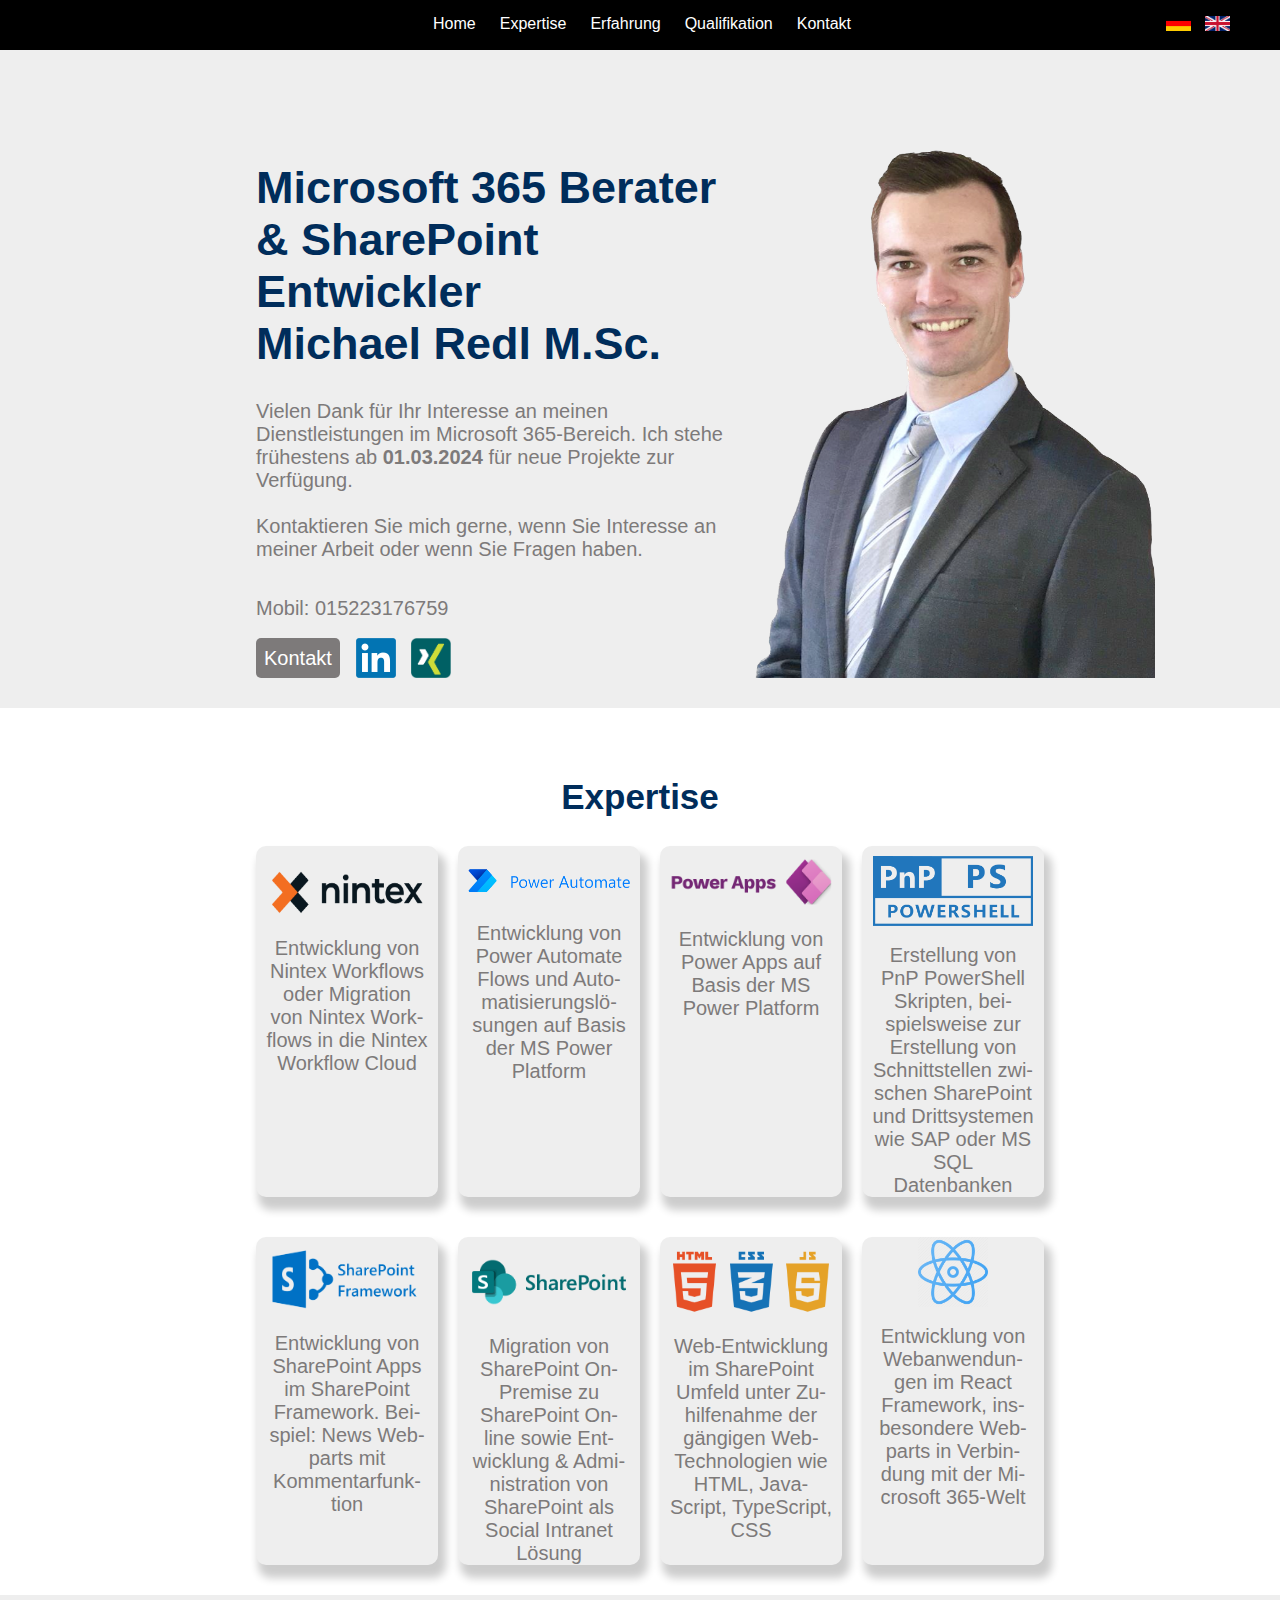
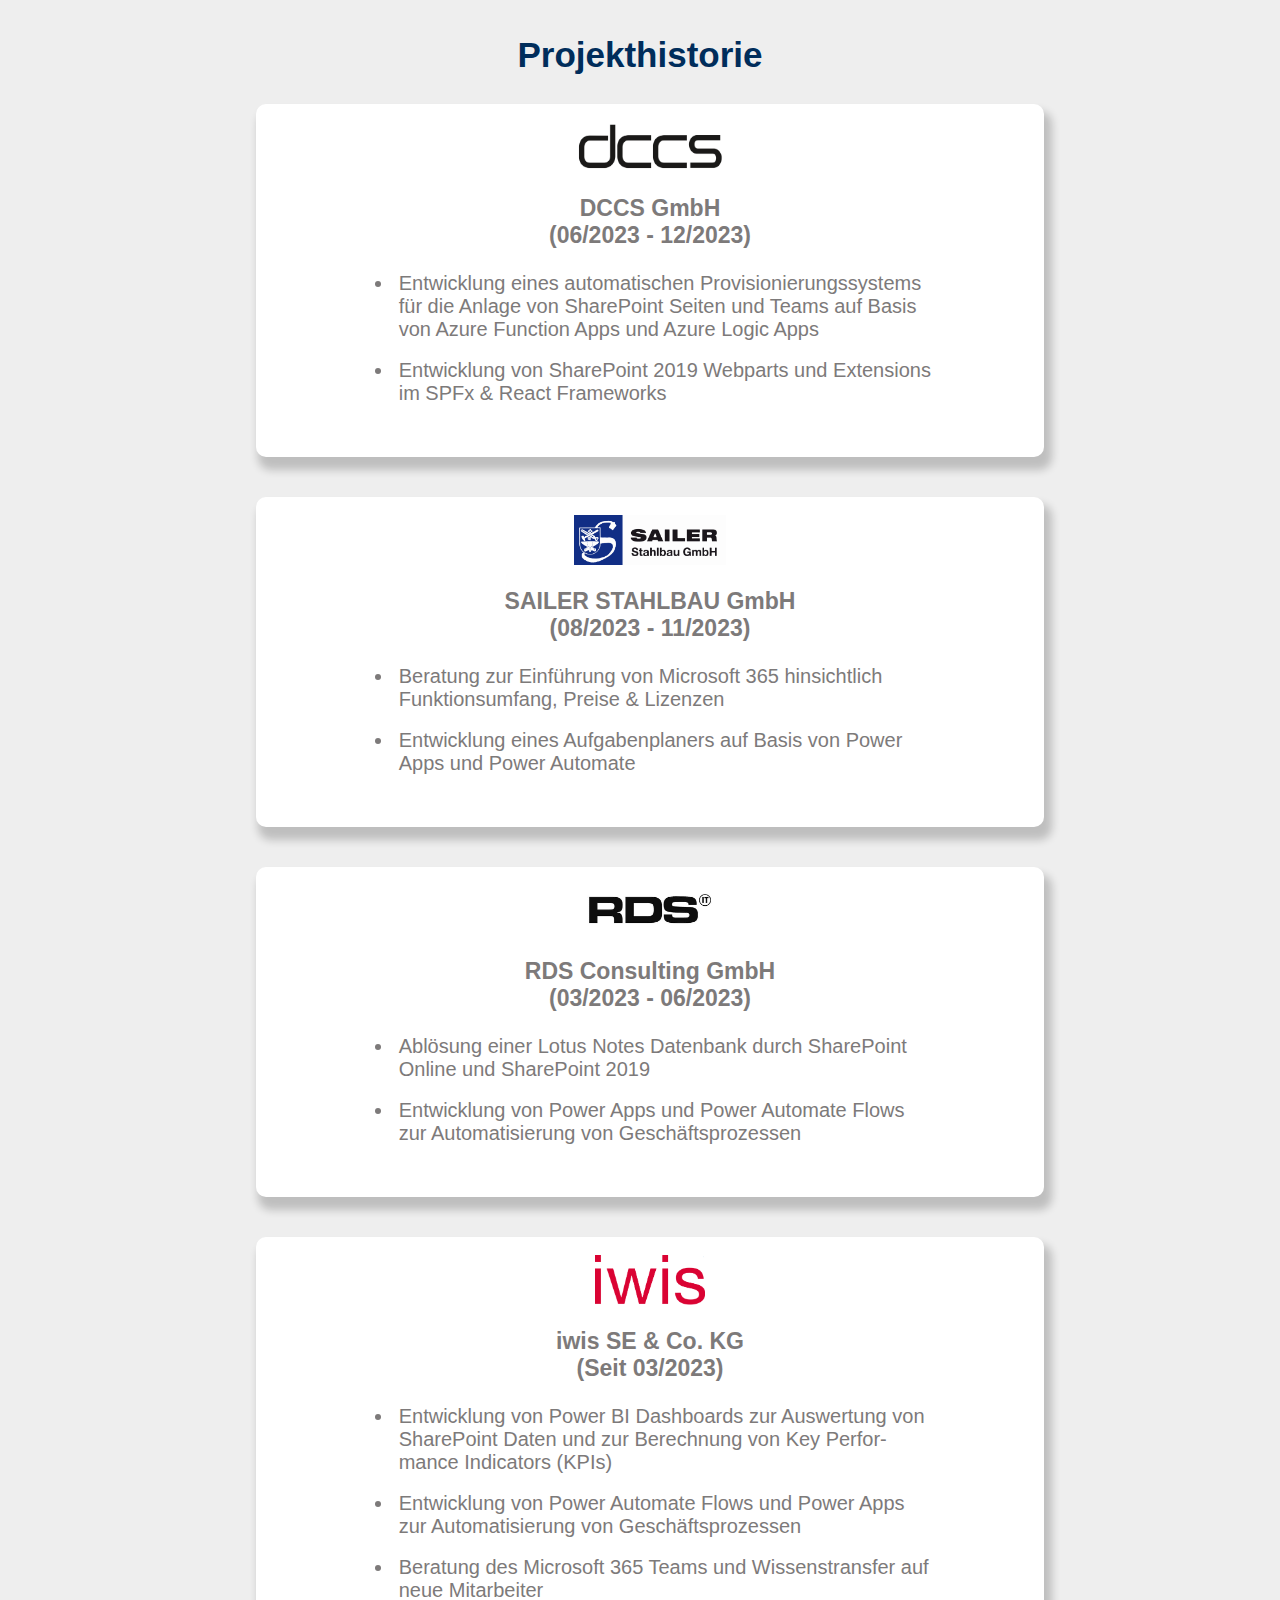
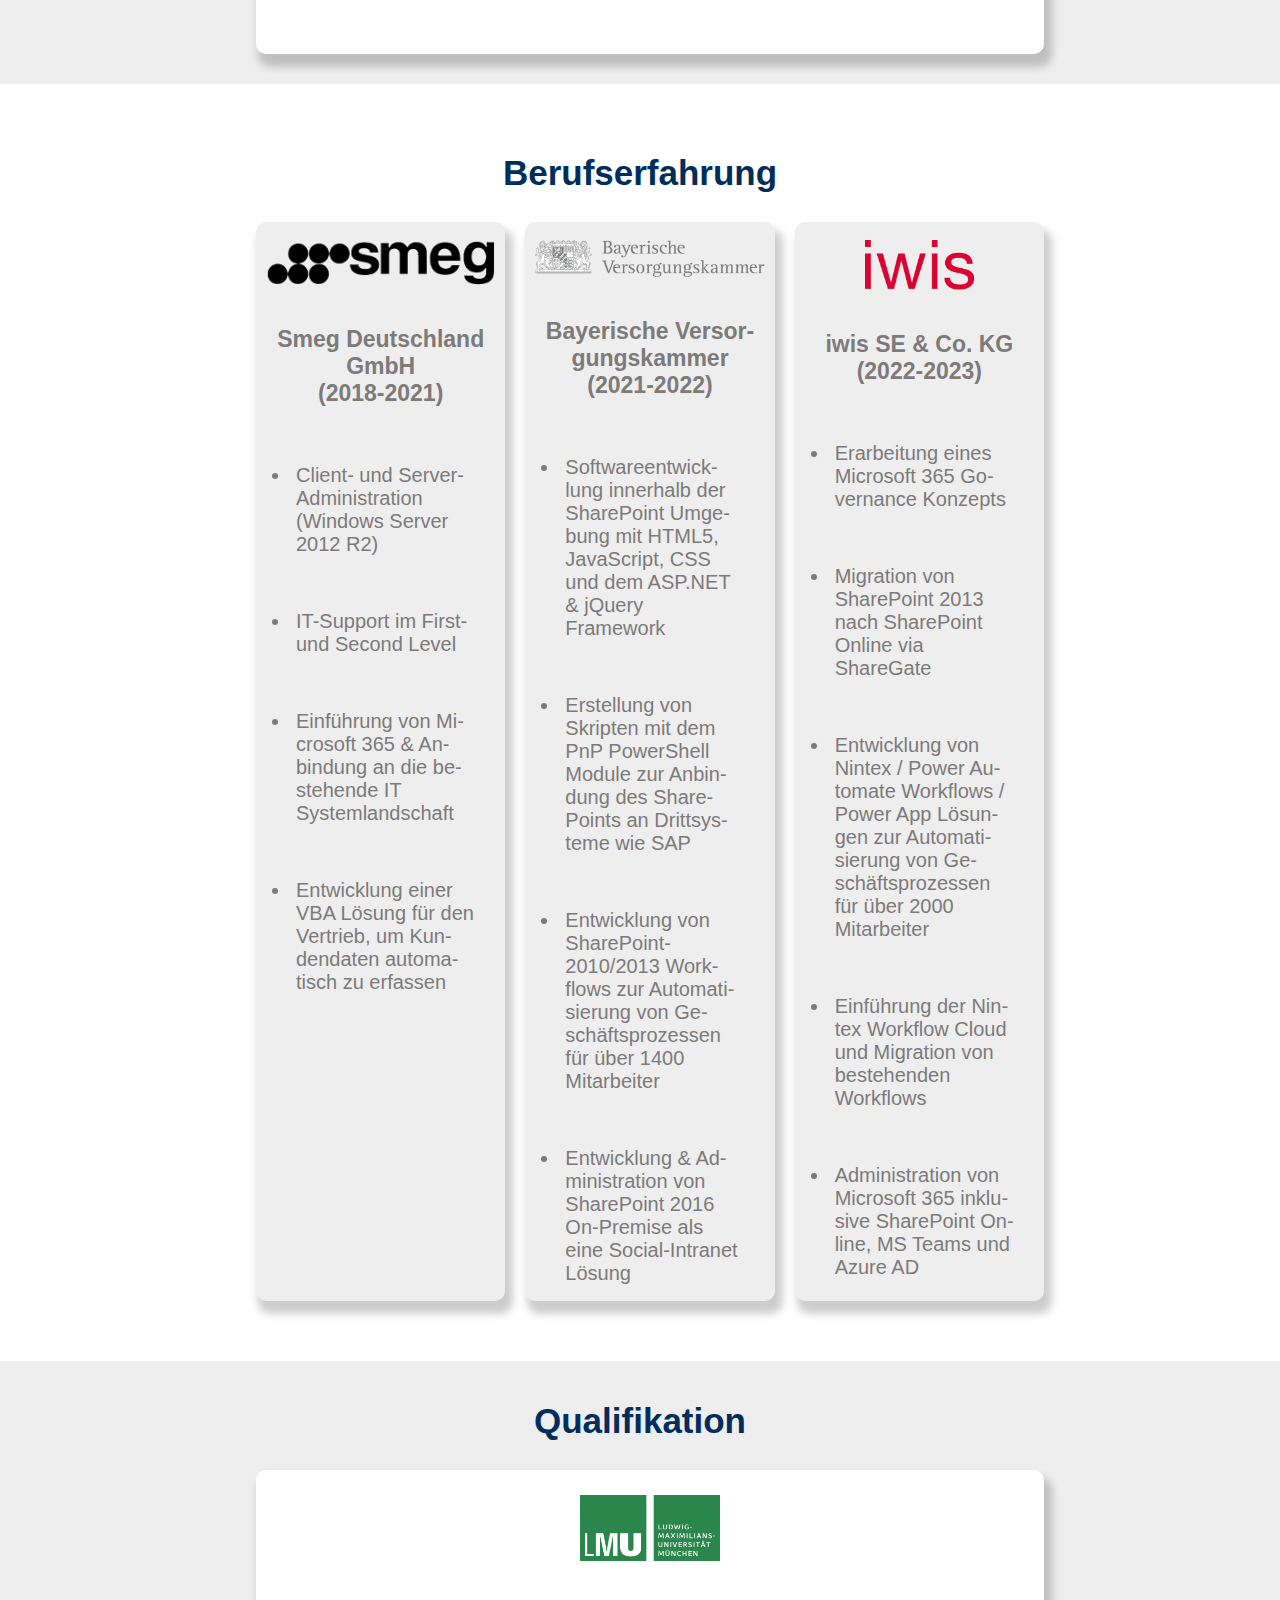
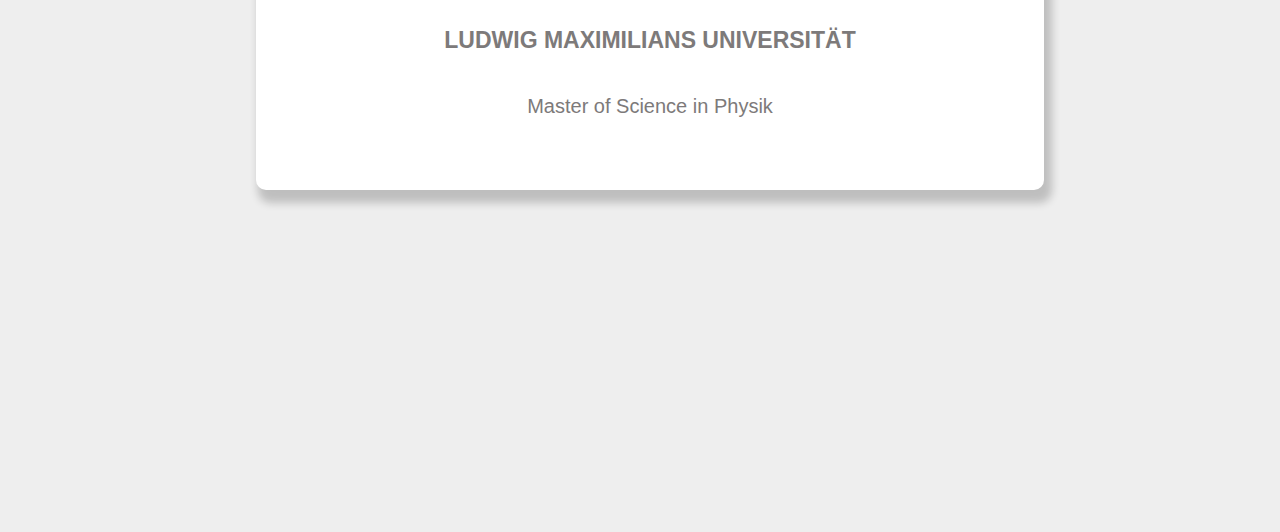
==== index.html @ 173f1e0d "update" ====
<!-- HTML -->
<html lang="de">

<head>
    <link rel="stylesheet" type="text/css" href="css/style.css">

    <meta name="viewport" content="width=device-width, initial-scale=1">
</head>

<body class="backGroundBeige">


    <nav class="topnav" id="nav">
        <div class="inlineblock">
            <div class="HamburgerIcon">
                <div></div>
                <div></div>
                <div></div>
            </div>
            <div class="mobileNav" style="display: none">
                <div style="height: 2em"></div>
                <div id="HomeClick"><a href="#home">Home</a></div>
                <div id="exprt"><a href="#exp">Expertise</a></div>
                <div id="expr"> <a href="#edu">Erfahrung</a></div>
                <div id="qual"> <a href="#edu">Qualifikation</a></div>
                <div> <a href="mailto:m.redl@michael-redl.com">Kontakt</a></div>
            </div>
            <div class="desktopNav">
                <div class="inlineblock vertical-align "></div>
                <div class="inlineblock " id="HomeClick2"><a style="vertical-align: bottom;" href="#home">Home</a></div>
                <div class="inlineblock " id="exprt2"><a href="#exp">Expertise</a></div>
                <div class="inlineblock " id="expr2"> <a href="#edu">Erfahrung</a></div>
                <div class="inlineblock " id="qual2"> <a href="#edu">Qualifikation</a></div>
                <div class="inlineblock "> <a href="mailto:m.redl@michael-redl.com">Kontakt</a></div>
            </div>

        </div>
        <div class="languageDiv inlineblock">
            <div class="inlineblock" style="width:35px">
                <a href="index.html">
                    <img href="index.html" class="languageImage" src="Images/germanFlag.jpg">
                </a>
            </div>
            <div class="inlineblock" style="width:35px">
                <a href="index_eng.html">
                    <img class="languageImage" src="Images/britishFlag.png">
                </a>
            </div>
        </div>
    </nav>


    <section class="backGroundBeige2 sectionClass" id="profileSection">
        <div class="verticalSpace"></div>
        <div class="profile marginLeftRight20">
            <div class="profileGrid">
                <div class="profileDiv">
                    <h1><br>Microsoft 365 Berater & SharePoint Entwickler
                        <br>Michael Redl M.Sc.
                    </h1>
                    <text>Vielen Dank für Ihr Interesse an meinen Dienstleistungen
                        im Microsoft 365-Bereich. Ich stehe frühestens ab <strong>01.03.2024</strong> für neue Projekte zur
                        Verfügung.
                        <br><br> Kontaktieren Sie mich gerne, wenn Sie Interesse an meiner Arbeit oder wenn Sie Fragen
                        haben.<br>

                    </text>
                    <br>
                    <br>

                    <text>Mobil: 015223176759<br></text>
                    <br>
                    <div class="contactGrid">
                        <div>
                            <a href="mailto:michael.redl@web.de">
                                <button id="contactButton">Kontakt</button>
                            </a>
                        </div>
                        <div>
                            <a href="https://de.linkedin.com/in/michael-redl-b79789136">
                                <img class="contactWidth" src="Images/linkedin.png">
                            </a>
                        </div>
                        <div>
                            <a href="https://www.xing.com/profile/Michael_Redl7">
                                <img class="contactWidth" src="Images/xing.png">
                            </a>
                        </div>
                    </div>
                </div>
                <div class="profileDiv">
                    <img class="profileImg" src="Images/profilepicture.png">
                </div>
            </div>
        </div>
        <div class="verticalSpace"></div>

    </section>
    <section class="section1">
        <div id="expertiseSection">
            <h2><br>Expertise</h2>
            <div class="myExpertiseGrid marginLeftRight20">
                <div class="myExpertiseGridDiv backGroundBeige2">
                    <div class="center"><img style="height:15%; margin-top:20px" src="Images/Nintex.png"></div><br>
                    <text>Entwicklung von Nintex Workflows oder Migration von Nintex Workflows in die Nintex Workflow
                        Cloud</text>
                </div>
                <div class="myExpertiseGridDiv backGroundBeige2">
                    <div class="center"><img style="margin-top:10px" src="Images/PowerAutomate.png"></div><br>
                    <text>Entwicklung von Power Automate Flows und Automatisierungslösungen auf Basis der MS Power
                        Platform</text>
                </div>
                <div class="myExpertiseGridDiv backGroundBeige2">
                    <div class="center"><img style="margin-top:10px" src="Images/PowerApps2.png"></div><br>
                    <text>Entwicklung von Power Apps auf Basis der MS Power Platform</text>
                </div>
                <div class="myExpertiseGridDiv backGroundBeige2">
                    <div class="center"><img style="margin-top:10px" src="Images/PnPPowerShell.png"></div><br>
                    <text>Erstellung von PnP PowerShell Skripten, beispielsweise zur Erstellung von Schnittstellen
                        zwischen SharePoint und Drittsystemen wie SAP oder MS SQL Datenbanken</text>
                </div>
                <div class="myExpertiseGridDiv backGroundBeige2">
                    <div class="center"><img style="margin-top:10px" src="Images/Spfx.png"></div><br>
                    <text>Entwicklung von SharePoint Apps im SharePoint Framework. Beispiel: News Webparts mit
                        Kommentarfunktion</text>
                </div>
                <div class="myExpertiseGridDiv backGroundBeige2">
                    <div class="center"><img style="margin-top:10px" src="Images/ShrePoint.png"></div><br>
                    <text>Migration von SharePoint On-Premise zu SharePoint Online sowie Entwicklung & Administration
                        von SharePoint als Social Intranet Lösung</text>
                </div>
                <div class="myExpertiseGridDiv backGroundBeige2">
                    <div class="center"><img style="margin-top:10px" src="Images/HtmlJavascriptCss.png"></div><br>
                    <text>Web-Entwicklung im SharePoint Umfeld unter Zuhilfenahme der gängigen Web-Technologien wie
                        HTML, JavaScript, TypeScript, CSS</text>
                </div>
                <div class="myExpertiseGridDiv backGroundBeige2">
                    <div class="center"><img style="height:150% " src="Images/react.png"></div><br>
                    <text>Entwicklung von Webanwendungen im React Framework, insbesondere Webparts in
                        Verbindung mit der Microsoft 365-Welt</text>

                </div>
            </div>
        </div>
    </section>
    <section class="backgroundBeige2">
        <div class="projects marginLeftRight20">
            <h2><br>Projekthistorie</h2>
            <div class="projectsGrid">
                <div class="projectsGridDiv">


                    <br>
                    <div class="center" style="align-items:center"><img src="Images/DCCS.PNG"></div>

                    <h3>DCCS GmbH<br>(06/2023 - 12/2023)<br></h3>
                    <ul>
                        <li>
                            Entwicklung eines automatischen Provisionierungssystems für die Anlage von SharePoint Seiten
                            und Teams auf Basis von Azure Function Apps und Azure Logic Apps
                        </li><br>
                        <li>
                            Entwicklung von SharePoint 2019 Webparts und Extensions im SPFx & React Frameworks
                        </li><br>
                        <br>
                    </ul>
                </div>

                <div class="projectsGridDiv">


                    <br>
                    <div class="center" style="align-items:center"><img src="Images/sailerstahlbau.png"></div>

                    <h3>SAILER STAHLBAU GmbH<br>(08/2023 - 11/2023)<br></h3>
                    <ul>
                        <li>
                            Beratung zur Einführung von Microsoft 365 hinsichtlich Funktionsumfang, Preise & Lizenzen
                        </li><br>
                        <li>
                            Entwicklung eines Aufgabenplaners auf Basis von Power Apps und Power Automate
                        </li><br>
                        <br>
                    </ul>
                </div>

                <div class="projectsGridDiv">


                    <br>
                    <div class="center" style="align-items:center"><img src="Images/RDS.jpg"></div>

                    <h3>RDS Consulting GmbH<br>(03/2023 - 06/2023)<br></h3>
                    <ul>
                        <li>
                            Ablösung einer Lotus Notes Datenbank durch SharePoint Online und SharePoint 2019
                        </li><br>
                        <li>
                            Entwicklung von Power Apps und Power Automate Flows zur Automatisierung von
                            Geschäftsprozessen
                        </li><br>
                        <br>
                    </ul>
                </div>
                <div class="projectsGridDiv">


                    <br>
                    <div class="center" style="align-items:center"><img src="Images/iwis.png"></div>

                    <h3>iwis SE & Co. KG <br>(Seit 03/2023)<br></h3>
                    <ul>
                        <li>
                            Entwicklung von Power BI Dashboards zur Auswertung von SharePoint Daten und zur Berechnung
                            von Key Performance Indicators (KPIs)
                        </li><br>
                        <li>
                            Entwicklung von Power Automate Flows und Power Apps zur Automatisierung von
                            Geschäftsprozessen
                        </li><br>
                        <li>
                            Beratung des Microsoft 365 Teams und Wissenstransfer auf neue Mitarbeiter
                        </li>
                        <br>
                        <br>
                    </ul>
                </div>
            </div>
            <div class="verticalSpace"></div>
        </div>

    </section>
    <section class="backGroundBeige" id="experienceSection">
        <div class="aboutMe marginLeftRight20">
            <h2><br>Berufserfahrung</h2>
            <div class="aboutMeGrid1">
                <div class="aboutMeGrid1div backGroundBeige2">
                    <br>
                    <div class="center"><img src="Images/smeg.png"></div>
                    <br>
                    <h3>Smeg Deutschland GmbH <br>(2018-2021)<br></h3><br>

                    <ul>
                        <li>
                            Client- und Server-Administration <br>(Windows Server 2012 R2)
                        </li><br><br><br>
                        <li>
                            IT-Support im First- und Second Level
                        </li><br><br><br>
                        <li>
                            Einführung von Microsoft 365 & Anbindung an die bestehende IT Systemlandschaft
                        </li><br><br><br>
                        <li>
                            Entwicklung einer VBA Lösung für den Vertrieb, um Kundendaten automatisch zu erfassen
                        </li>
                    </ul>
                </div>
                <div class="aboutMeGrid1div backGroundBeige2">
                    <br>
                    <div class="center"><img src="Images/bvk.png"></div>
                    <br>
                    <h3>Bayerische Versorgungskammer <br>(2021-2022)</h3><br>

                    <ul>
                        <li>
                            Softwareentwicklung innerhalb der SharePoint Umgebung mit HTML5, JavaScript, CSS
                            und dem ASP.NET & jQuery Framework
                        </li><br><br><br>
                        <li>
                            Erstellung von Skripten mit dem PnP PowerShell Module zur Anbindung des SharePoints
                            an Drittsysteme wie SAP
                        </li><br><br><br>
                        <li>
                            Entwicklung von SharePoint-2010/2013 Workflows zur Automatisierung von
                            Geschäftsprozessen für über 1400 Mitarbeiter
                        </li><br><br><br>
                        <li>
                            Entwicklung & Administration von SharePoint 2016 On-Premise als eine Social-Intranet
                            Lösung
                        </li>
                    </ul>
                </div>
                <div class="aboutMeGrid1div backGroundBeige2">
                    <br>
                    <div class="center"><img src="Images/iwis.png"></div>
                    <br>
                    <h3>iwis SE & Co. KG <br>(2022-2023)<br></h3>
                    <br>
                    <ul>
                        <li>
                            Erarbeitung eines Microsoft 365 Governance Konzepts
                        </li><br><br><br>
                        <li>
                            Migration von SharePoint 2013 nach SharePoint Online via ShareGate
                        </li><br><br><br>
                        <li>
                            Entwicklung von Nintex / Power Automate Workflows / Power App Lösungen zur
                            Automatisierung von Geschäftsprozessen für über 2000 Mitarbeiter
                        </li><br><br><br>
                        <li>
                            Einführung der Nintex Workflow Cloud und Migration von bestehenden Workflows
                        </li><br><br><br>
                        <li>
                            Administration von Microsoft 365 inklusive SharePoint Online, MS Teams und Azure AD
                        </li>
                    </ul>
                </div>
            </div>
        </div>
        <div class="verticalSpace"></div>
    </section>
    <section class="section1 backGroundBeige2" id="qualificationSection">
        <div>
            <h2><br>Qualifikation</h2>
            <div class="qualificationGrid marginLeftRight20">
                <div class="qualificationDiv backGroundBeige">
                    <br>
                    <div class="center"><img src="Images/LMU.png"></div>
                    <br>
                    <br>
                    <h3>LUDWIG MAXIMILIANS UNIVERSITÄT<br></h3>
                    <br>
                    <text>Master of Science in Physik</text>
                    <br>
                    <br>

                </div>
            </div>
        </div>
        <br>
        <br>
        <br>
        <br>
        <br><br>
        <br><br>
        <br><br>
        <br><br>
        <br><br>
        <br><br>
        <br><br>
        <br>
    </section>

    <script src="https://code.jquery.com/jquery-3.6.0.js"></script>
    <script src="js/custom.js"></script>
</body>

</html>
---- css/style.css ----
:root {
  --primary-color: #ffd500;
  --white-color: #ffffff;
  --dark-color: #010101;
  --menu-bg-color: #212529;

  --gray-color: #909090;
  --p-color: #7d7a7a;

  --base-font-family: "Plain", -apple-system, BlinkMacSystemFont, "Segoe UI", Roboto, "Helvetica Neue", Arial, "Noto Sans", sans-serif, "Apple Color Emoji", "Segoe UI Emoji", "Segoe UI Symbol", "Noto Color Emoji";
  --font-weight-bold: 600;
  --font-weight-normal: 400;
  --font-weight-light: 300;

  --h1-font-size: 56px;
  --h2-font-size: 48px;
  --h3-font-size: 38px;
  --h4-font-size: 34px;
  --h5-font-size: 30px;
  --h6-font-size: 24px;
  --p-font-size: 18px;
  --base-font-size: 16px;
  --button-font-size: 20px;

  --border-radius-large: 100%;
  --border-radius-medium: 80px;
  --border-radius-small: 40px;

}

/* html
{*/
/*font-size: 1em !important;
   color: #000 !important;*/
/* font-family: Arial !important;
   scroll-behavior: smooth;
}*/
html,
body {
  margin: 0;
}



.languageImage {
  height: 15px;
  /* margin-left:10px*/
}

.languageImage:hover {
  cursor: pointer;
}

.languageDiv {
  position: absolute;
  right: 50px;
  top: 16px;
}

section {
  vertical-align: top;

}

.topnav {
  background-color: black;
  /***************background-color: rgb(235, 250, 255);*/
  /*overflow: hidden;*/
  width: 100%;
  height: 50px;
  text-align: center;
  /*position: -webkit-sticky;
	  position: sticky;*/
  top: 0;
  z-index: 999;
  position: sticky;

}

html,
body {
  margin: 0;
  padding: 0;
}

.topnav a {
  font-family: Verdana, Geneva, Tahoma, sans-serif;
  display: block;
  height: 100%;
  padding: 0px 10px;
  text-decoration: none;
  font-size: 16px;
  color: rgb(255, 255, 255);

}

.topnav a:hover {
  color: rgba(226, 226, 226, 0.61);
}

.topnav a.active {
  background-color: #ebebeb;
  color: rgb(0, 0, 0);
}

.HamburgerIcon {
  display: none;
  position: absolute;
  left: 25px;
  top: 5px;
  cursor: pointer;
  z-index: 2;
  
}

.HamburgerIcon:hover div{
  background-color: rgba(226, 226, 226, 0.61);
  
}

.HamburgerIcon div {
  width: 35px;
  height: 5px;
  background-color: white;
  margin: 6px 0;
}
.mobileNav{
  width: 100%;
  height: 14em;
  display: none;
}

@viewport {
  width: device-width;
  zoom: 1.0;
}

.inlineBlock {
  display: inline-block;
}

.vertical-align {
  vertical-align: middle;
  height: 100%;
}

.backGroundBeige {
 /* background-color: rgb(254, 250, 250);*/
 background-color: white;

  /**************background-color: rgb(242, 248, 250);*/
}

.backGroundBeige2 {
 /* background-color: rgb(253, 245, 245);*/

background-color: rgb(238, 238, 238);
  /***********background-color: rgb(235, 250, 255);*/
}

.center {
  text-align: center;
}

.contactGrid {
  display: grid;
  grid-template-columns: 100px 55px 55px
}

.contactWidth {
  /*height:200px;*/
  width: 40px;

  /* margin-left:10px*/
}

.contactWidth:hover {
  /*height:200px;*/
  /* width:45px;*/
  opacity: 70%;

  /* margin-left:10px*/
}

.verticalSpace {
  height: 30px;
}

/*My Expertise*/
.section1 {
  /* background-color: rgb(254, 250, 250);*/
  /*********background-color: rgb(242, 248, 250);*/
}

.section1 h2 {
  font-size: 35px;
  font-family: Verdana, Geneva, Tahoma, sans-serif;
  text-align: center;
  color: rgb(0, 45, 91);

}

.marginLeftRight20 {
  margin-left: 20%;
  margin-right: 20%;
}

.myExpertiseGrid {
  display: grid;
  grid-template-columns: 1fr 1fr 1fr 1fr;
  text-align: left;
  grid-gap: 40px;

}

.myExpertiseGridDiv {
  border-radius: 10px;
  /*background-color: rgb(253, 245, 245);*/
  /*********************** background-color: rgb(235, 250, 255);*/
  color: #7d7a7a;
  width: 100%;
  min-width: 20px;
  text-align: center;
  padding-left: 10px;
  padding-right: 10px;
  min-height: 320px;
  /* max-height: 320px;*/
  box-shadow: 5px 10px 8px 3px rgba(0, 0, 0, 0.2);

}

.myExpertiseGrid img {
  max-width: 100%;
  max-height: 70px;
  /* text-align: center;*/
}

.myExpertiseGrid text {
  font-family: Verdana, Geneva, Tahoma, sans-serif;
  font-size: 20px;
  color: #7d7a7a;
  text-align: left;
  hyphens: auto;
  -webkit-hyphens: auto; /* For Safari and older versions of Chrome */
  -moz-hyphens: auto;    /* For Firefox */
  -ms-hyphens: auto;
}

.projects {
  text-align: center;
}

.projects h2 {
  font-size: 35px;
  font-family: Verdana, Geneva, Tahoma, sans-serif;
  text-align: center;
  color: rgb(0, 45, 91);

}

.projects h3 {
  font-size: 23px;
  font-family: Verdana, Geneva, Tahoma, sans-serif;
  text-align: center;
  color: #7d7a7a;

}

.projectsGrid {
  display: grid;
  grid-template-columns: 1fr;
  text-align: left;
  grid-gap: 40px;
  /*display:flex;*/
  justify-content: center;


}

.projectsGridDiv {
  /* border: 2px solid black;*/
  border-radius: 10px;
  background-color: white;
  color: #7d7a7a;
  width: 100%;
  min-width: 200px;
  text-align: left;
  padding-left: 10px;
  padding-right: 10px;
  hyphens: auto;
  -webkit-hyphens: auto; /* For Safari and older versions of Chrome */
  -moz-hyphens: auto;    /* For Firefox */
  -ms-hyphens: auto;
  box-shadow: 5px 10px 8px 3px rgba(0, 0, 0, 0.2);

}

.projectsGrid img {
  max-width: 100%;
  max-height: 50px;
  /* text-align: center;*/
}

.projectsGrid ul {
  /* for IE below version 7 use `width` instead of `max-width` */
  /*max-width: 800px;*/
  width: 70%;
  margin-right: auto;
  margin-left: auto;
}

.projectsGrid text {
  font-family: Verdana, Geneva, Tahoma, sans-serif;
  font-size: 20px;
  color: #7d7a7a;
  text-align: left;
  hyphens: auto;
  -webkit-hyphens: auto; /* For Safari and older versions of Chrome */
  -moz-hyphens: auto;    /* For Firefox */
  -ms-hyphens: auto;
}





/* Profile section*/
/*.profile{
    
  }*/
.profileGrid {
  display: grid;
  grid-template-columns: 65% 400px;
  align-items: flex-end;


}

.profileImg {
  width: 100%;
}

.profile h1 {
  font-family: Verdana, Geneva, Tahoma, sans-serif;
  font-size: 45px;
  color: rgb(0, 45, 91);
}

.profile text {
  font-family: 'Gill Sans', 'Gill Sans MT', Calibri, 'Trebuchet MS', sans-serif;
  font-size: 20px;
  color: #7d7a7a;
}

.profile button {
  background-color: #7d7a7a;
  border-color: #01010100;
  border-radius: 5px;
  font-size: 20px;
  color: #ffffff;
  height: 40px;
}

.profile button:hover {
  background-color: #4e4e4e;
  border-color: #01010100;
  border-radius: 5px;
  font-size: 20px;
  color: #ffffff;
  height: 40px;
  cursor: pointer;
}

/*About me section*/
.aboutMe {
  text-align: center;
}

.aboutMe h2 {
  font-size: 35px;
  font-family: Verdana, Geneva, Tahoma, sans-serif;
  text-align: center;
  color: rgb(0, 45, 91);

}

.aboutMe h3 {
  font-size: 23px;
  font-family: Verdana, Geneva, Tahoma, sans-serif;
  text-align: center;
  color: #7d7a7a;

}

.aboutMeGrid1 {
  display: grid;
  grid-template-columns: 1fr 1fr 1fr;
  text-align: left;
  grid-gap: 40px;

}

.aboutMeGrid1div {
  /* border: 2px solid black;*/
  border-radius: 10px;
  /*background-color: white;*/
  color: #7d7a7a;
  width: 100%;
  min-width: 200px;
  text-align: left;
  padding-left: 10px;
  padding-right: 10px;
  hyphens: auto;
  -webkit-hyphens: auto; /* For Safari and older versions of Chrome */
  -moz-hyphens: auto;    /* For Firefox */
  -ms-hyphens: auto;
  box-shadow: 5px 10px 8px 3px rgba(0, 0, 0, 0.2);

}

.aboutMeGrid1 img {
  max-width: 100%;
  max-height: 50px;
  /* text-align: center;*/
}

.aboutMeGrid1 text {
  font-family: 'Gill Sans', 'Gill Sans MT', Calibri, 'Trebuchet MS', sans-serif;
  font-size: 20px;
  color: #7d7a7a;
  text-align: left;
}



ul {
  padding-left: 25px;
  margin-right: 20px;

}

ul li {
  padding-left: 5px;
  font-family: 'Gill Sans', 'Gill Sans MT', Calibri, 'Trebuchet MS', sans-serif;
  font-size: 20px;
  /*text-align:center;
*/


}

/*Qualification Section*/
.qualificationGrid {
  display: grid;
  grid-template-columns: 1fr;
  text-align: left;
  grid-gap: 40px;
}

.qualificationDiv {
  border-radius: 10px;
  /*background-color: rgb(253, 245, 245);*/
  /*********************** background-color: rgb(235, 250, 255);*/
  color: #7d7a7a;
  width: 100%;
  min-width: 200px;
  text-align: center;
  padding-left: 10px;
  padding-right: 10px;
  min-height: 320px;
  max-height: 600px;
  box-shadow: 5px 10px 8px 3px rgba(0, 0, 0, 0.2);
}

.qualificationDiv text {
  font-family: Verdana, Geneva, Tahoma, sans-serif;
  font-size: 20px;
  color: #7d7a7a;
  text-align: center;
  hyphens: auto;
  -webkit-hyphens: auto; /* For Safari and older versions of Chrome */
  -moz-hyphens: auto;    /* For Firefox */
  -ms-hyphens: auto;
}

.qualificationDiv img {
  max-width: 20%;
}

.qualificationDiv h3 {
  font-size: 23px;
  font-family: Verdana, Geneva, Tahoma, sans-serif;
  text-align: center;
  color: #7d7a7a;

}

/*@media (max-width: 1600px) {
  .myExpertiseGrid{
    display:grid;
    grid-template-columns: 1fr 1fr 1fr;
    text-align:left;
    grid-gap:40px;
  }
  
 
}
*/
@media (max-width: 1250px) {
  .profileGrid {
    display: grid;
    grid-template-columns: 54% 400px;
    align-items: flex-end;


  }

  .myExpertiseGrid {
    display: grid;
    grid-template-columns: 1fr 1fr 1fr;
    text-align: left;
    grid-gap: 40px;
  }


  /*
  .myExpertiseGrid{
    display:grid;
    grid-template-columns: 1fr 1fr;
    text-align:left;
    grid-gap:40px;
  }*/
  .aboutMeGrid1 {
    display: grid;
    grid-template-columns: 1fr 1fr;
    text-align: left;
    grid-gap: 40px;

  }

  .profileDiv h1 {
    font-size: 2em;
  }

  .contactGrid {
    display: grid;
    grid-template-columns: 110px 55px 55px
  }

}

@media (max-width: 800px) {
  .profileGrid {
    display: grid;
    grid-template-columns: 1fr;


  }

  .profileDiv:nth-of-type(1) {
    /*background-color: #ffd500;*/

    order: 2;
  }

  .profileDiv:nth-of-type(2) {
    /*background-color: #ffd500;*/

    text-align: center;
  }

  .profileImg {
    max-width: 50%;
  }

  .marginLeftRight20 {
    margin-left: 5%;
    margin-right: 5%;
  }

  .myExpertiseGrid {
    display: grid;
    grid-template-columns: 1fr;
    text-align: left;
    grid-gap: 40px;
  }

  .myExpertiseGridDiv {
    border-radius: 10px;
    /*background-color: rgb(253, 245, 245);*/
    /*********************** background-color: rgb(235, 250, 255);*/
    color: #7d7a7a;
    width: 97%;
    min-width: 200px;
    text-align: center;
    padding-left: 10px;
    padding-right: 10px;
    min-height: 320px;
    /*max-height: 320px;*/

  }

  .projectsGridDiv {
    /* border: 2px solid black;*/
    border-radius: 10px;
    background-color: white;
    color: #7d7a7a;
    width: 97%;
    min-width: 200px;
    text-align: left;
    padding-left: 10px;
    padding-right: 10px;
    hyphens: auto;
    -webkit-hyphens: auto; /* For Safari and older versions of Chrome */
    -moz-hyphens: auto;    /* For Firefox */
    -ms-hyphens: auto;

  }

  .aboutMeGrid1 {
    display: grid;
    grid-template-columns: 1fr;
    text-align: left;
    grid-gap: 40px;

  }

  .aboutMeGrid1div {
    /* border: 2px solid black;*/
    border-radius: 10px;
    background-color: white;
    color: #7d7a7a;
    width: 97%;
    min-width: 20px;
    text-align: left;
    padding-left: 10px;
    padding-right: 10px;
    hyphens: auto;
    -webkit-hyphens: auto; /* For Safari and older versions of Chrome */
    -moz-hyphens: auto;    /* For Firefox */
    -ms-hyphens: auto;

  }

  .profile h1 {
    font-family: Verdana, Geneva, Tahoma, sans-serif;
    font-size: 25px;
    color: rgb(0, 45, 91);
  }

  .languageDiv {
    position: absolute;
    right: 50px;
    top: 16px;
  }

  .qualificationDiv {
    border-radius: 10px;
    /*background-color: rgb(253, 245, 245);*/
    /*********************** background-color: rgb(235, 250, 255);*/
    color: #7d7a7a;
    width: 97%;
    min-width: 200px;
    text-align: center;
    padding-left: 10px;
    padding-right: 10px;
    min-height: 320px;
    max-height: 600px;
  }

  .HamburgerIcon{
    display: block !important;
  }


  .mobileNav{
    /*display: block !important;*/
    position: absolute;
    z-index: 1;
    top: 0px;
    left: 0px; 
    background-color: black;
    border-bottom: 1px solid black;
    
  }
  .mobileNav a{
  height: 2em;
  color: white;
  }
  .mobileNav a:hover{
    height: 2em;
    color: rgb(181, 181, 181);
    }

  .desktopNav{
    display: none;
  }
}
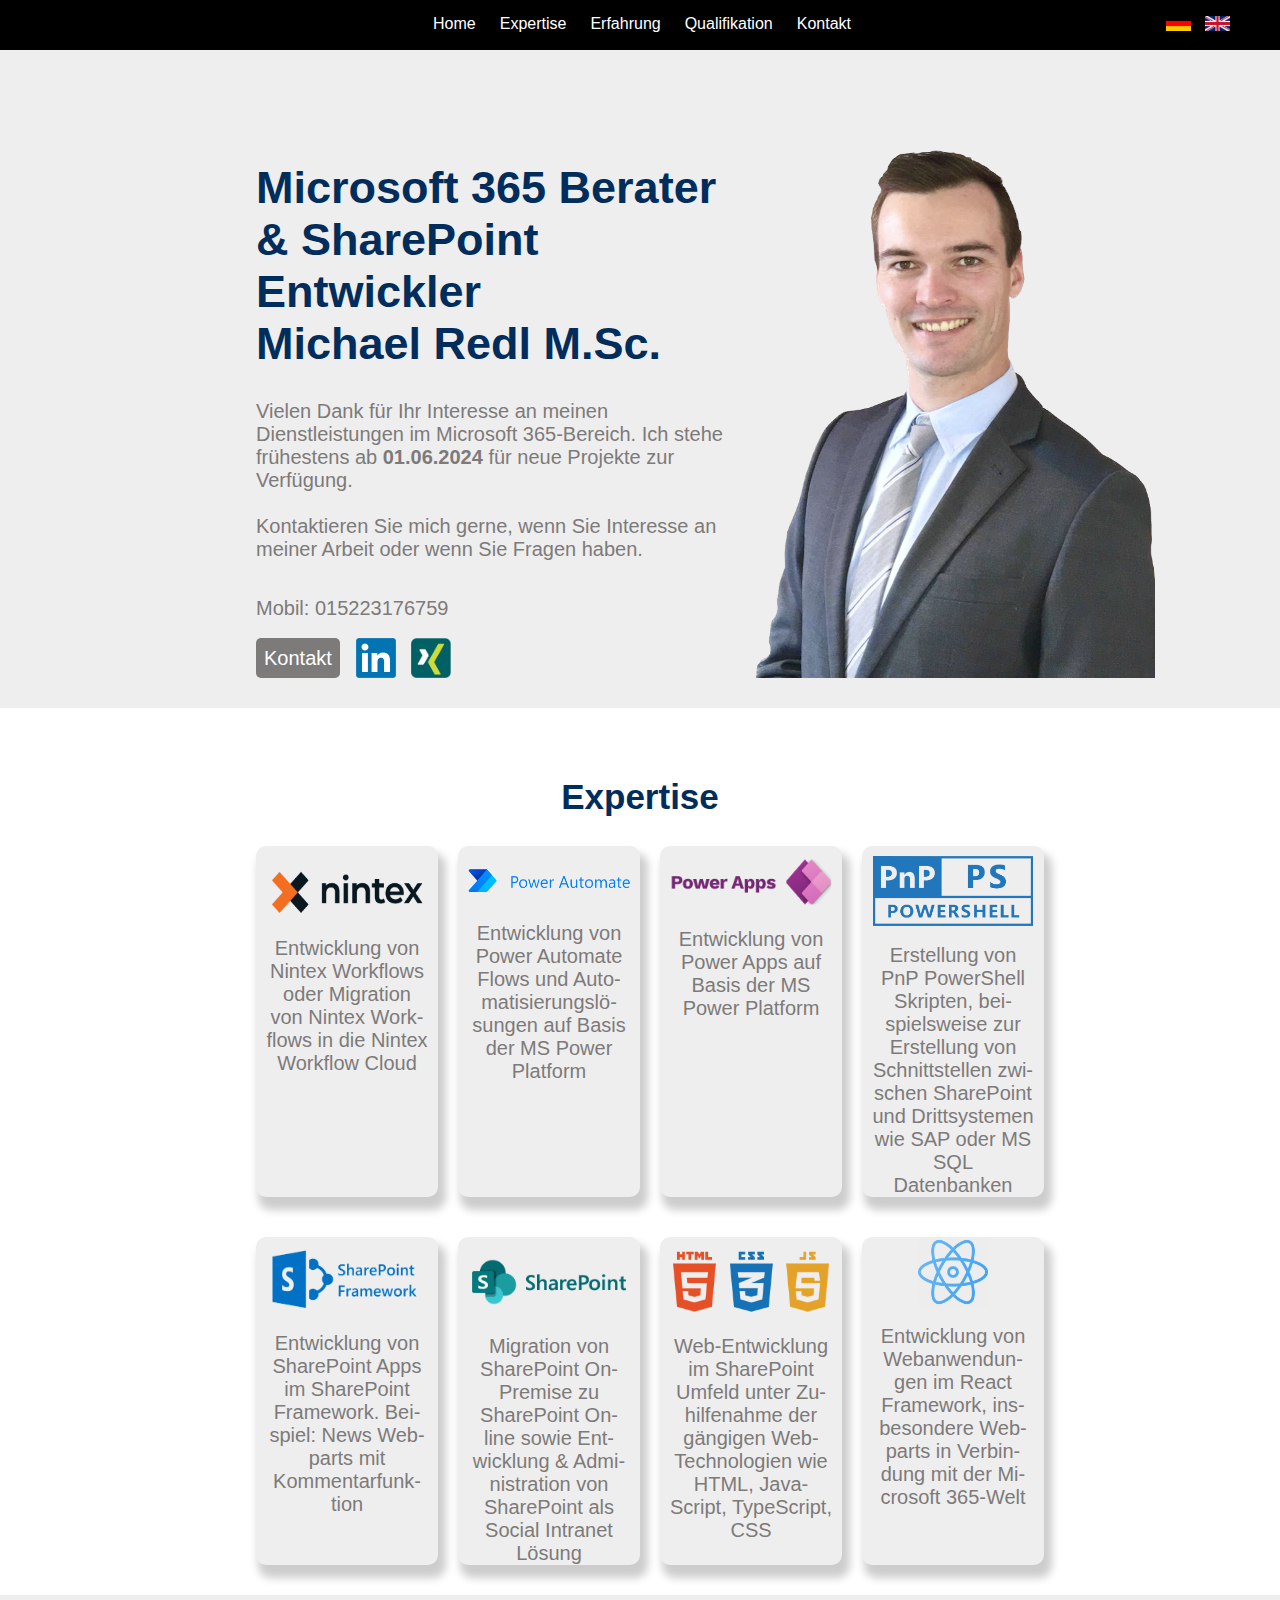
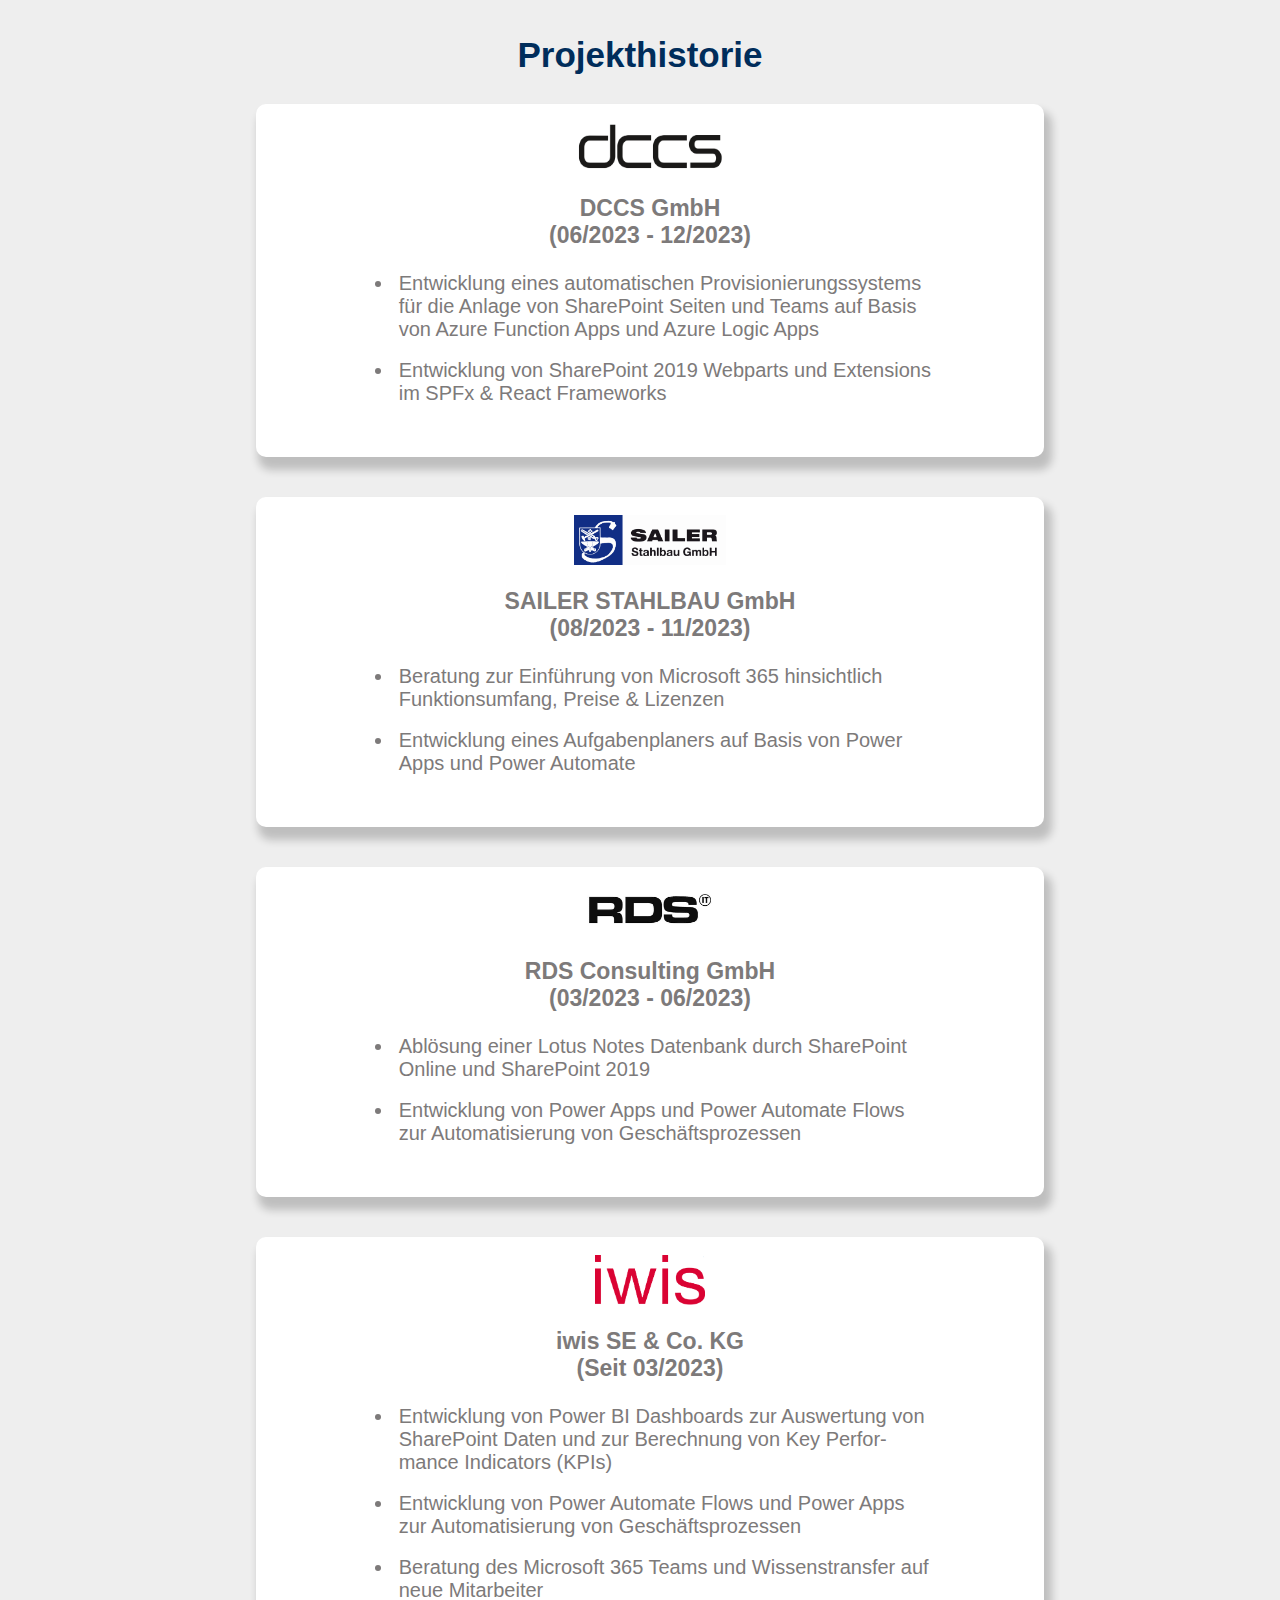
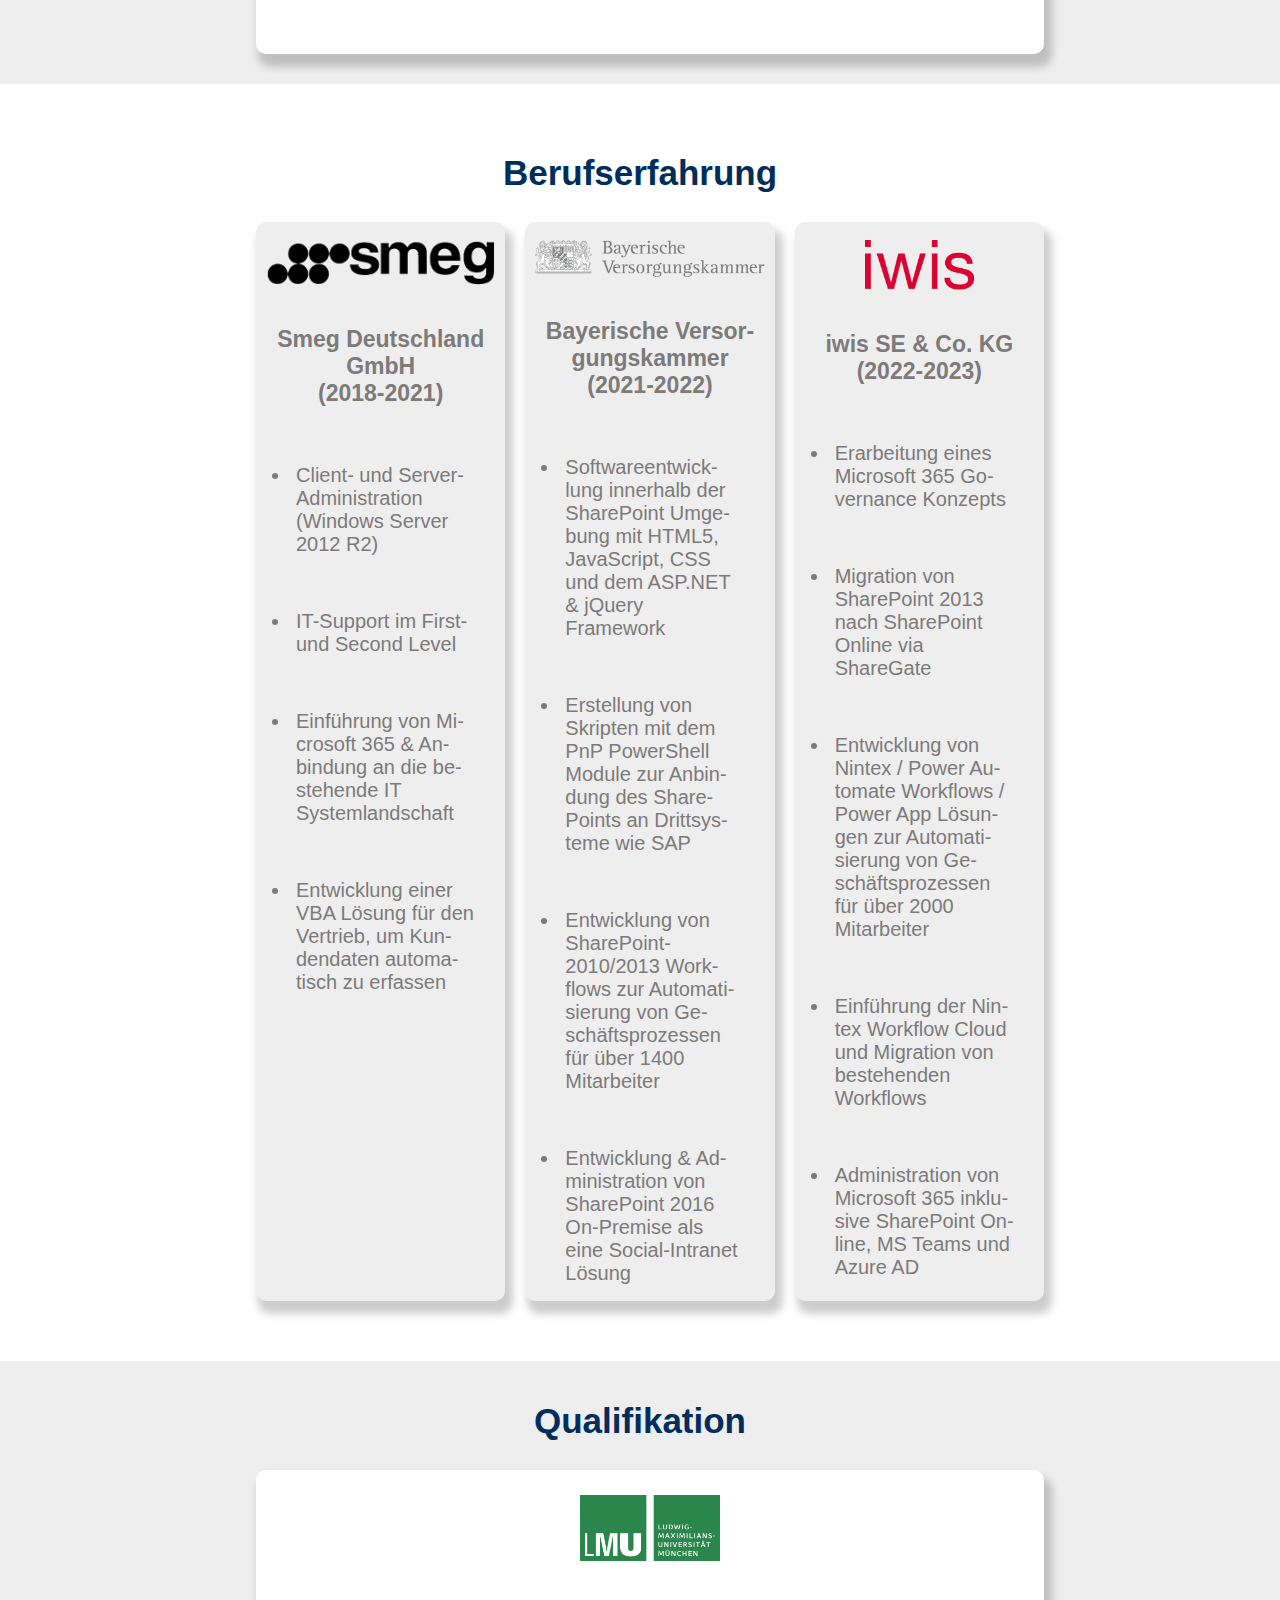
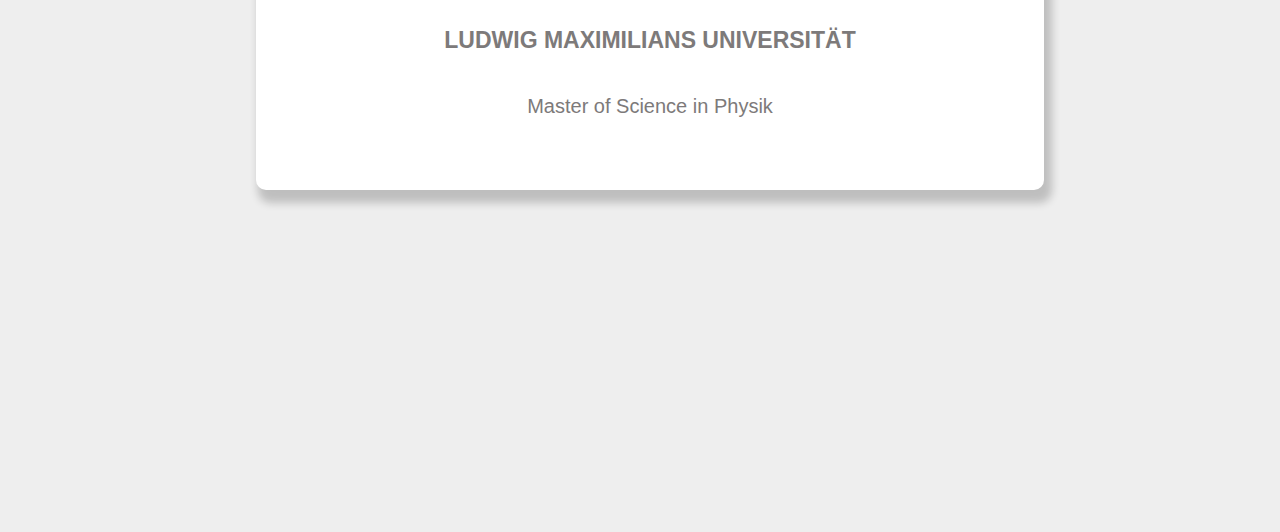
==== commit 225c625d: "updated availability" ====
--- a/index.html
+++ b/index.html
@@ -48,7 +48,6 @@
             </div>
         </div>
     </nav>
-
 
     <section class="backGroundBeige2 sectionClass" id="profileSection">
         <div class="verticalSpace"></div>
@@ -59,7 +58,8 @@
                         <br>Michael Redl M.Sc.
                     </h1>
                     <text>Vielen Dank für Ihr Interesse an meinen Dienstleistungen
-                        im Microsoft 365-Bereich. Ich stehe frühestens ab <strong>01.03.2024</strong> für neue Projekte zur
+                        im Microsoft 365-Bereich. Ich stehe frühestens ab <strong>01.06.2024</strong> für neue Projekte
+                        zur
                         Verfügung.
                         <br><br> Kontaktieren Sie mich gerne, wenn Sie Interesse an meiner Arbeit oder wenn Sie Fragen
                         haben.<br>
@@ -75,6 +75,7 @@
                             <a href="mailto:michael.redl@web.de">
                                 <button id="contactButton">Kontakt</button>
                             </a>
+                            <!--button id="contactButton" onclick="showContactForm()">Kontakt</button-->
                         </div>
                         <div>
                             <a href="https://de.linkedin.com/in/michael-redl-b79789136">
@@ -92,7 +93,42 @@
                     <img class="profileImg" src="Images/profilepicture.png">
                 </div>
             </div>
-        </div>
+            <!-- Contact Form Modal -->
+            <div id="contactFormModal" class="modal" style="display:none;">
+                <div class="modal-content">
+                    <form id="contactForm">
+                        <label for="subject">Betreff:<span class="required-star">*</span></label>
+                        <input type="text" id="subject" name="subject" required>
+
+                        <label for="description">Anschreiben:<span class="required-star">*</span></label>
+                        <textarea id="description" name="description" required></textarea>
+
+                        <label for="vorname">Vorname:<span class="required-star">*</span></label>
+                        <input type="text" id="vorname" name="vorname" required>
+
+                        <label for="nachname">Nachname:<span class="required-star">*</span></label>
+                        <input type="text" id="nachname" name="nachname" required>
+
+                        <label for="phone">Telefonnummer:<span class="required-star">*</span></label>
+                        <input type="tel" id="phone" name="phone" required pattern="^\+?\d+(\s\d+)*$" title="Telefonnummer">
+
+                        <label for="email">E-Mail:<span class="required-star">*</span></label>
+                        <input type="email" id="email" name="email" required>
+
+                        <div class="form-buttons">
+                            <button type="submit">Absenden</button>
+                            <button type="button" onclick="cancelForm()">Abbrechen</button>
+                        </div>
+                    </form>
+                </div>
+            </div>
+        </div>
+        <div class="thankYouMessageContainer" id="thankYouMessageContainer">
+            <div class="thankYouMessage marginLeftRight20" id="thankYouMessage" style="display: none;">
+                Vielen Dank für Ihre Anfrage!
+            </div>
+        </div>
+
         <div class="verticalSpace"></div>
 
     </section>
--- a/css/style.css
+++ b/css/style.css
@@ -27,6 +27,143 @@
   --border-radius-small: 40px;
 
 }
+
+
+/*Contact form */
+.required-star {
+  color: red;
+  margin-left: 4px;
+  /* Adjust spacing to your liking */
+}
+
+.modal {
+  /*position: fixed;*/
+  z-index: 1050;
+  /* Keep on top */
+  left: 0;
+  top: 0;
+  width: 100%;
+  height: 750px;
+  display: flex;
+  justify-content: center;
+  /* Center horizontally */
+  align-items: center;
+  /* Center vertically */
+  overflow: auto;
+  /* Allow scrolling if needed */
+ /* background-color: rgba(0, 0, 0, 0.4);*/
+  /* Semi-transparent background */
+
+}
+
+.modal-content {
+  background-color: rgb(238, 238, 238);
+  margin: auto;
+  /* Helps in centering if flex properties fail */
+  padding: 0px;
+  border-radius: 8px;
+ /* box-shadow: 0 4px 6px rgba(0, 0, 0, 0.1);*/
+  width: auto;
+  /* Adjust based on your preference */
+  margin-top: 40px;
+}
+
+#contactForm {
+  font-family: var(--base-font-family);
+  font-size: var(--base-font-size);
+  /* Adjust if you have a specific font size for form elements */
+  color: var(--dark-color);
+  /* Assuming you want the text color to match the rest of the site */
+}
+
+/* Form Field Styles */
+#contactForm label {
+  font-weight: var(--font-weight-bold);
+  color: var(--dark-color);
+  display: block;
+  margin-bottom: 5px;
+  font-weight: bold;
+  color: #333;
+}
+
+#contactForm input[type="text"],
+#contactForm input[type="email"],
+#contactForm input[type="tel"],
+#contactForm textarea {
+  font-family: var(--base-font-family);
+  border: 1px solid var(--gray-color);
+  /* Example to use CSS var for border */
+  color: var(--dark-color);
+  width: 100%;
+  padding: 10px;
+  margin-bottom: 10px;
+  border: 1px solid #ccc;
+  border-radius: 5px;
+  box-sizing: border-box;
+  /* Ensures padding doesn't affect overall width */
+}
+
+#contactForm textarea {
+  height: 200px;
+  resize: vertical;
+  /* Allows the user to vertically resize the textarea (not horizontally) */
+}
+
+/* Button Styles */
+#contactForm button {
+  font-family: var(--base-font-family);
+  font-size: var(--button-font-size);
+  cursor: pointer;
+  width: auto;
+  padding: 0px 20px;
+  border: none;
+  border-radius: 5px;
+  background-color: #007bff;
+  color: white;
+  transition: background-color 0.3s ease;
+  margin-right: 10px;
+}
+
+#contactForm button:hover {
+  background-color: #0056b3;
+}
+
+#contactForm button[type="submit"] {
+  background-color: #28a745;
+}
+
+#contactForm button[type="submit"]:hover {
+  background-color: #218838;
+}
+
+#contactForm button[type="button"] {
+  /* Specifically targeting the cancel button */
+  background-color: #dc3545;
+}
+
+#contactForm button[type="button"]:hover {
+  background-color: #c82333;
+}
+.form-buttons {
+  display: flex;
+  justify-content: space-between;
+}
+
+.thankYouMessageContainer {
+  display: grid !important;
+  align-items: center;
+  height: 0px;
+}
+.thankYouMessage {
+  text-align: center; /* Ensures text within is centered if it wraps */
+  font-family: var(--base-font-family);
+  font-size: 75;
+  color: green;
+  display: none;
+}
+
+/*End of contact form css*/
+
 
 /* html
 {*/
@@ -110,12 +247,12 @@
   top: 5px;
   cursor: pointer;
   z-index: 2;
-  
-}
-
-.HamburgerIcon:hover div{
+
+}
+
+.HamburgerIcon:hover div {
   background-color: rgba(226, 226, 226, 0.61);
-  
+
 }
 
 .HamburgerIcon div {
@@ -124,7 +261,8 @@
   background-color: white;
   margin: 6px 0;
 }
-.mobileNav{
+
+.mobileNav {
   width: 100%;
   height: 14em;
   display: none;
@@ -145,16 +283,16 @@
 }
 
 .backGroundBeige {
- /* background-color: rgb(254, 250, 250);*/
- background-color: white;
+  /* background-color: rgb(254, 250, 250);*/
+  background-color: white;
 
   /**************background-color: rgb(242, 248, 250);*/
 }
 
 .backGroundBeige2 {
- /* background-color: rgb(253, 245, 245);*/
-
-background-color: rgb(238, 238, 238);
+  /* background-color: rgb(253, 245, 245);*/
+
+  background-color: rgb(238, 238, 238);
   /***********background-color: rgb(235, 250, 255);*/
 }
 
@@ -241,8 +379,10 @@
   color: #7d7a7a;
   text-align: left;
   hyphens: auto;
-  -webkit-hyphens: auto; /* For Safari and older versions of Chrome */
-  -moz-hyphens: auto;    /* For Firefox */
+  -webkit-hyphens: auto;
+  /* For Safari and older versions of Chrome */
+  -moz-hyphens: auto;
+  /* For Firefox */
   -ms-hyphens: auto;
 }
 
@@ -288,8 +428,10 @@
   padding-left: 10px;
   padding-right: 10px;
   hyphens: auto;
-  -webkit-hyphens: auto; /* For Safari and older versions of Chrome */
-  -moz-hyphens: auto;    /* For Firefox */
+  -webkit-hyphens: auto;
+  /* For Safari and older versions of Chrome */
+  -moz-hyphens: auto;
+  /* For Firefox */
   -ms-hyphens: auto;
   box-shadow: 5px 10px 8px 3px rgba(0, 0, 0, 0.2);
 
@@ -315,8 +457,10 @@
   color: #7d7a7a;
   text-align: left;
   hyphens: auto;
-  -webkit-hyphens: auto; /* For Safari and older versions of Chrome */
-  -moz-hyphens: auto;    /* For Firefox */
+  -webkit-hyphens: auto;
+  /* For Safari and older versions of Chrome */
+  -moz-hyphens: auto;
+  /* For Firefox */
   -ms-hyphens: auto;
 }
 
@@ -411,8 +555,10 @@
   padding-left: 10px;
   padding-right: 10px;
   hyphens: auto;
-  -webkit-hyphens: auto; /* For Safari and older versions of Chrome */
-  -moz-hyphens: auto;    /* For Firefox */
+  -webkit-hyphens: auto;
+  /* For Safari and older versions of Chrome */
+  -moz-hyphens: auto;
+  /* For Firefox */
   -ms-hyphens: auto;
   box-shadow: 5px 10px 8px 3px rgba(0, 0, 0, 0.2);
 
@@ -478,8 +624,10 @@
   color: #7d7a7a;
   text-align: center;
   hyphens: auto;
-  -webkit-hyphens: auto; /* For Safari and older versions of Chrome */
-  -moz-hyphens: auto;    /* For Firefox */
+  -webkit-hyphens: auto;
+  /* For Safari and older versions of Chrome */
+  -moz-hyphens: auto;
+  /* For Firefox */
   -ms-hyphens: auto;
 }
 
@@ -611,8 +759,10 @@
     padding-left: 10px;
     padding-right: 10px;
     hyphens: auto;
-    -webkit-hyphens: auto; /* For Safari and older versions of Chrome */
-    -moz-hyphens: auto;    /* For Firefox */
+    -webkit-hyphens: auto;
+    /* For Safari and older versions of Chrome */
+    -moz-hyphens: auto;
+    /* For Firefox */
     -ms-hyphens: auto;
 
   }
@@ -636,8 +786,10 @@
     padding-left: 10px;
     padding-right: 10px;
     hyphens: auto;
-    -webkit-hyphens: auto; /* For Safari and older versions of Chrome */
-    -moz-hyphens: auto;    /* For Firefox */
+    -webkit-hyphens: auto;
+    /* For Safari and older versions of Chrome */
+    -moz-hyphens: auto;
+    /* For Firefox */
     -ms-hyphens: auto;
 
   }
@@ -668,31 +820,33 @@
     max-height: 600px;
   }
 
-  .HamburgerIcon{
+  .HamburgerIcon {
     display: block !important;
   }
 
 
-  .mobileNav{
+  .mobileNav {
     /*display: block !important;*/
     position: absolute;
     z-index: 1;
     top: 0px;
-    left: 0px; 
+    left: 0px;
     background-color: black;
     border-bottom: 1px solid black;
-    
-  }
-  .mobileNav a{
-  height: 2em;
-  color: white;
-  }
-  .mobileNav a:hover{
+
+  }
+
+  .mobileNav a {
+    height: 2em;
+    color: white;
+  }
+
+  .mobileNav a:hover {
     height: 2em;
     color: rgb(181, 181, 181);
-    }
-
-  .desktopNav{
+  }
+
+  .desktopNav {
     display: none;
   }
 }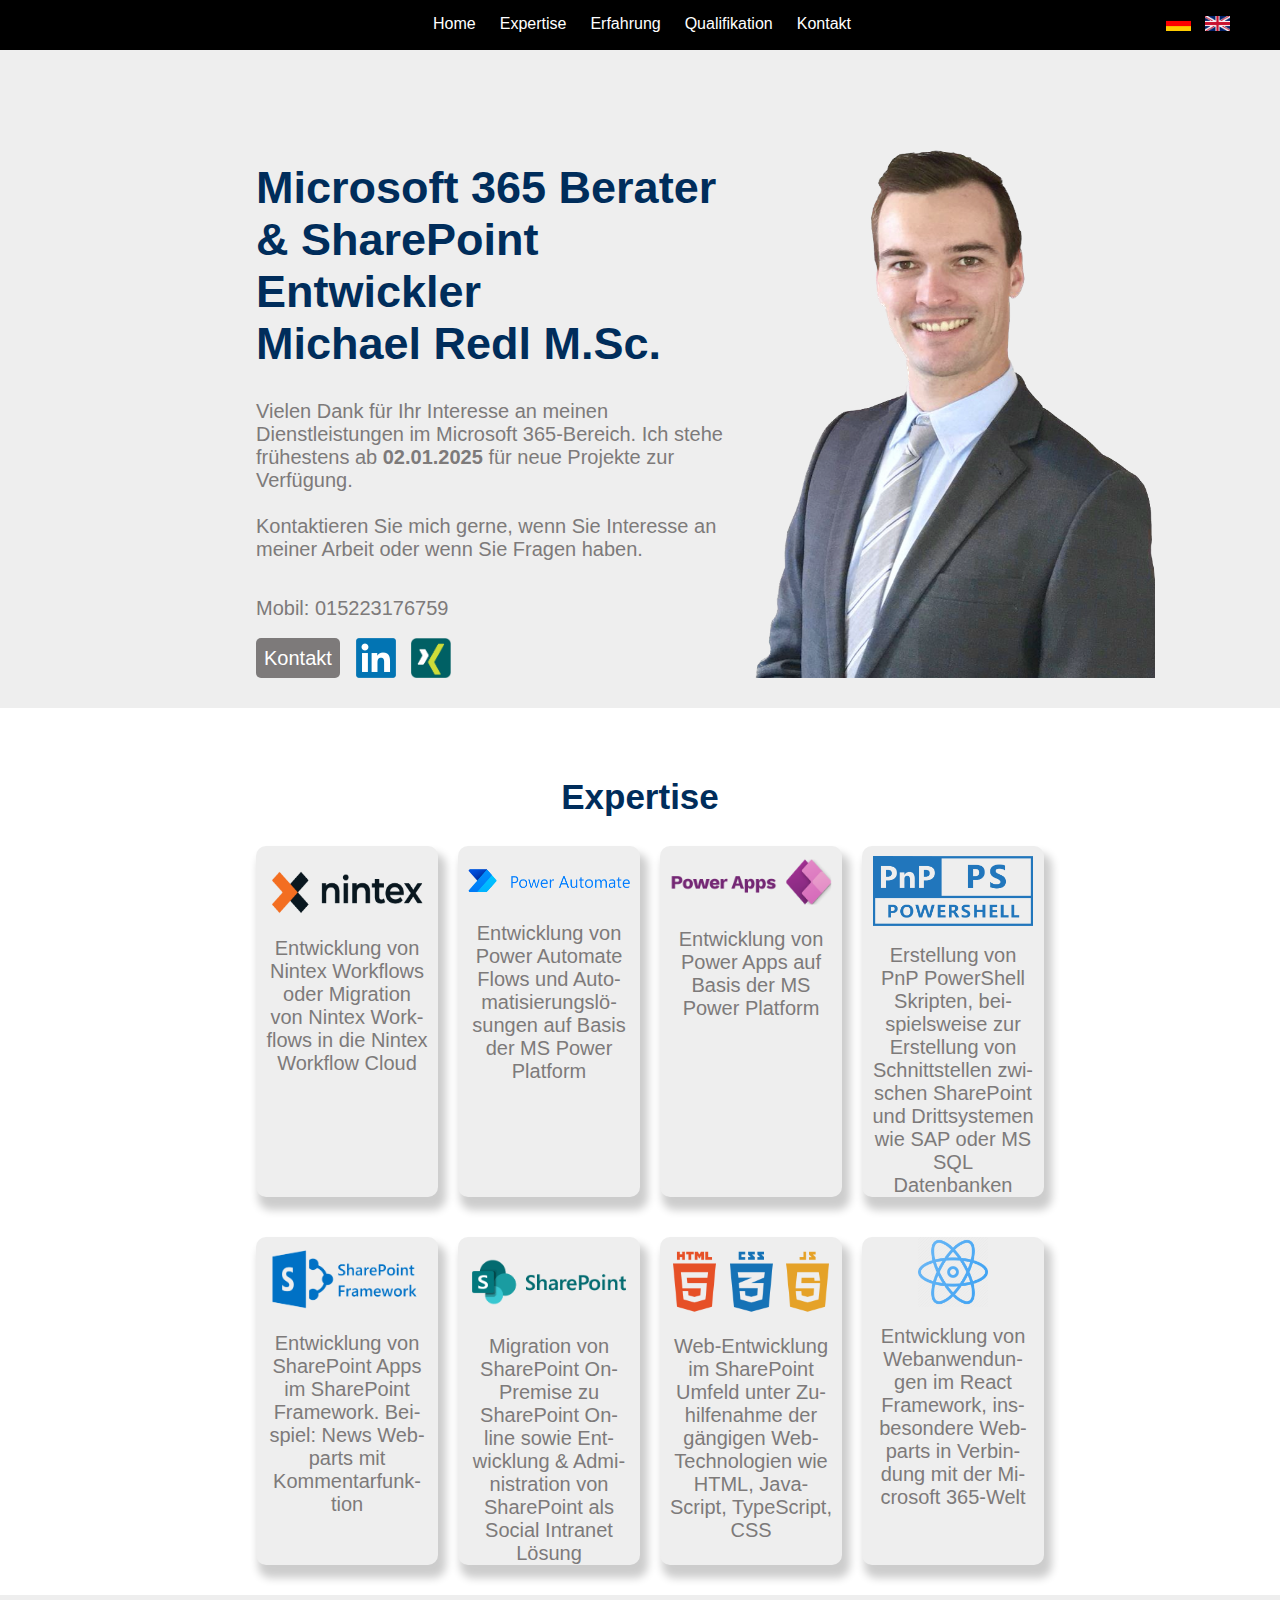
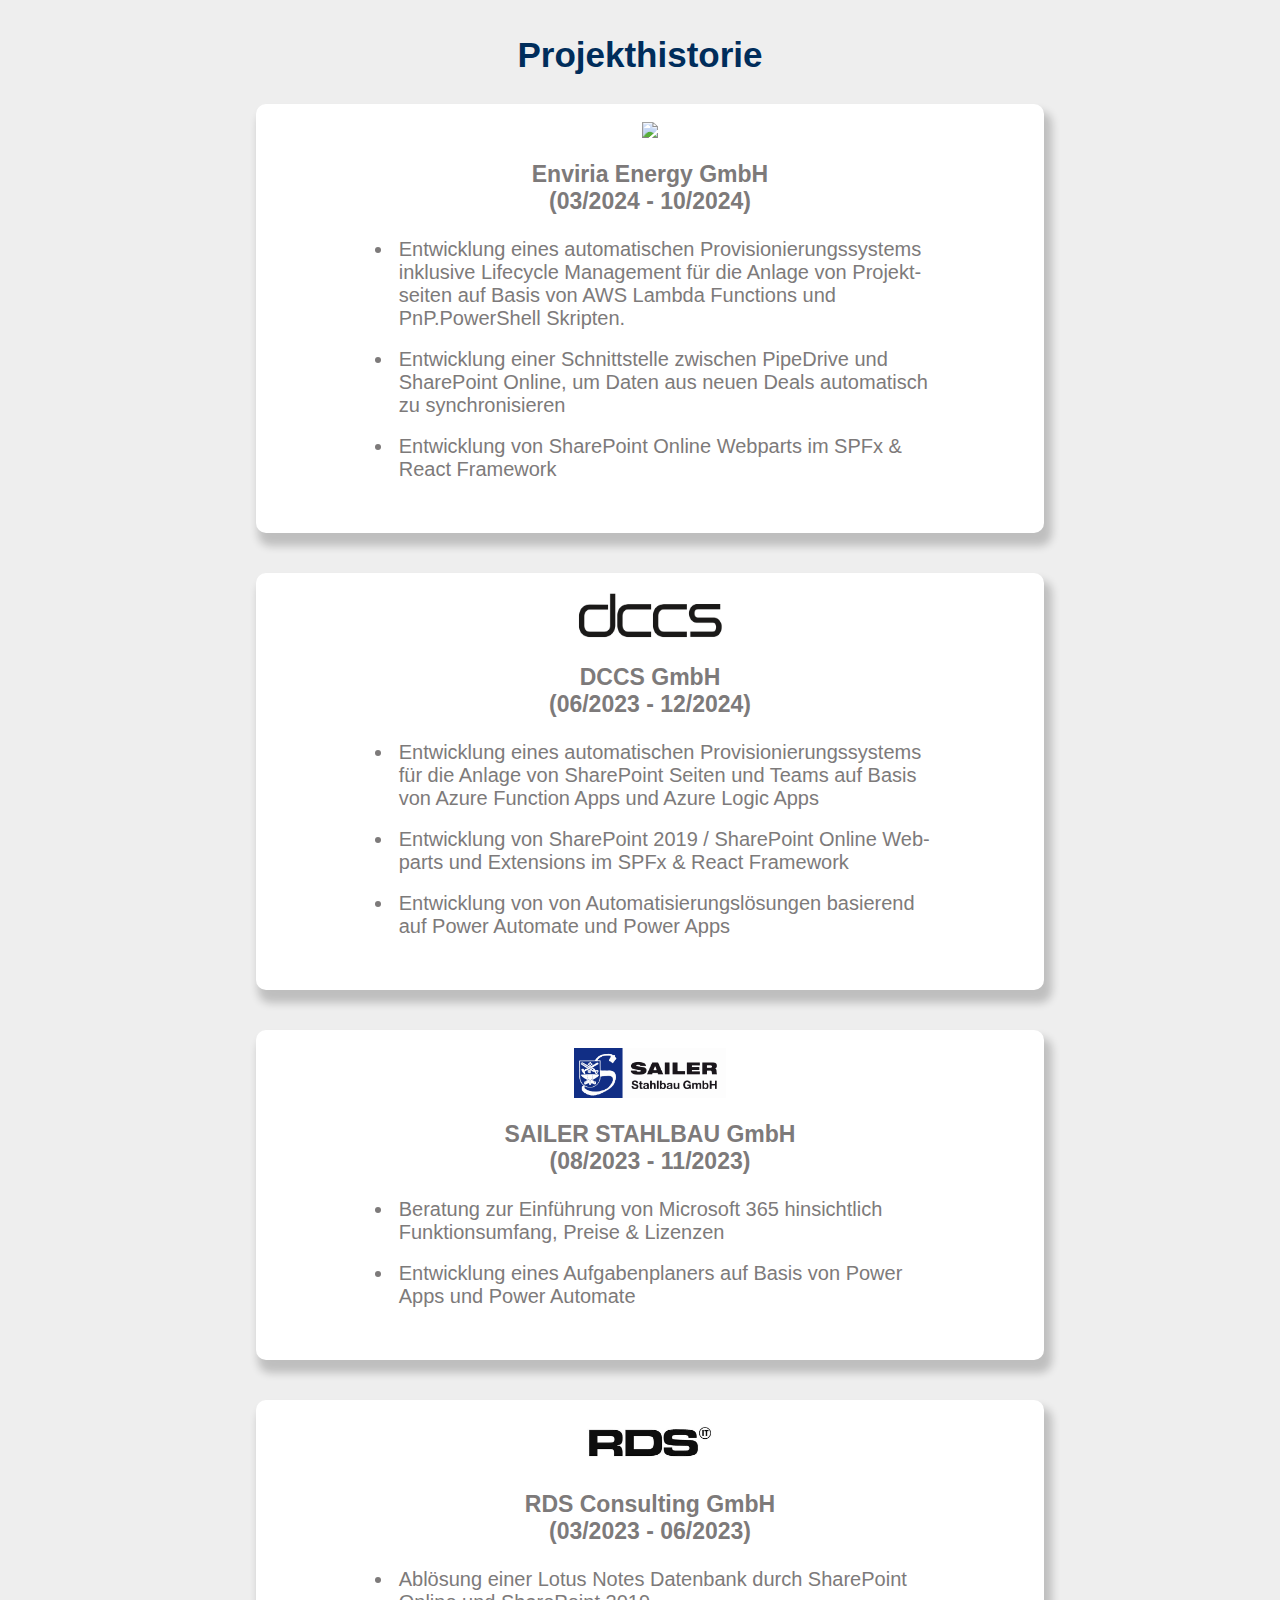
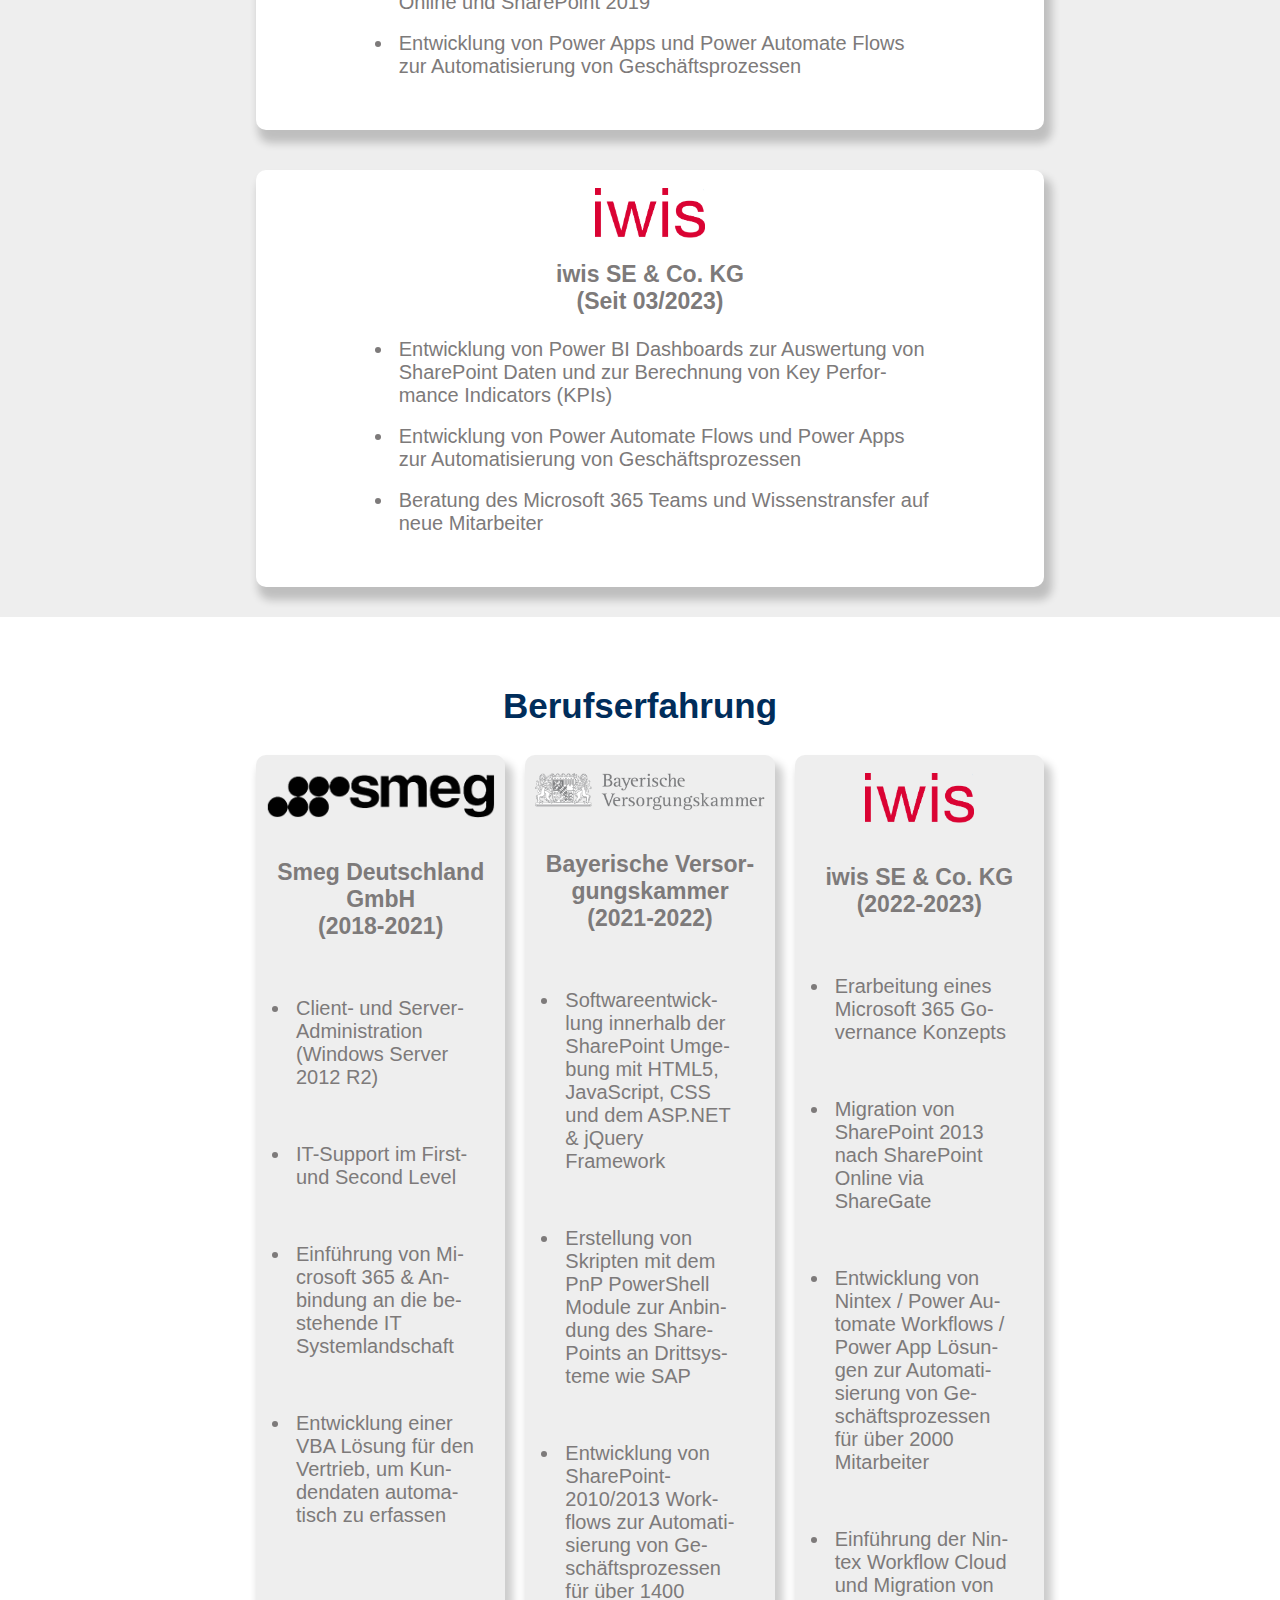
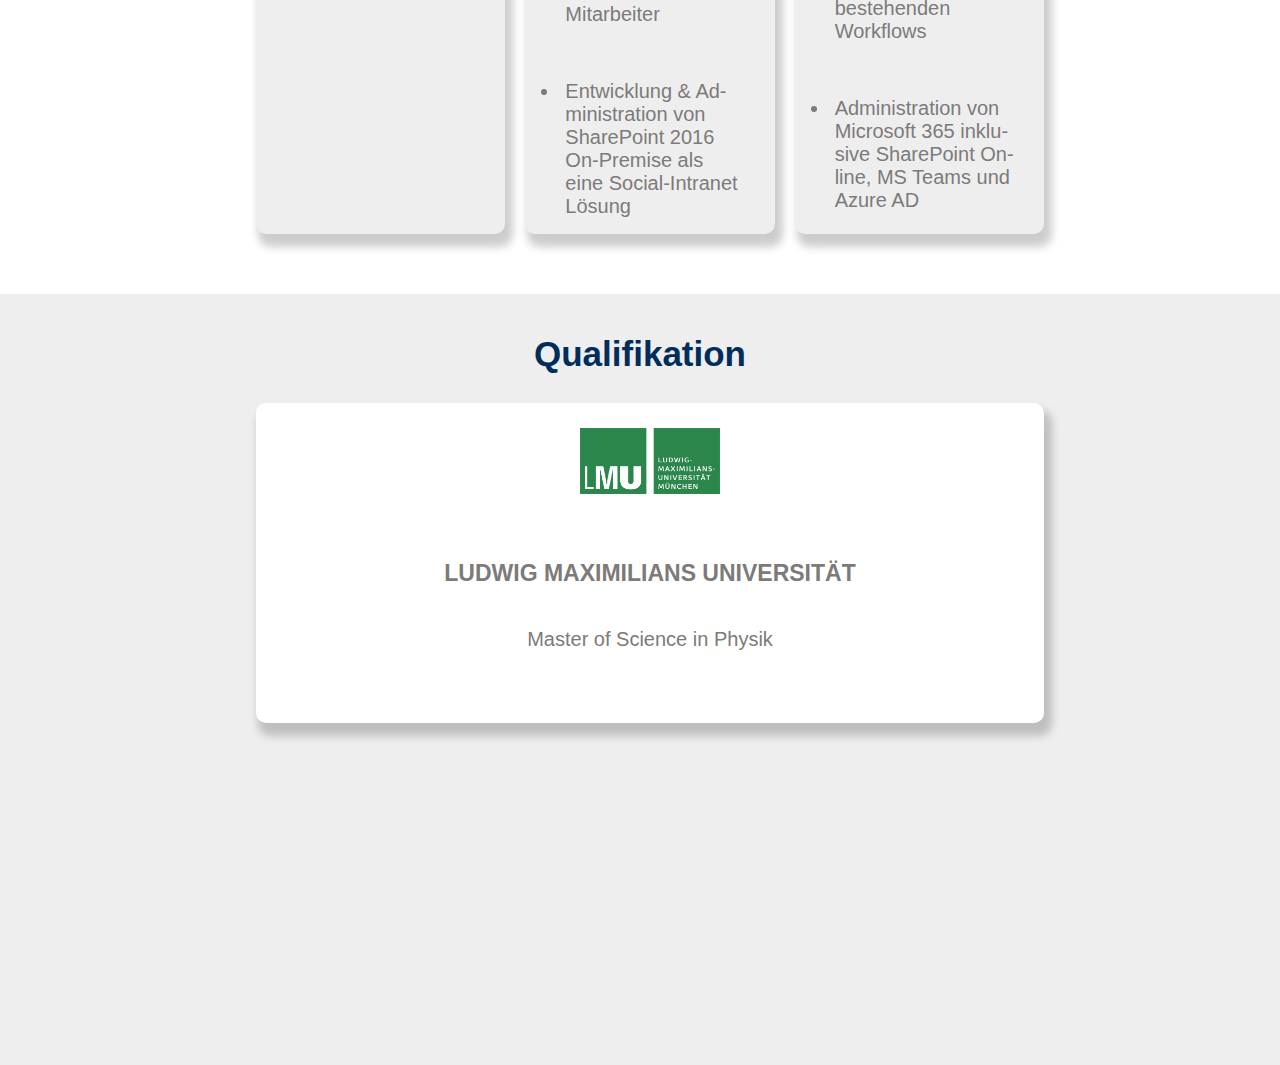
==== commit a6a2276a: "updated cv" ====
--- a/index.html
+++ b/index.html
@@ -58,7 +58,7 @@
                         <br>Michael Redl M.Sc.
                     </h1>
                     <text>Vielen Dank für Ihr Interesse an meinen Dienstleistungen
-                        im Microsoft 365-Bereich. Ich stehe frühestens ab <strong>01.06.2024</strong> für neue Projekte
+                        im Microsoft 365-Bereich. Ich stehe frühestens ab <strong>02.01.2025</strong> für neue Projekte
                         zur
                         Verfügung.
                         <br><br> Kontaktieren Sie mich gerne, wenn Sie Interesse an meiner Arbeit oder wenn Sie Fragen
@@ -187,16 +187,40 @@
 
 
                     <br>
+                    <div class="center" style="align-items:center"><img src="Images/EnviriaLogo.PNG"></div>
+
+                    <h3>Enviria Energy GmbH<br>(03/2024 - 10/2024)<br></h3>
+                    <ul>
+                        <li>
+                            Entwicklung eines automatischen Provisionierungssystems inklusive Lifecycle Management für die Anlage von Projektseiten auf Basis von AWS Lambda Functions
+                            und PnP.PowerShell Skripten.
+                        </li><br>
+                        <li>
+                            Entwicklung einer Schnittstelle zwischen PipeDrive und SharePoint Online, um Daten aus neuen Deals automatisch zu synchronisieren
+                        </li><br>
+                        <li>
+                            Entwicklung von SharePoint Online Webparts im SPFx & React Framework
+                        </li><br>
+                        <br>
+                    </ul>
+                </div>
+                <div class="projectsGridDiv">
+
+
+                    <br>
                     <div class="center" style="align-items:center"><img src="Images/DCCS.PNG"></div>
 
-                    <h3>DCCS GmbH<br>(06/2023 - 12/2023)<br></h3>
+                    <h3>DCCS GmbH<br>(06/2023 - 12/2024)<br></h3>
                     <ul>
                         <li>
                             Entwicklung eines automatischen Provisionierungssystems für die Anlage von SharePoint Seiten
                             und Teams auf Basis von Azure Function Apps und Azure Logic Apps
                         </li><br>
                         <li>
-                            Entwicklung von SharePoint 2019 Webparts und Extensions im SPFx & React Frameworks
+                            Entwicklung von SharePoint 2019 / SharePoint Online Webparts und Extensions im SPFx & React Framework
+                        </li><br>
+                        <li>
+                            Entwicklung von von Automatisierungslösungen basierend auf Power Automate und Power Apps
                         </li><br>
                         <br>
                     </ul>
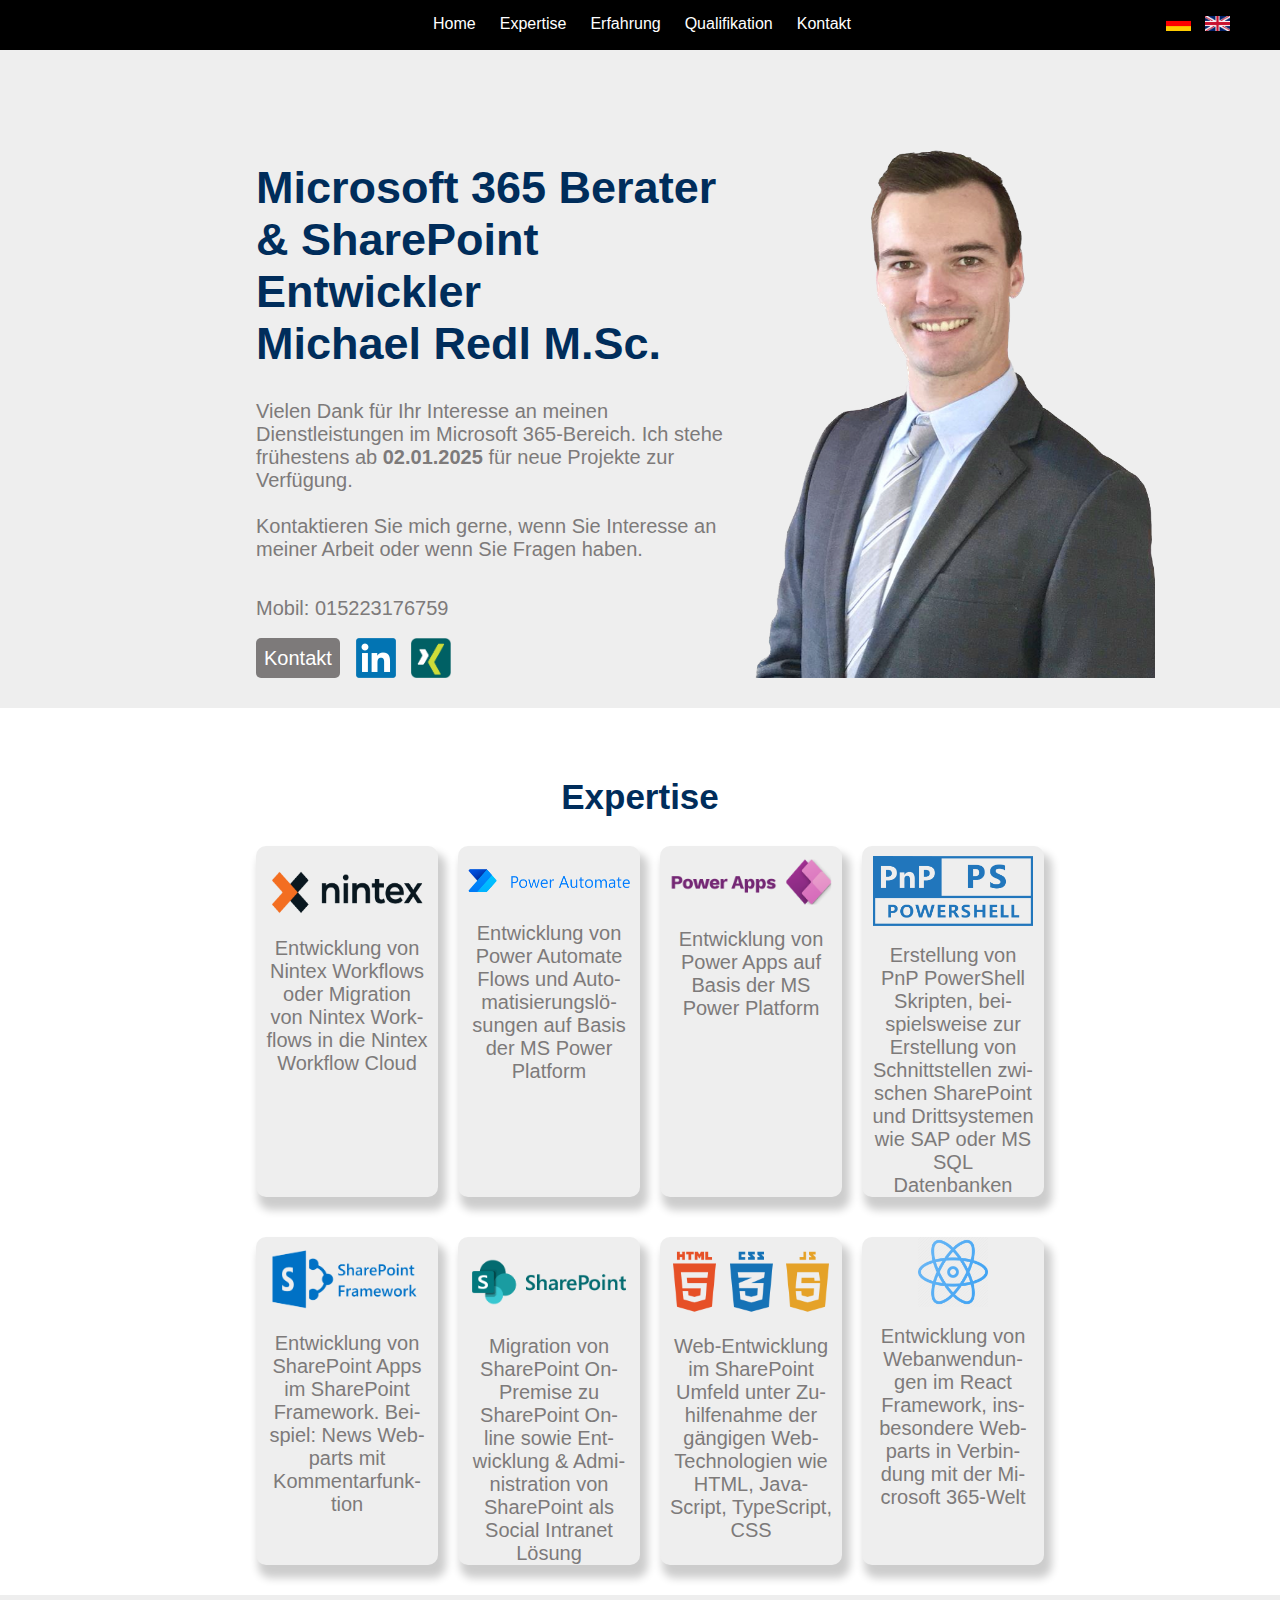
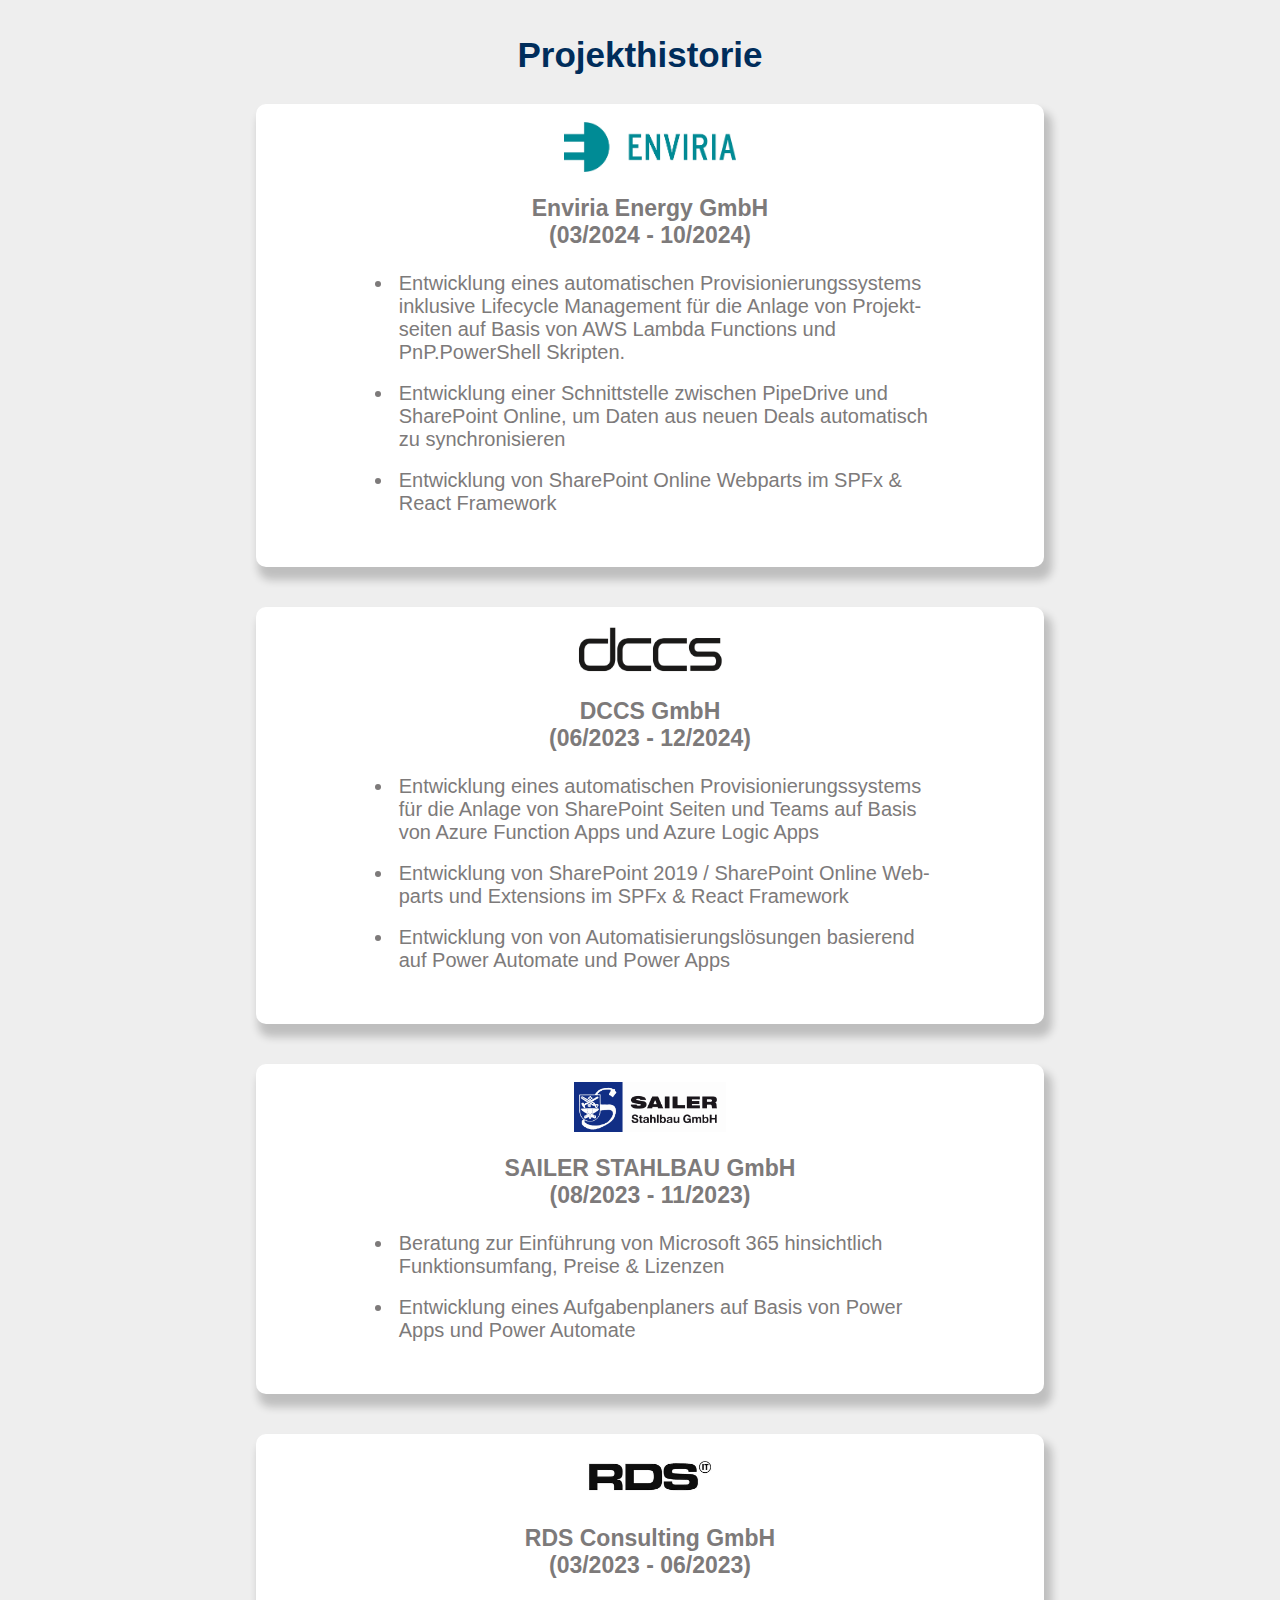
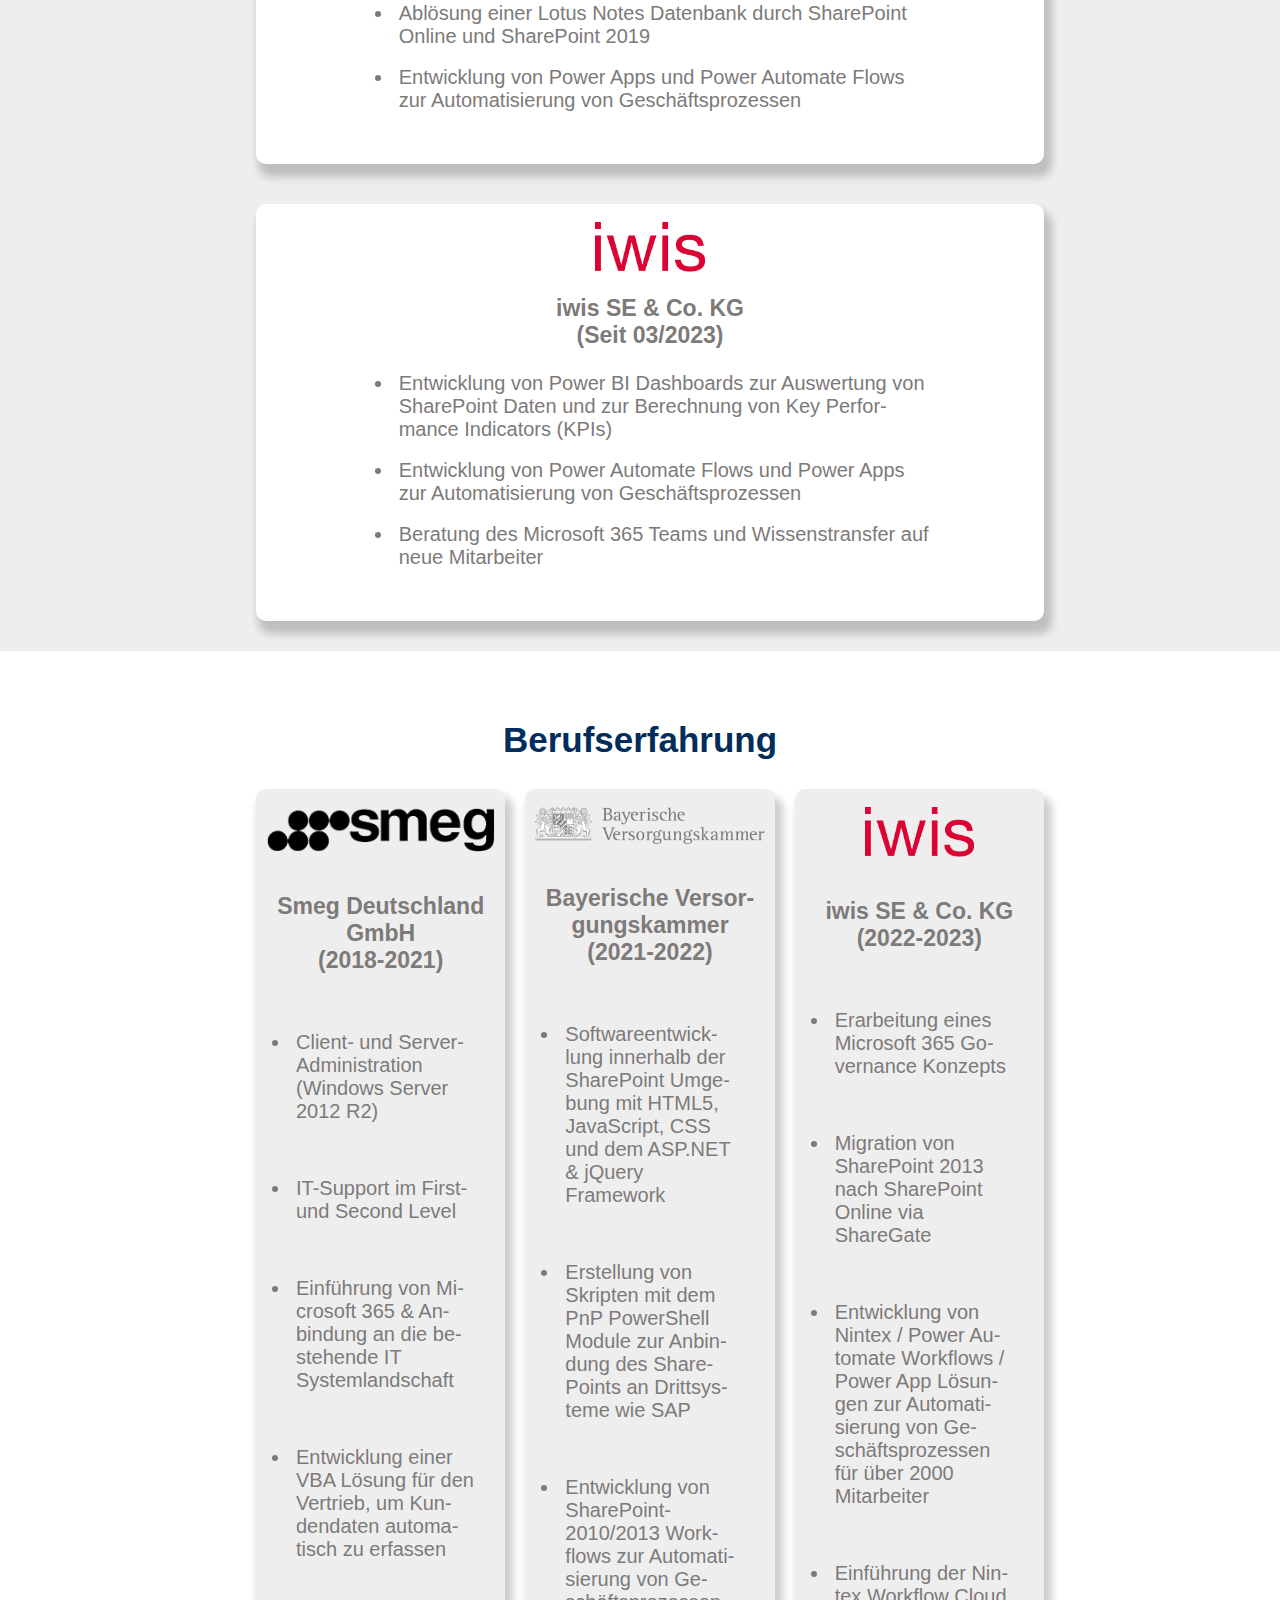
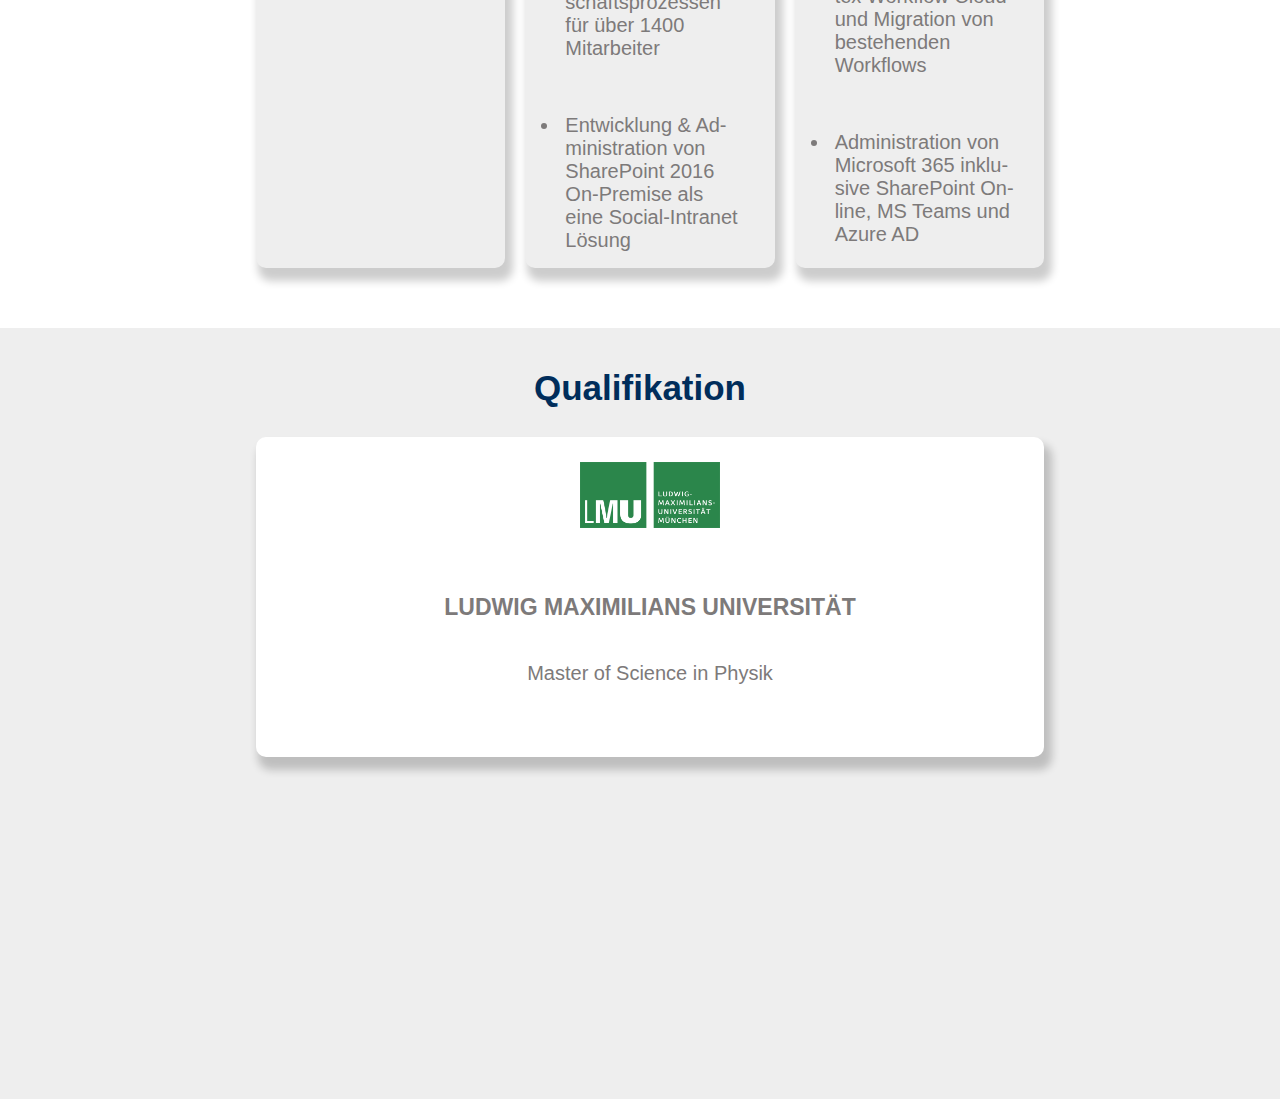
==== commit 8472392c: "updated cv" ====
--- a/index.html
+++ b/index.html
@@ -187,7 +187,7 @@
 
 
                     <br>
-                    <div class="center" style="align-items:center"><img src="Images/EnviriaLogo.PNG"></div>
+                    <div class="center" style="align-items:center"><img src="Images/EnviriaLogo.png"></div>
 
                     <h3>Enviria Energy GmbH<br>(03/2024 - 10/2024)<br></h3>
                     <ul>
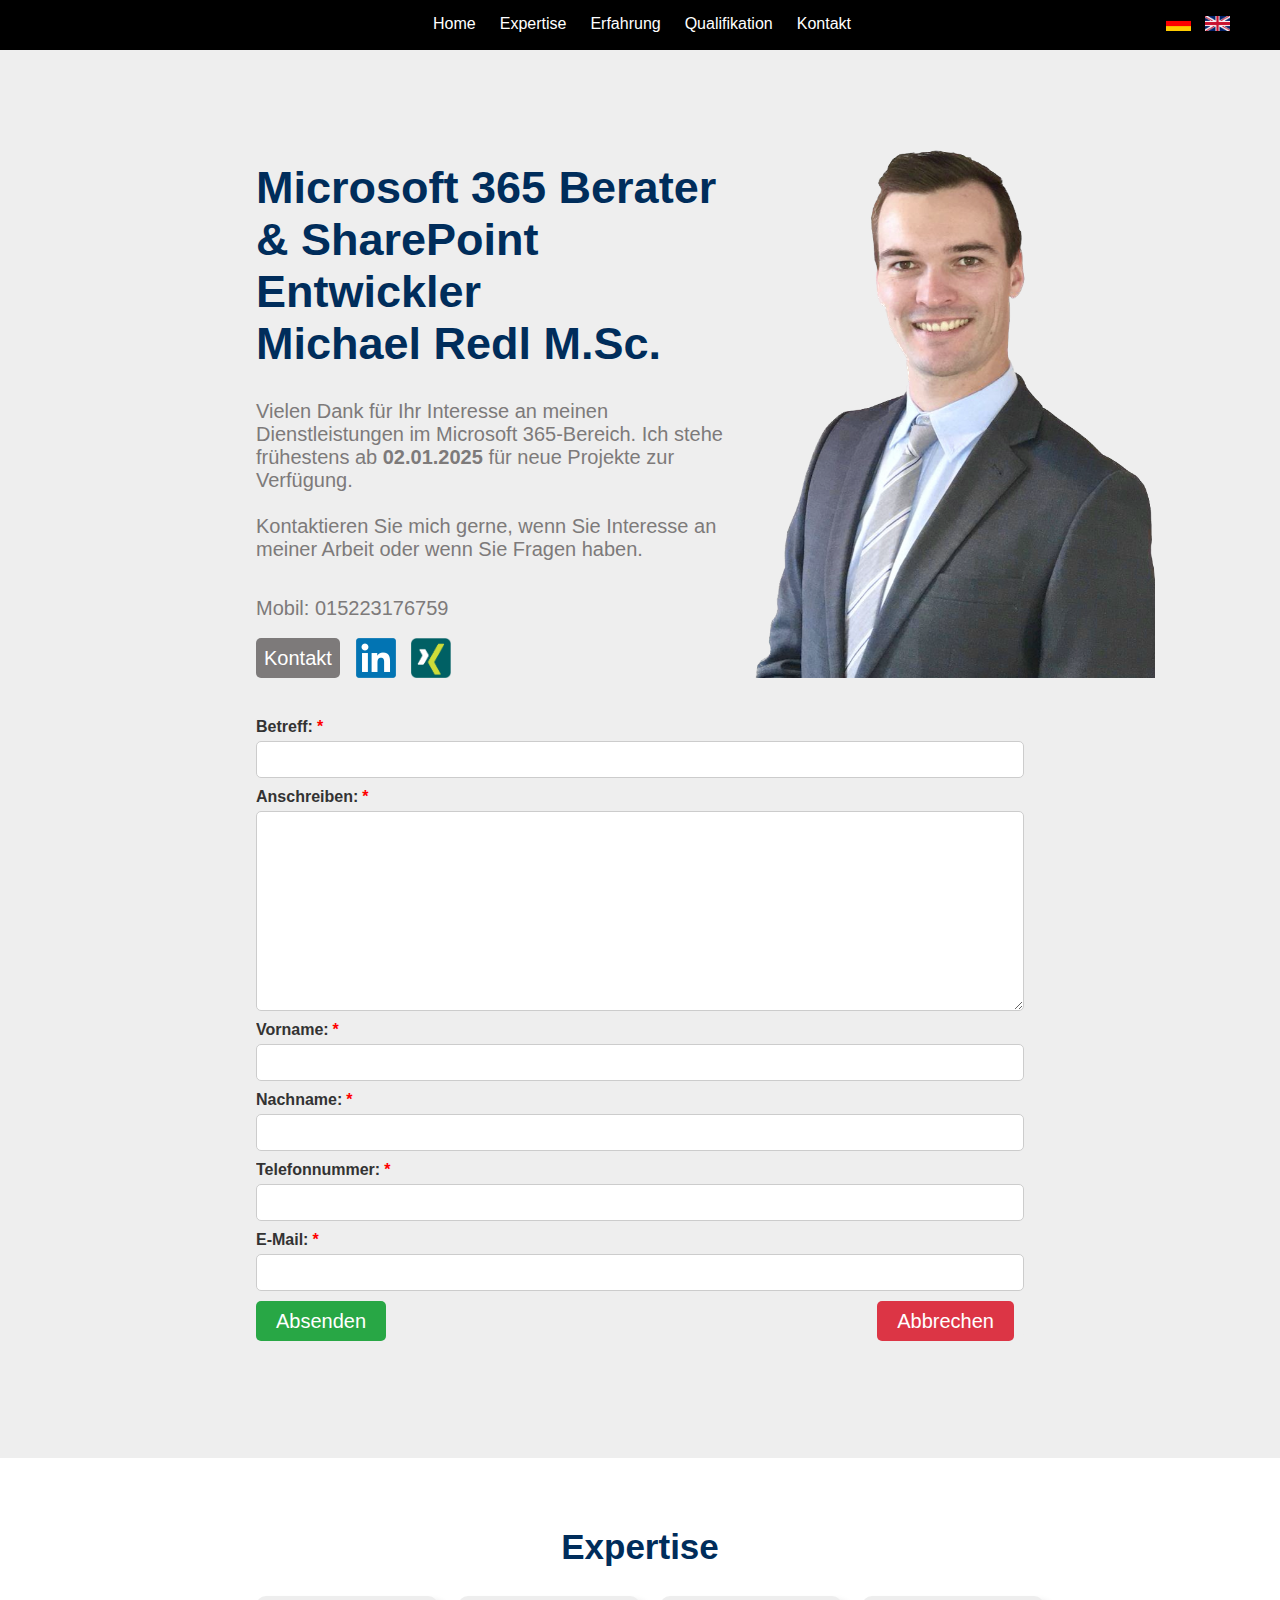
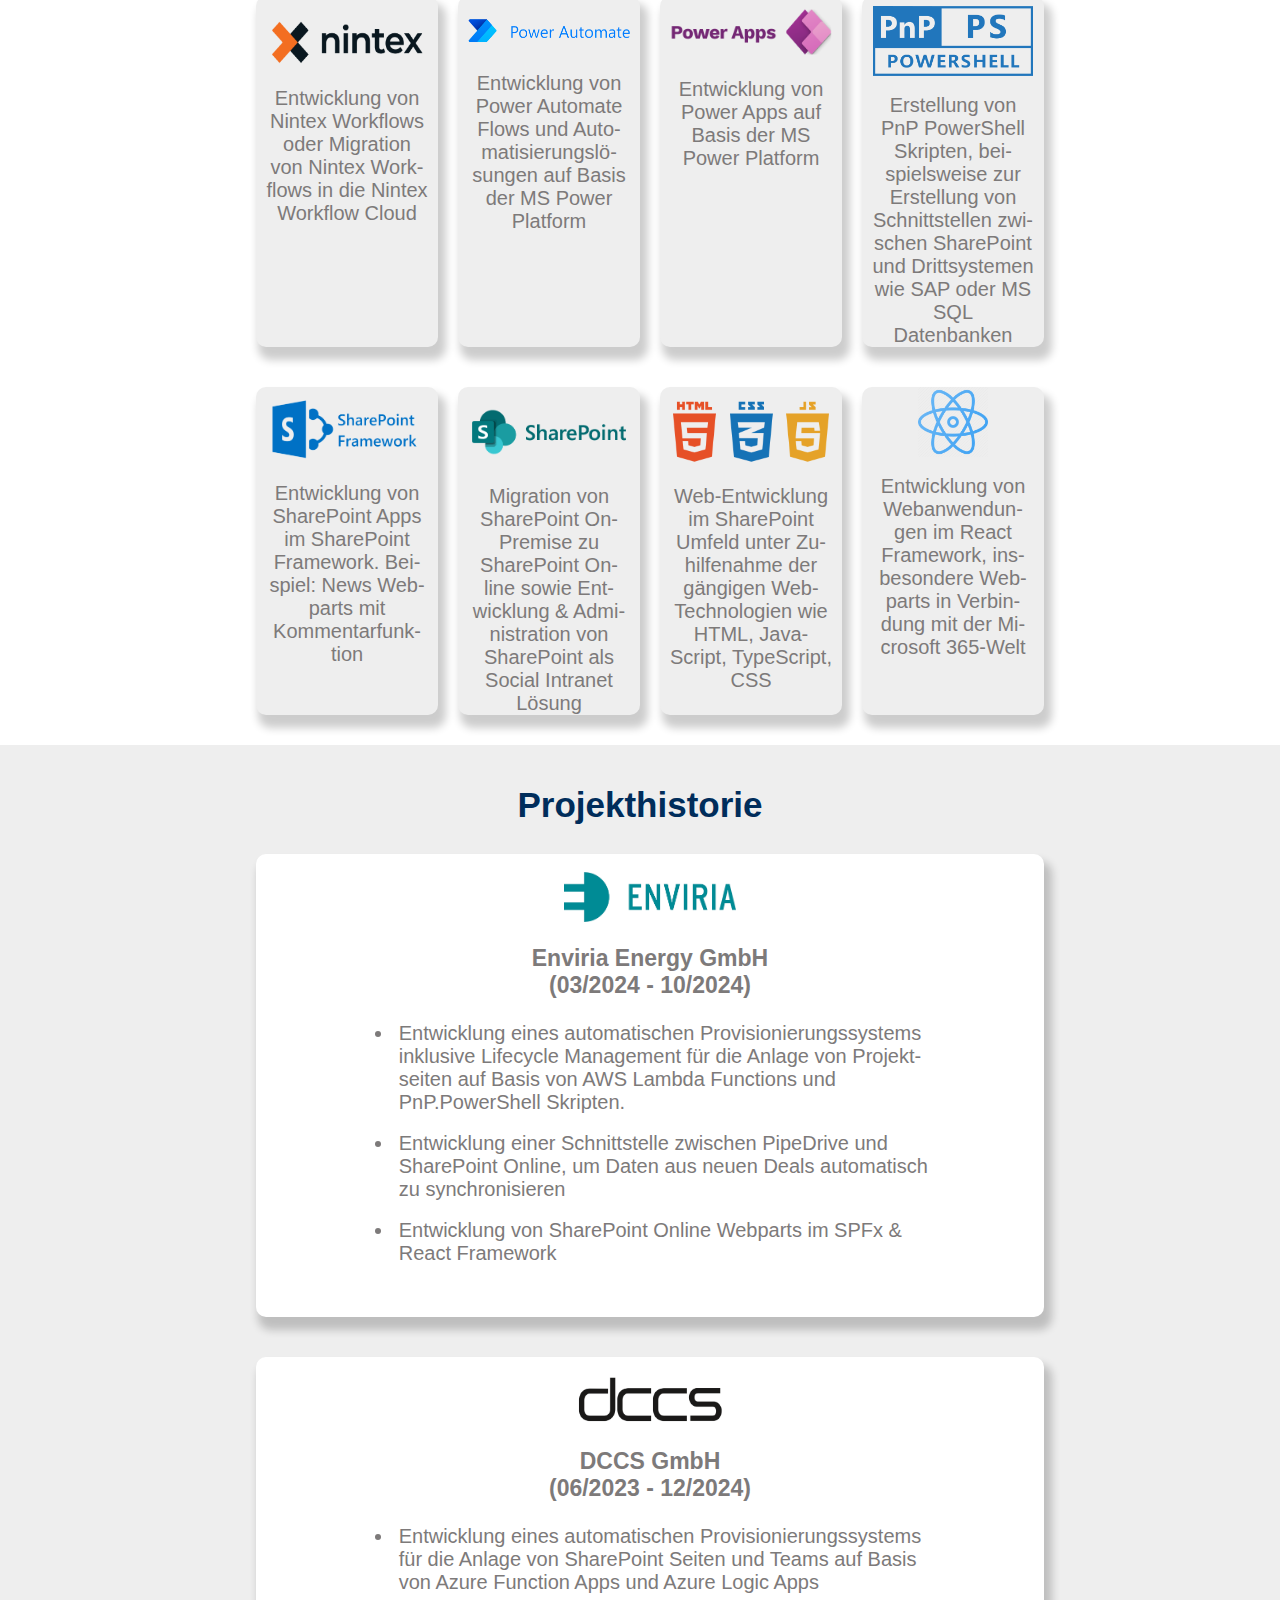
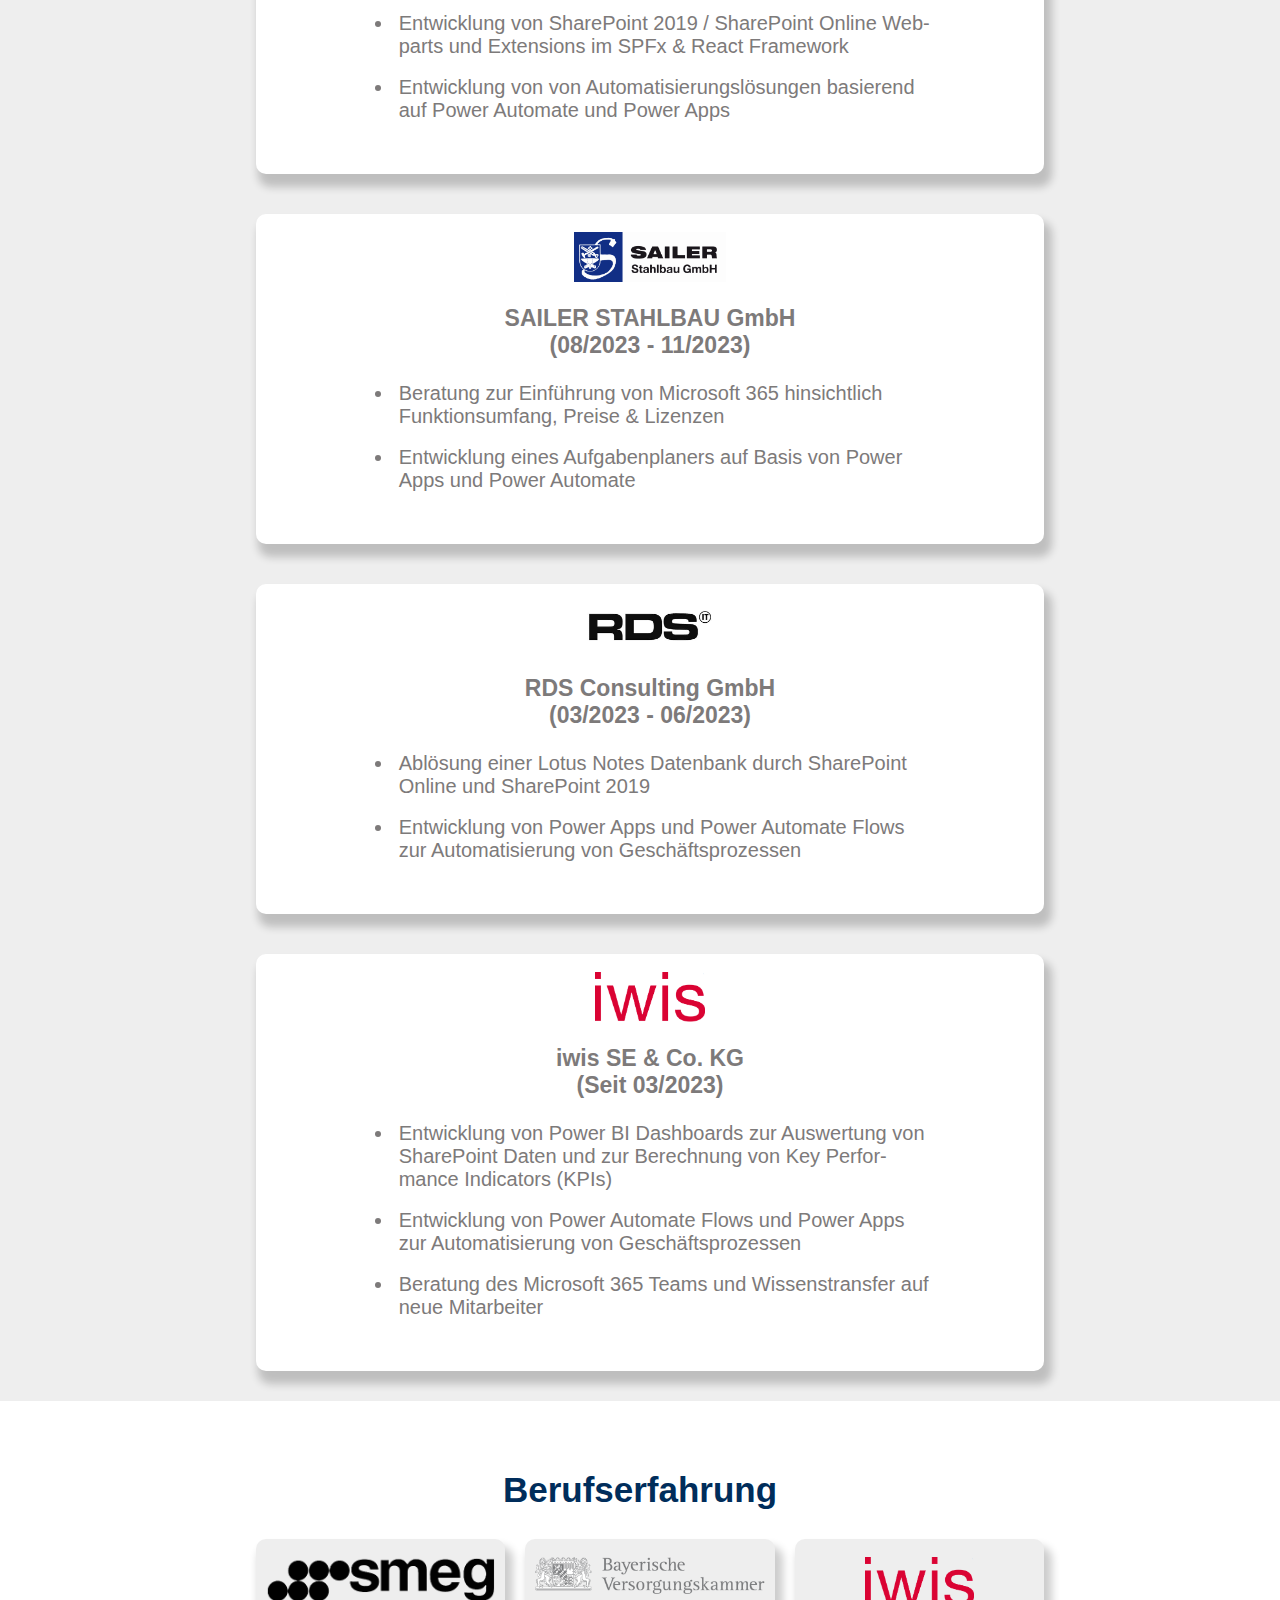
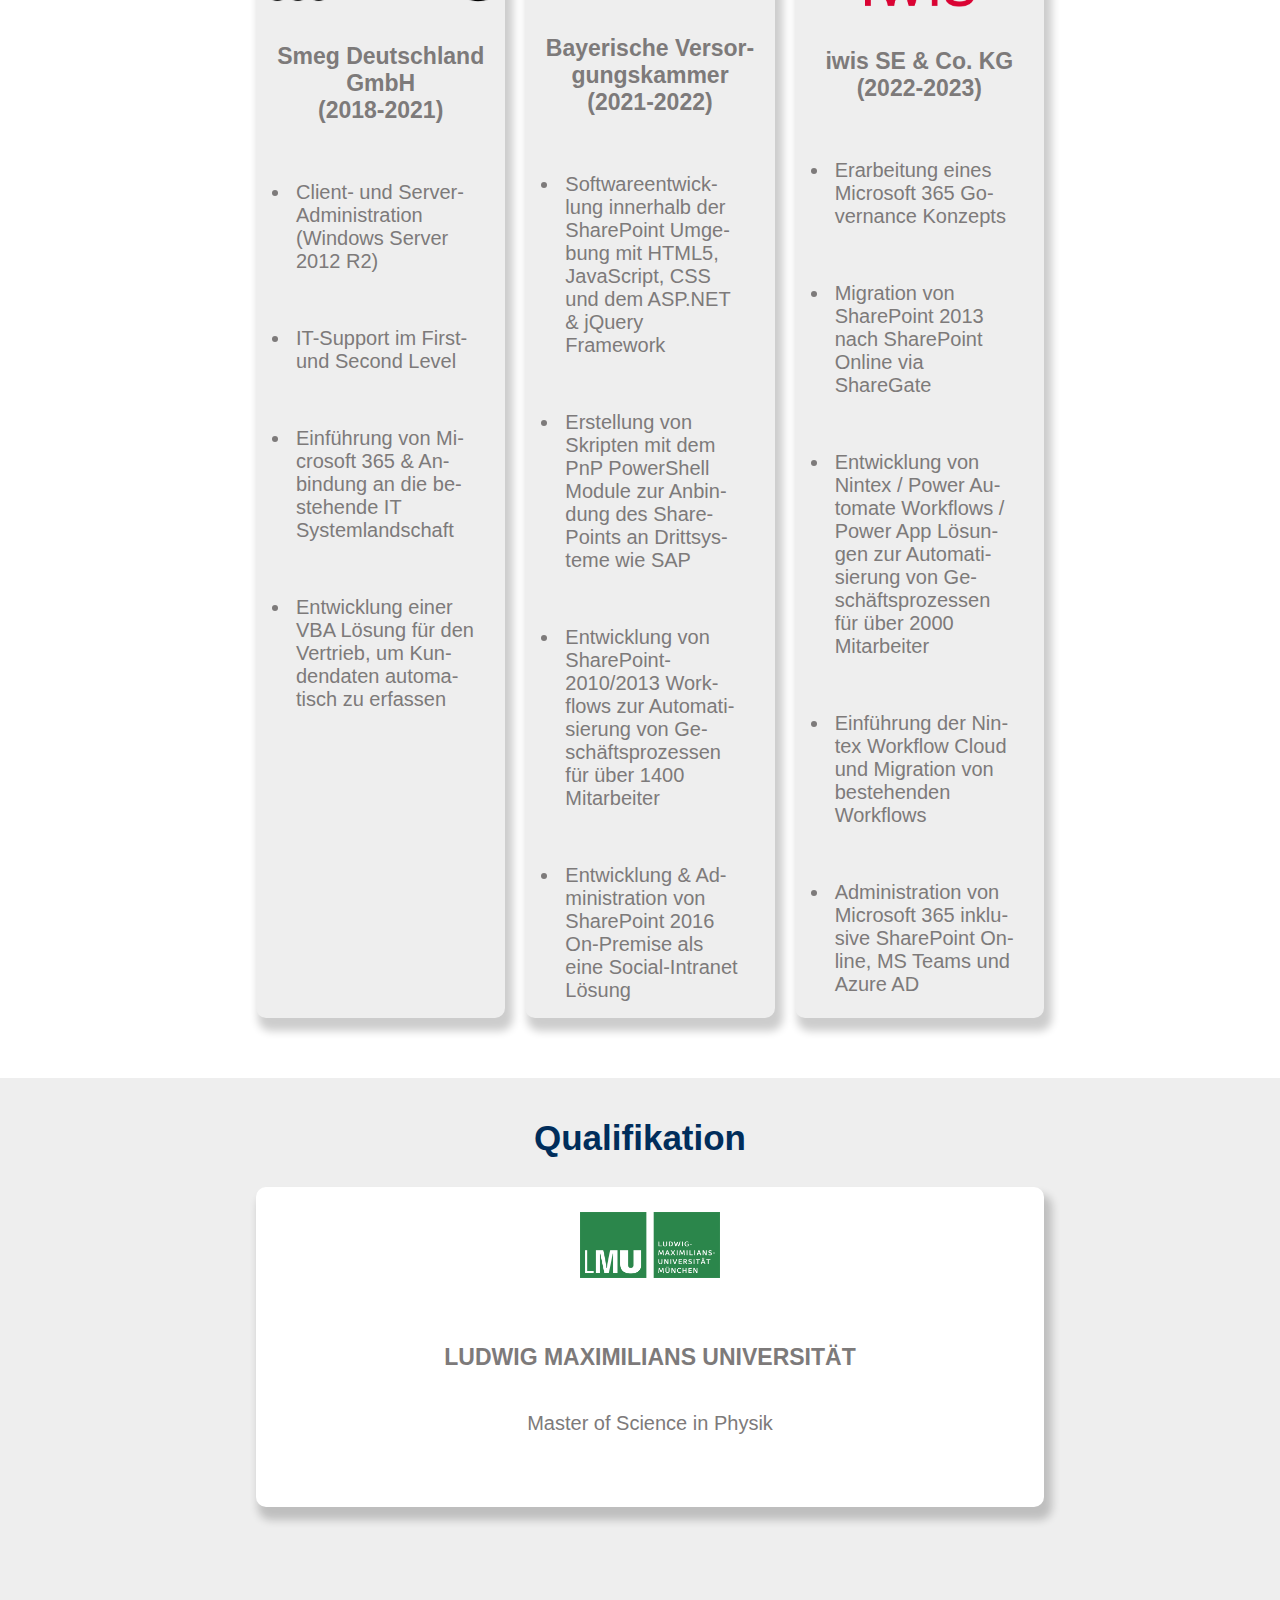
==== commit a30731d4: "add form" ====
--- a/index.html
+++ b/index.html
@@ -94,7 +94,7 @@
                 </div>
             </div>
             <!-- Contact Form Modal -->
-            <div id="contactFormModal" class="modal" style="display:none;">
+            <div id="contactFormModal" class="modal" style="display:block;">
                 <div class="modal-content">
                     <form id="contactForm">
                         <label for="subject">Betreff:<span class="required-star">*</span></label>
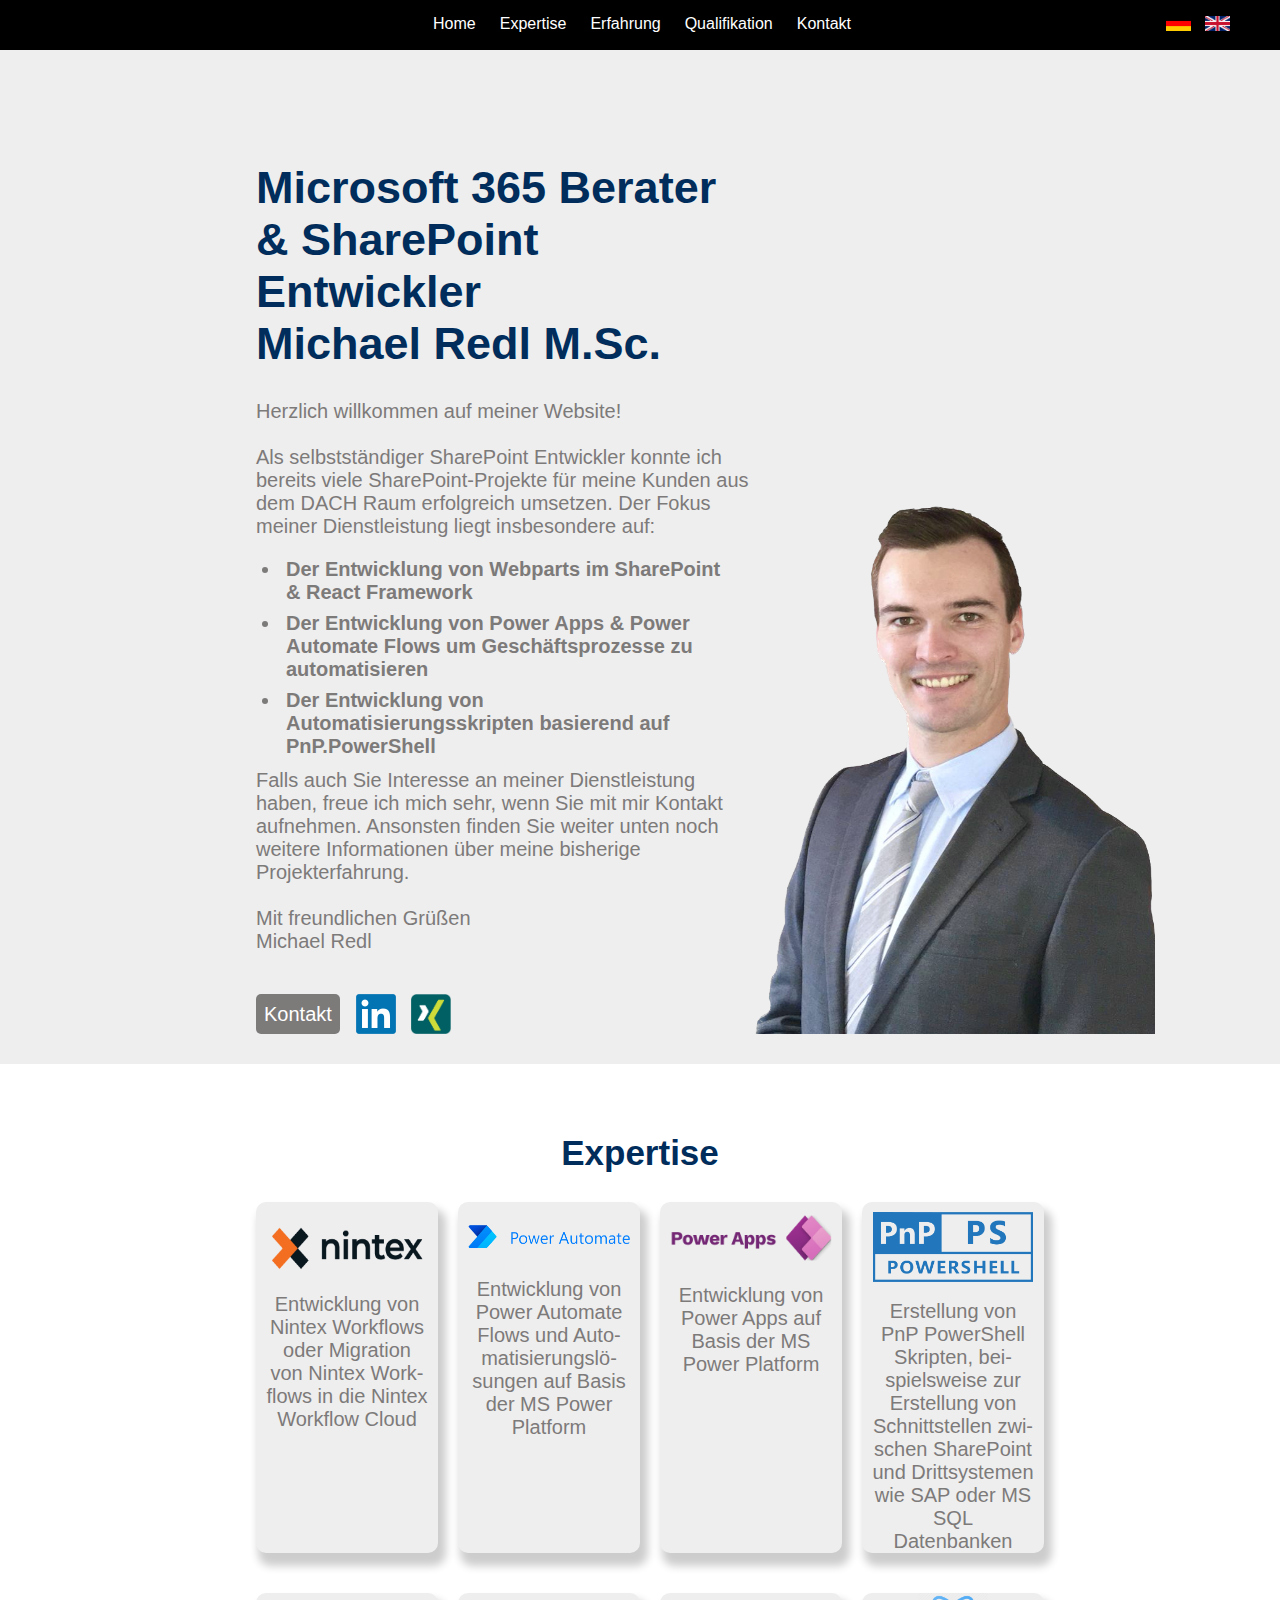
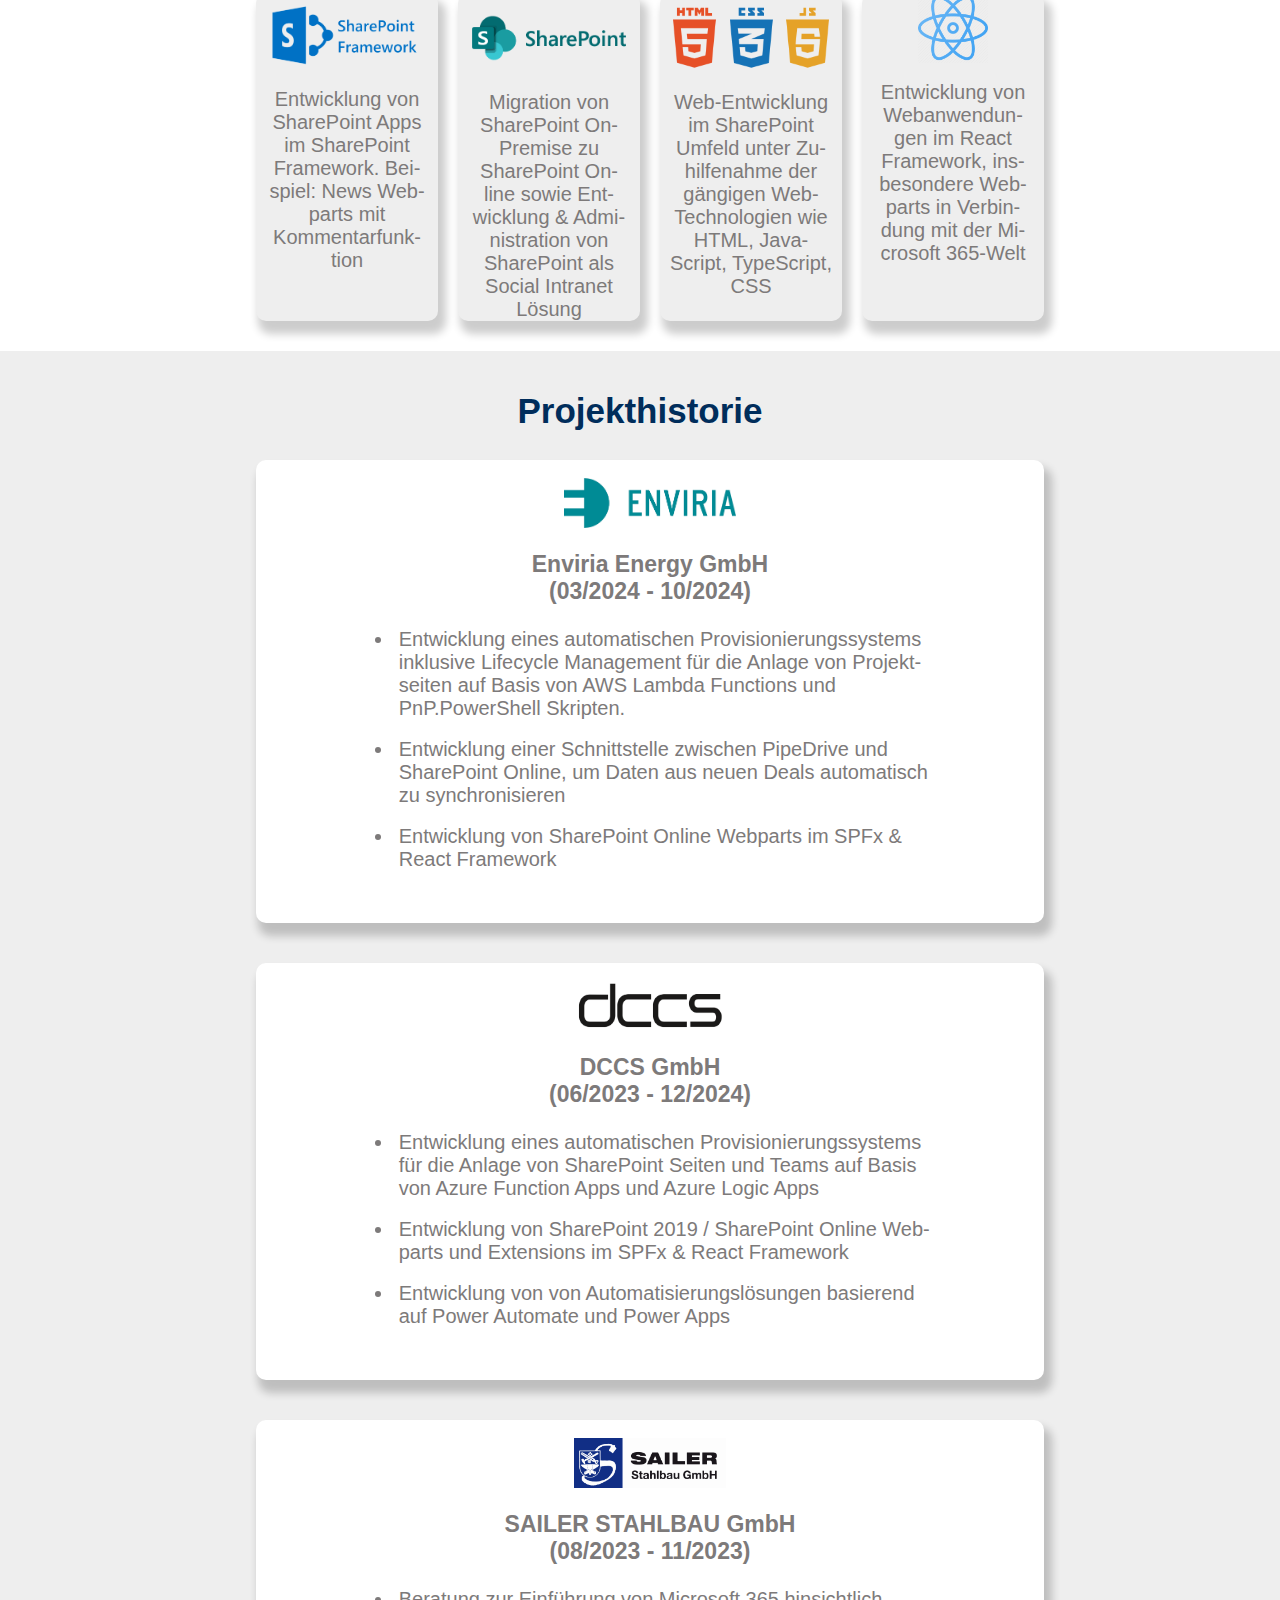
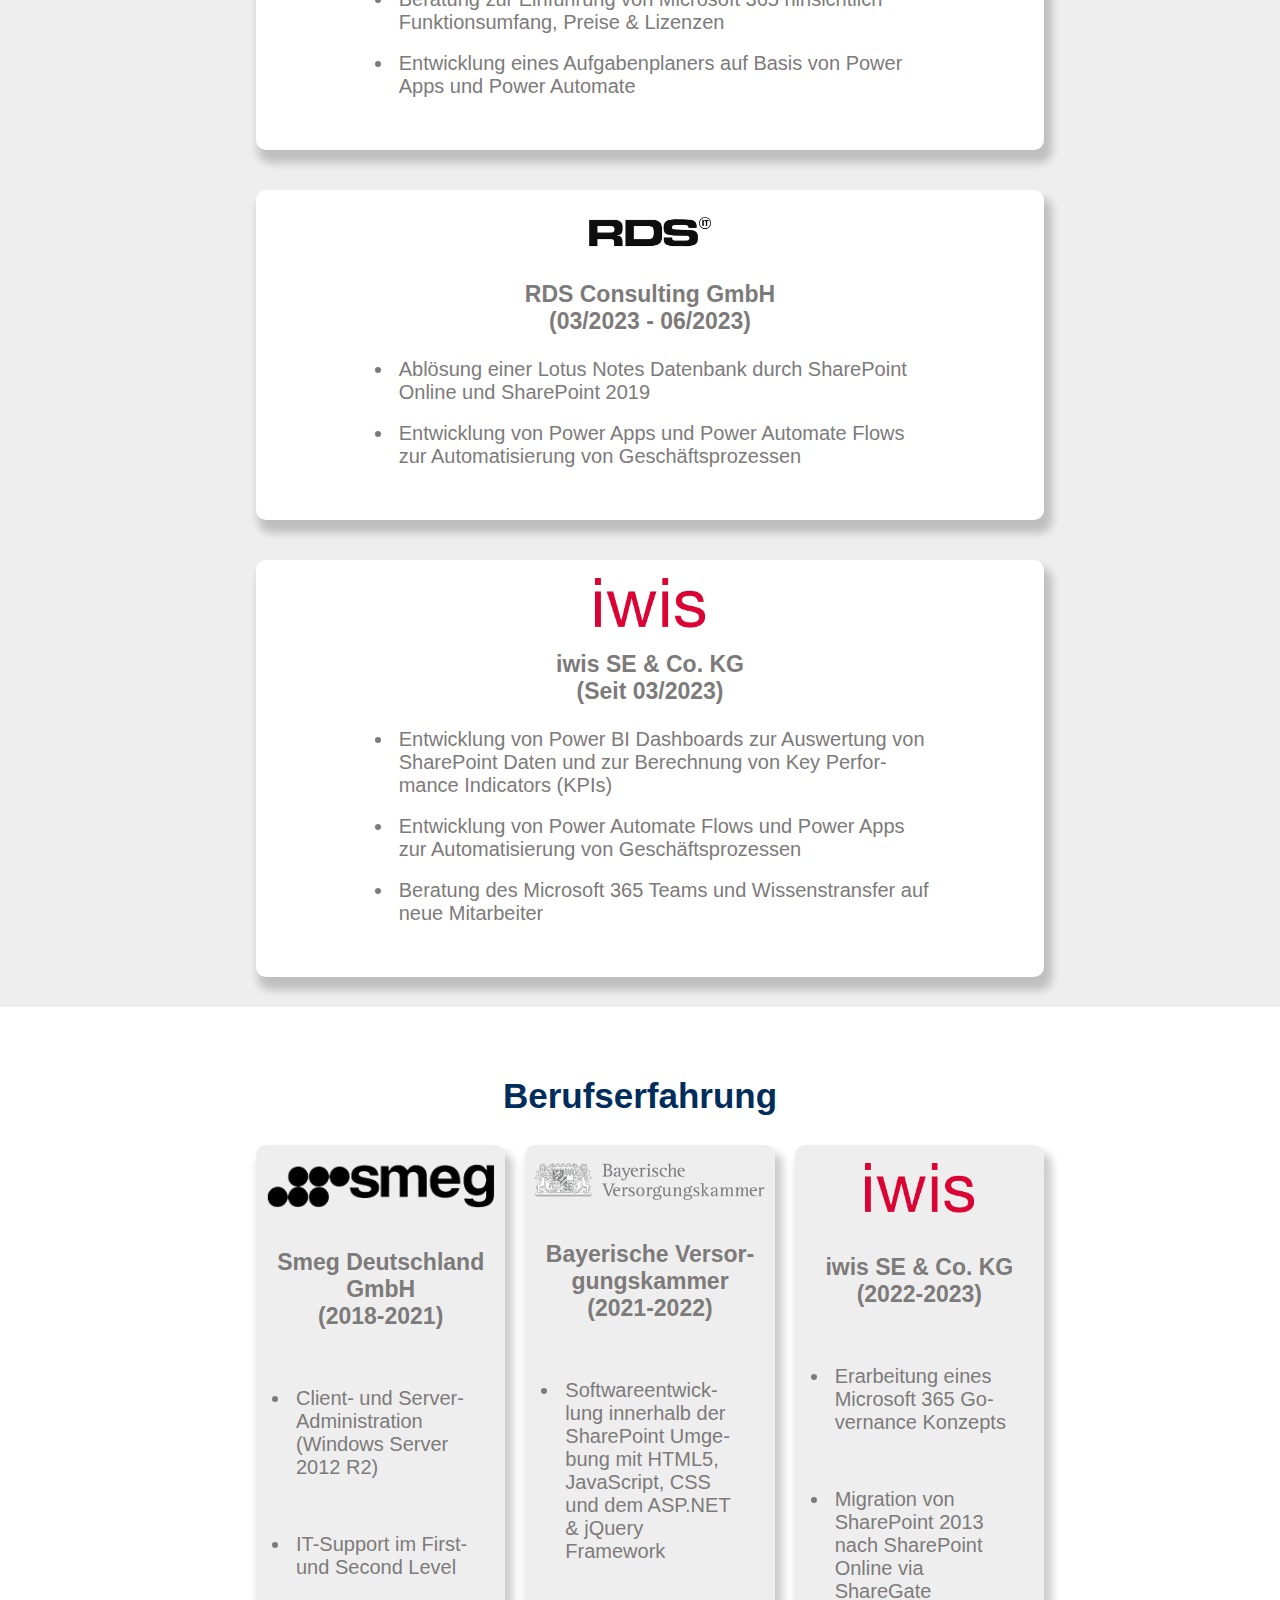
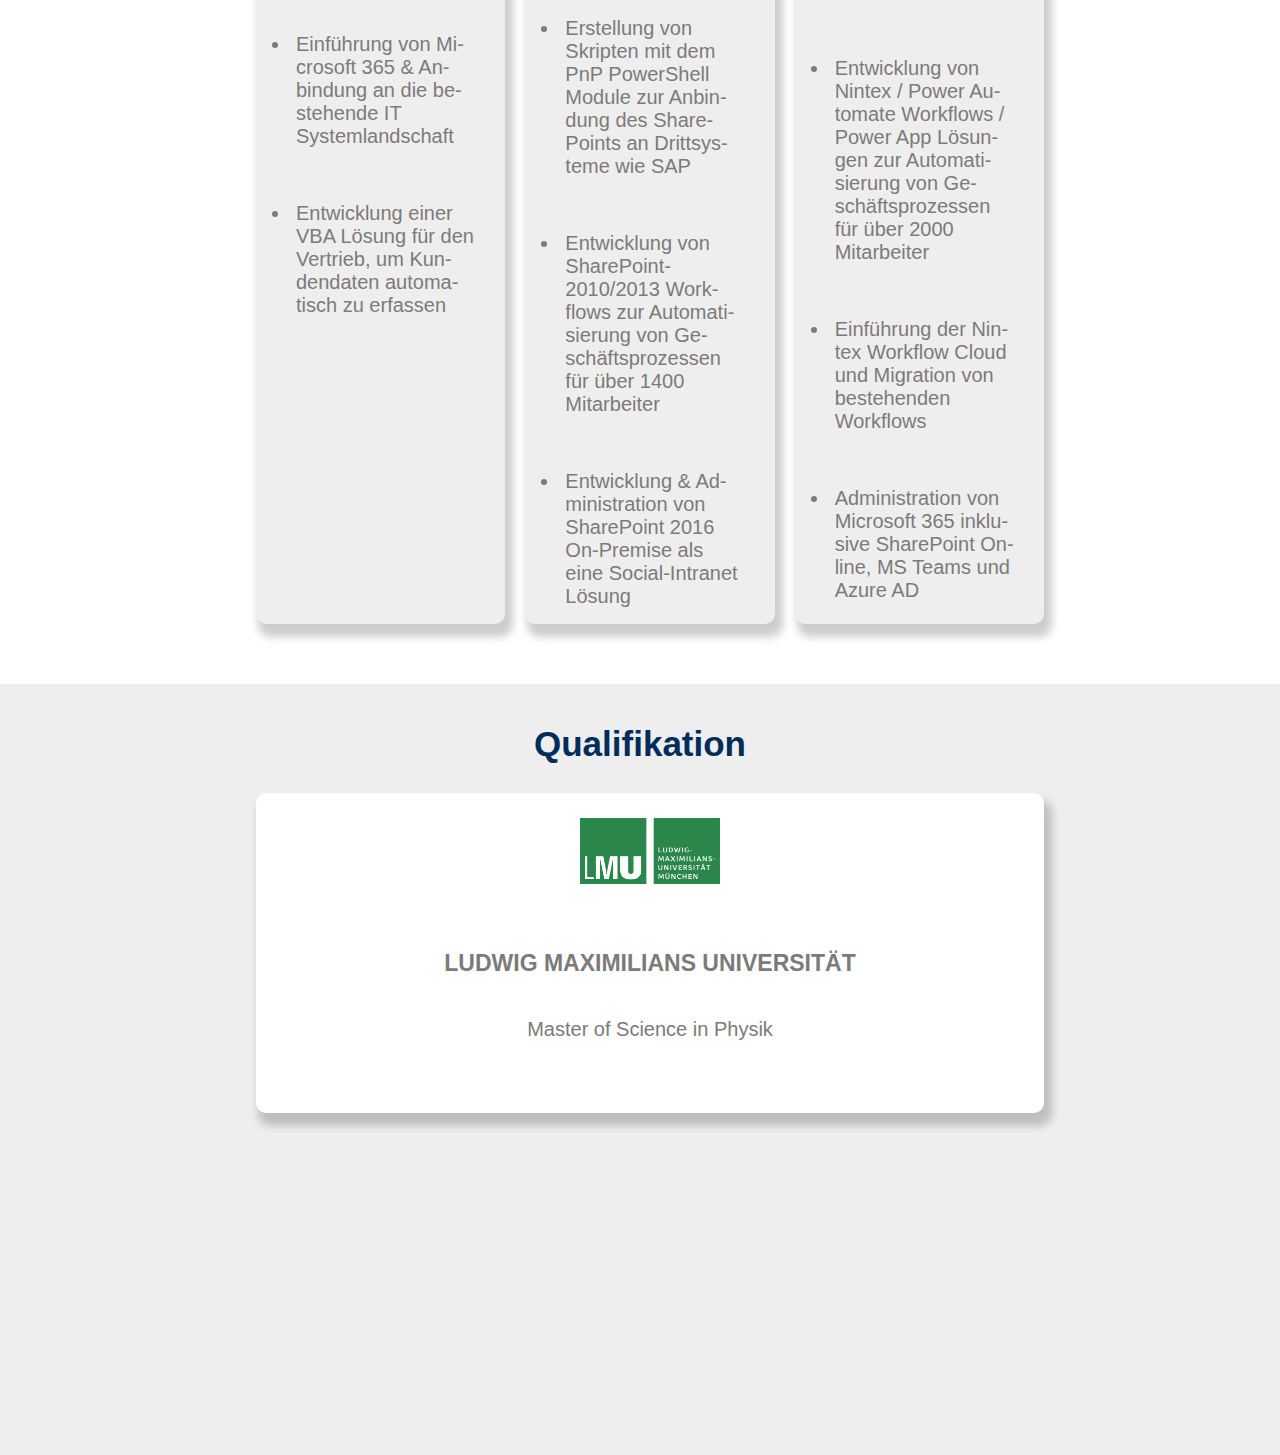
==== commit 873dabae: "test" ====
--- a/index.html
+++ b/index.html
@@ -57,19 +57,36 @@
                     <h1><br>Microsoft 365 Berater & SharePoint Entwickler
                         <br>Michael Redl M.Sc.
                     </h1>
-                    <text>Vielen Dank für Ihr Interesse an meinen Dienstleistungen
-                        im Microsoft 365-Bereich. Ich stehe frühestens ab <strong>02.01.2025</strong> für neue Projekte
-                        zur
-                        Verfügung.
-                        <br><br> Kontaktieren Sie mich gerne, wenn Sie Interesse an meiner Arbeit oder wenn Sie Fragen
-                        haben.<br>
-
+                    <text>Herzlich willkommen auf meiner Website!<br><br>
+                        Als selbstständiger SharePoint Entwickler konnte ich bereits viele SharePoint-Projekte für meine
+                        Kunden aus dem DACH Raum erfolgreich umsetzen.
+                        Der Fokus meiner Dienstleistung liegt insbesondere auf:<br>
+                        <ul class="marginBottom">
+                            <li class="boldText">
+                                Der Entwicklung von Webparts im SharePoint & React Framework
+                            </li><br>
+                            <li class="boldText">
+                                Der Entwicklung von Power Apps & Power Automate Flows um Geschäftsprozesse zu
+                                automatisieren
+                            </li><br>
+                            <li class="boldText">
+                                Der Entwicklung von Automatisierungsskripten basierend auf PnP.PowerShell
+                            </li><br>
+                            <br>
+                        </ul>
+                        Falls auch Sie Interesse an meiner Dienstleistung haben, freue ich mich sehr, wenn Sie mit mir Kontakt aufnehmen.
+                         Ansonsten finden Sie weiter unten noch weitere Informationen über meine bisherige
+                        Projekterfahrung.
+                        <br>
+                        <br>
+                        Mit freundlichen Grüßen
+                        <br>
+                        Michael Redl
+                        <br>
+                        <br>
                     </text>
                     <br>
-                    <br>
-
-                    <text>Mobil: 015223176759<br></text>
-                    <br>
+
                     <div class="contactGrid">
                         <div>
                             <a href="mailto:michael.redl@web.de">
@@ -94,7 +111,7 @@
                 </div>
             </div>
             <!-- Contact Form Modal -->
-            <div id="contactFormModal" class="modal" style="display:block;">
+            <div id="contactFormModal" class="modal" style="display:none;">
                 <div class="modal-content">
                     <form id="contactForm">
                         <label for="subject">Betreff:<span class="required-star">*</span></label>
--- a/css/style.css
+++ b/css/style.css
@@ -28,7 +28,14 @@
 
 }
 
-
+.marginBottom{
+  margin-bottom: -20px;
+}
+
+.boldText{
+  font-weight: bold;
+  margin-bottom:-15px;
+}
 /*Contact form */
 .required-star {
   color: red;
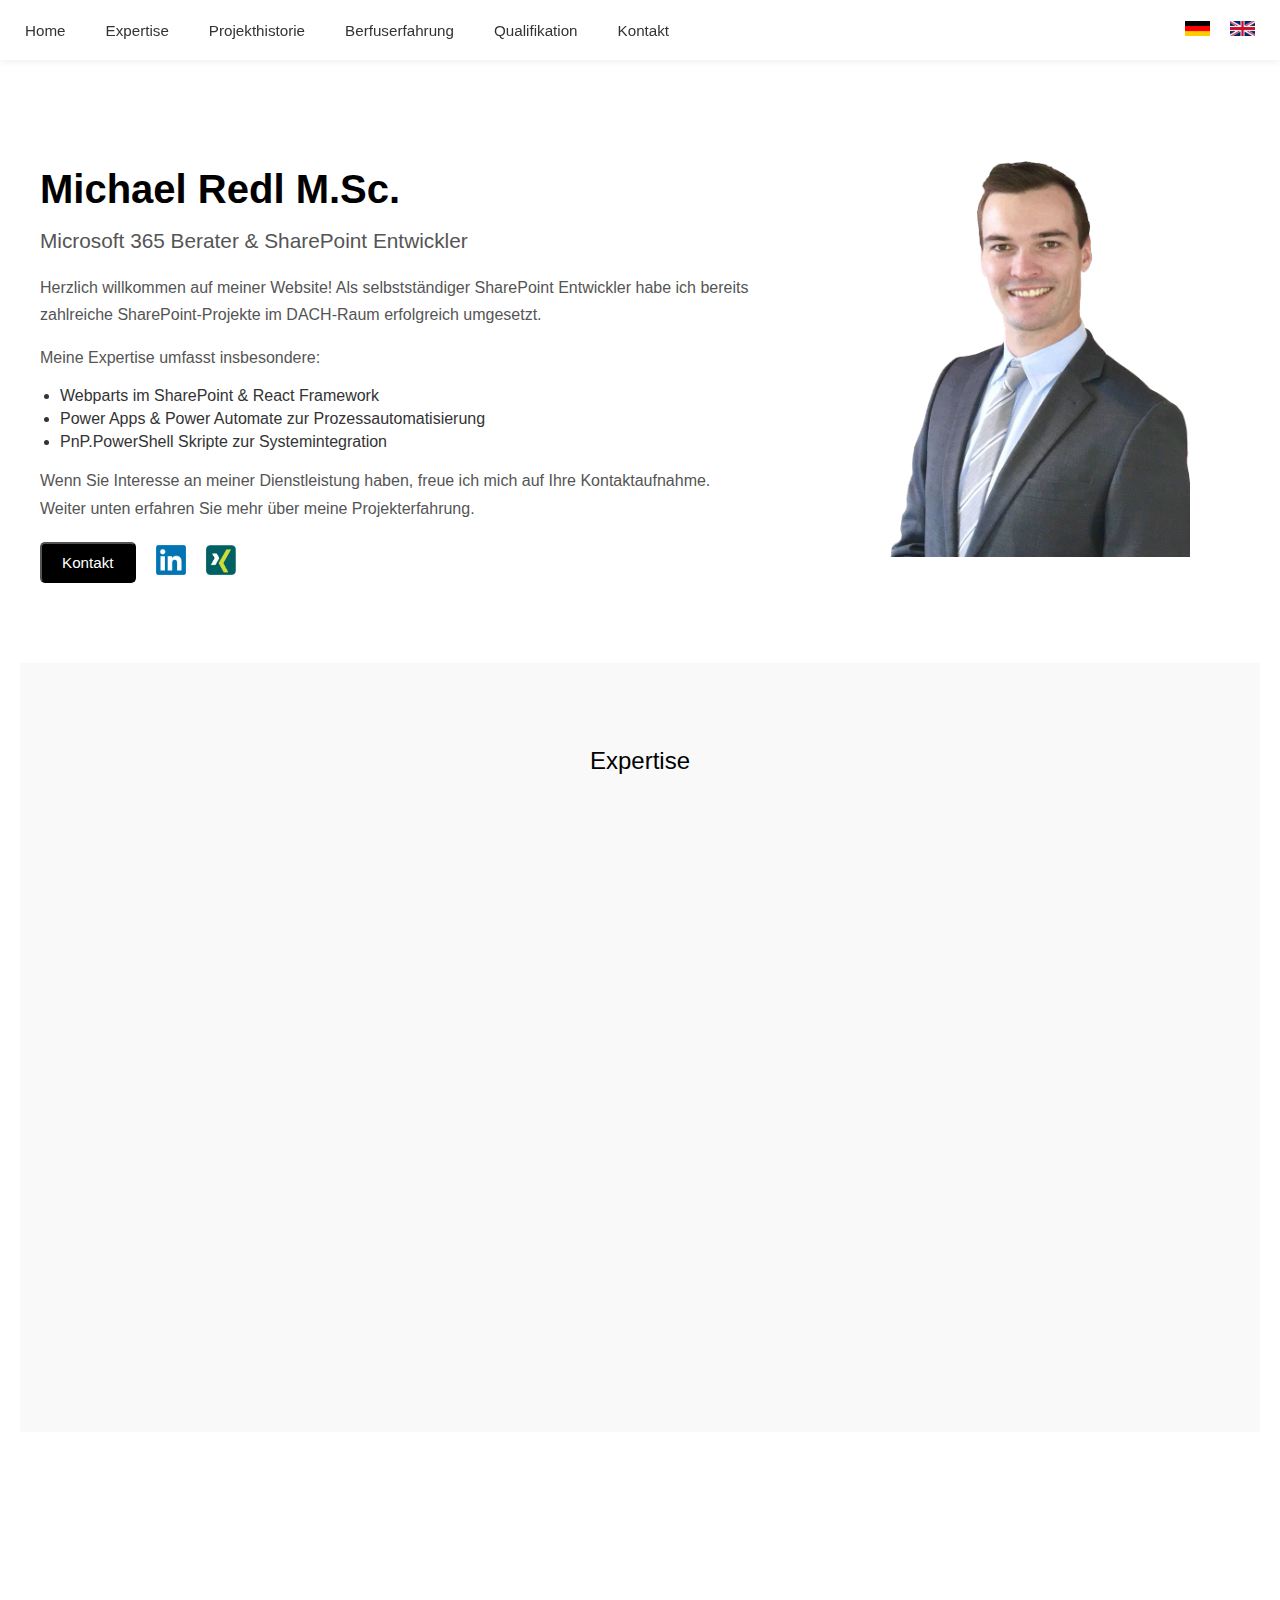
==== commit 53edb73b: "complete redesign of website" ====
--- a/index.html
+++ b/index.html
@@ -1,425 +1,275 @@
-<!-- HTML -->
+<!DOCTYPE html>
 <html lang="de">
-
 <head>
-    <link rel="stylesheet" type="text/css" href="css/style.css">
-
-    <meta name="viewport" content="width=device-width, initial-scale=1">
+    <meta charset="UTF-8" />
+    <meta name="viewport" content="width=device-width, initial-scale=1" />
+    <title>Michael Redl - Microsoft 365 Berater & SharePoint Entwickler</title>
+    <link rel="stylesheet" type="text/css" href="css/style.css" />
 </head>
-
-<body class="backGroundBeige">
-
-
+<body>
     <nav class="topnav" id="nav">
-        <div class="inlineblock">
-            <div class="HamburgerIcon">
-                <div></div>
-                <div></div>
-                <div></div>
+        <div class="nav-container">
+            <div class="nav-left">
+                <div class="HamburgerIcon">
+                    <div></div>
+                    <div></div>
+                    <div></div>
+                </div>
+                <div class="desktopNav">
+                    <div class="nav-item" id="HomeClick2"><a href="#home">Home</a></div>
+                    <div class="nav-item" id="exprt2"><a href="#expertiseSection">Expertise</a></div>
+                    <div class="nav-item" id="exprt2"><a href="#projectHistorySection">Projekthistorie</a></div>
+                    <div class="nav-item" id="expr2"><a href="#experienceSection">Berfuserfahrung</a></div>
+                    <div class="nav-item" id="qual2"><a href="#qualificationSection">Qualifikation</a></div>
+                    <div class="nav-item"><a onclick="showContactForm()">Kontakt</a></div>
+                </div>
+            </div>
+            <div class="nav-right">
+                <div class="languageDiv">
+                    <div class="language-item">
+                        <a href="index.html">
+                            <img class="languageImage" src="Images/germanFlag.jpg" alt="Deutsch">
+                        </a>
+                    </div>
+                    <div class="language-item">
+                        <a href="index_eng.html">
+                            <img class="languageImage" src="Images/britishFlag.png" alt="English">
+                        </a>
+                    </div>
+                </div>
             </div>
             <div class="mobileNav" style="display: none">
-                <div style="height: 2em"></div>
+                <div class="mobile-nav-spacer"></div>
                 <div id="HomeClick"><a href="#home">Home</a></div>
-                <div id="exprt"><a href="#exp">Expertise</a></div>
-                <div id="expr"> <a href="#edu">Erfahrung</a></div>
-                <div id="qual"> <a href="#edu">Qualifikation</a></div>
-                <div> <a href="mailto:m.redl@michael-redl.com">Kontakt</a></div>
-            </div>
-            <div class="desktopNav">
-                <div class="inlineblock vertical-align "></div>
-                <div class="inlineblock " id="HomeClick2"><a style="vertical-align: bottom;" href="#home">Home</a></div>
-                <div class="inlineblock " id="exprt2"><a href="#exp">Expertise</a></div>
-                <div class="inlineblock " id="expr2"> <a href="#edu">Erfahrung</a></div>
-                <div class="inlineblock " id="qual2"> <a href="#edu">Qualifikation</a></div>
-                <div class="inlineblock "> <a href="mailto:m.redl@michael-redl.com">Kontakt</a></div>
-            </div>
-
-        </div>
-        <div class="languageDiv inlineblock">
-            <div class="inlineblock" style="width:35px">
-                <a href="index.html">
-                    <img href="index.html" class="languageImage" src="Images/germanFlag.jpg">
-                </a>
-            </div>
-            <div class="inlineblock" style="width:35px">
-                <a href="index_eng.html">
-                    <img class="languageImage" src="Images/britishFlag.png">
-                </a>
+                <div id="exprt"><a href="#expertiseSection">Expertise</a></div>
+                <div id="expr"><a href="#projectHistorySection">Projekthistorie</a></div>
+                <div id="expr"><a href="#experienceSection">Berufserfahrung</a></div>
+                <div id="qual"><a href="#qualificationSection">Qualifikation</a></div>
+                <div class="nav-item"><a onclick="showContactForm()">Kontakt</a></div>
             </div>
         </div>
     </nav>
 
-    <section class="backGroundBeige2 sectionClass" id="profileSection">
-        <div class="verticalSpace"></div>
-        <div class="profile marginLeftRight20">
-            <div class="profileGrid">
-                <div class="profileDiv">
-                    <h1><br>Microsoft 365 Berater & SharePoint Entwickler
-                        <br>Michael Redl M.Sc.
-                    </h1>
-                    <text>Herzlich willkommen auf meiner Website!<br><br>
-                        Als selbstständiger SharePoint Entwickler konnte ich bereits viele SharePoint-Projekte für meine
-                        Kunden aus dem DACH Raum erfolgreich umsetzen.
-                        Der Fokus meiner Dienstleistung liegt insbesondere auf:<br>
-                        <ul class="marginBottom">
-                            <li class="boldText">
-                                Der Entwicklung von Webparts im SharePoint & React Framework
-                            </li><br>
-                            <li class="boldText">
-                                Der Entwicklung von Power Apps & Power Automate Flows um Geschäftsprozesse zu
-                                automatisieren
-                            </li><br>
-                            <li class="boldText">
-                                Der Entwicklung von Automatisierungsskripten basierend auf PnP.PowerShell
-                            </li><br>
-                            <br>
-                        </ul>
-                        Falls auch Sie Interesse an meiner Dienstleistung haben, freue ich mich sehr, wenn Sie mit mir Kontakt aufnehmen.
-                         Ansonsten finden Sie weiter unten noch weitere Informationen über meine bisherige
-                        Projekterfahrung.
-                        <br>
-                        <br>
-                        Mit freundlichen Grüßen
-                        <br>
-                        Michael Redl
-                        <br>
-                        <br>
-                    </text>
-                    <br>
-
-                    <div class="contactGrid">
-                        <div>
-                            <a href="mailto:michael.redl@web.de">
-                                <button id="contactButton">Kontakt</button>
-                            </a>
-                            <!--button id="contactButton" onclick="showContactForm()">Kontakt</button-->
-                        </div>
-                        <div>
-                            <a href="https://de.linkedin.com/in/michael-redl-b79789136">
-                                <img class="contactWidth" src="Images/linkedin.png">
-                            </a>
-                        </div>
-                        <div>
-                            <a href="https://www.xing.com/profile/Michael_Redl7">
-                                <img class="contactWidth" src="Images/xing.png">
-                            </a>
-                        </div>
-                    </div>
-                </div>
-                <div class="profileDiv">
-                    <img class="profileImg" src="Images/profilepicture.png">
-                </div>
-            </div>
-            <!-- Contact Form Modal -->
-            <div id="contactFormModal" class="modal" style="display:none;">
-                <div class="modal-content">
-                    <form id="contactForm">
-                        <label for="subject">Betreff:<span class="required-star">*</span></label>
-                        <input type="text" id="subject" name="subject" required>
-
-                        <label for="description">Anschreiben:<span class="required-star">*</span></label>
-                        <textarea id="description" name="description" required></textarea>
-
-                        <label for="vorname">Vorname:<span class="required-star">*</span></label>
-                        <input type="text" id="vorname" name="vorname" required>
-
-                        <label for="nachname">Nachname:<span class="required-star">*</span></label>
-                        <input type="text" id="nachname" name="nachname" required>
-
-                        <label for="phone">Telefonnummer:<span class="required-star">*</span></label>
-                        <input type="tel" id="phone" name="phone" required pattern="^\+?\d+(\s\d+)*$" title="Telefonnummer">
-
-                        <label for="email">E-Mail:<span class="required-star">*</span></label>
-                        <input type="email" id="email" name="email" required>
-
-                        <div class="form-buttons">
-                            <button type="submit">Absenden</button>
-                            <button type="button" onclick="cancelForm()">Abbrechen</button>
-                        </div>
-                    </form>
-                </div>
-            </div>
-        </div>
-        <div class="thankYouMessageContainer" id="thankYouMessageContainer">
-            <div class="thankYouMessage marginLeftRight20" id="thankYouMessage" style="display: none;">
-                Vielen Dank für Ihre Anfrage!
-            </div>
-        </div>
-
-        <div class="verticalSpace"></div>
-
-    </section>
-    <section class="section1">
-        <div id="expertiseSection">
-            <h2><br>Expertise</h2>
-            <div class="myExpertiseGrid marginLeftRight20">
-                <div class="myExpertiseGridDiv backGroundBeige2">
-                    <div class="center"><img style="height:15%; margin-top:20px" src="Images/Nintex.png"></div><br>
-                    <text>Entwicklung von Nintex Workflows oder Migration von Nintex Workflows in die Nintex Workflow
-                        Cloud</text>
-                </div>
-                <div class="myExpertiseGridDiv backGroundBeige2">
-                    <div class="center"><img style="margin-top:10px" src="Images/PowerAutomate.png"></div><br>
-                    <text>Entwicklung von Power Automate Flows und Automatisierungslösungen auf Basis der MS Power
-                        Platform</text>
-                </div>
-                <div class="myExpertiseGridDiv backGroundBeige2">
-                    <div class="center"><img style="margin-top:10px" src="Images/PowerApps2.png"></div><br>
-                    <text>Entwicklung von Power Apps auf Basis der MS Power Platform</text>
-                </div>
-                <div class="myExpertiseGridDiv backGroundBeige2">
-                    <div class="center"><img style="margin-top:10px" src="Images/PnPPowerShell.png"></div><br>
-                    <text>Erstellung von PnP PowerShell Skripten, beispielsweise zur Erstellung von Schnittstellen
-                        zwischen SharePoint und Drittsystemen wie SAP oder MS SQL Datenbanken</text>
-                </div>
-                <div class="myExpertiseGridDiv backGroundBeige2">
-                    <div class="center"><img style="margin-top:10px" src="Images/Spfx.png"></div><br>
-                    <text>Entwicklung von SharePoint Apps im SharePoint Framework. Beispiel: News Webparts mit
-                        Kommentarfunktion</text>
-                </div>
-                <div class="myExpertiseGridDiv backGroundBeige2">
-                    <div class="center"><img style="margin-top:10px" src="Images/ShrePoint.png"></div><br>
-                    <text>Migration von SharePoint On-Premise zu SharePoint Online sowie Entwicklung & Administration
-                        von SharePoint als Social Intranet Lösung</text>
-                </div>
-                <div class="myExpertiseGridDiv backGroundBeige2">
-                    <div class="center"><img style="margin-top:10px" src="Images/HtmlJavascriptCss.png"></div><br>
-                    <text>Web-Entwicklung im SharePoint Umfeld unter Zuhilfenahme der gängigen Web-Technologien wie
-                        HTML, JavaScript, TypeScript, CSS</text>
-                </div>
-                <div class="myExpertiseGridDiv backGroundBeige2">
-                    <div class="center"><img style="height:150% " src="Images/react.png"></div><br>
-                    <text>Entwicklung von Webanwendungen im React Framework, insbesondere Webparts in
-                        Verbindung mit der Microsoft 365-Welt</text>
-
-                </div>
-            </div>
-        </div>
-    </section>
-    <section class="backgroundBeige2">
-        <div class="projects marginLeftRight20">
-            <h2><br>Projekthistorie</h2>
-            <div class="projectsGrid">
-                <div class="projectsGridDiv">
-
-
-                    <br>
-                    <div class="center" style="align-items:center"><img src="Images/EnviriaLogo.png"></div>
-
-                    <h3>Enviria Energy GmbH<br>(03/2024 - 10/2024)<br></h3>
-                    <ul>
-                        <li>
-                            Entwicklung eines automatischen Provisionierungssystems inklusive Lifecycle Management für die Anlage von Projektseiten auf Basis von AWS Lambda Functions
-                            und PnP.PowerShell Skripten.
-                        </li><br>
-                        <li>
-                            Entwicklung einer Schnittstelle zwischen PipeDrive und SharePoint Online, um Daten aus neuen Deals automatisch zu synchronisieren
-                        </li><br>
-                        <li>
-                            Entwicklung von SharePoint Online Webparts im SPFx & React Framework
-                        </li><br>
-                        <br>
-                    </ul>
-                </div>
-                <div class="projectsGridDiv">
-
-
-                    <br>
-                    <div class="center" style="align-items:center"><img src="Images/DCCS.PNG"></div>
-
-                    <h3>DCCS GmbH<br>(06/2023 - 12/2024)<br></h3>
-                    <ul>
-                        <li>
-                            Entwicklung eines automatischen Provisionierungssystems für die Anlage von SharePoint Seiten
-                            und Teams auf Basis von Azure Function Apps und Azure Logic Apps
-                        </li><br>
-                        <li>
-                            Entwicklung von SharePoint 2019 / SharePoint Online Webparts und Extensions im SPFx & React Framework
-                        </li><br>
-                        <li>
-                            Entwicklung von von Automatisierungslösungen basierend auf Power Automate und Power Apps
-                        </li><br>
-                        <br>
-                    </ul>
-                </div>
-
-                <div class="projectsGridDiv">
-
-
-                    <br>
-                    <div class="center" style="align-items:center"><img src="Images/sailerstahlbau.png"></div>
-
-                    <h3>SAILER STAHLBAU GmbH<br>(08/2023 - 11/2023)<br></h3>
-                    <ul>
-                        <li>
-                            Beratung zur Einführung von Microsoft 365 hinsichtlich Funktionsumfang, Preise & Lizenzen
-                        </li><br>
-                        <li>
-                            Entwicklung eines Aufgabenplaners auf Basis von Power Apps und Power Automate
-                        </li><br>
-                        <br>
-                    </ul>
-                </div>
-
-                <div class="projectsGridDiv">
-
-
-                    <br>
-                    <div class="center" style="align-items:center"><img src="Images/RDS.jpg"></div>
-
-                    <h3>RDS Consulting GmbH<br>(03/2023 - 06/2023)<br></h3>
-                    <ul>
-                        <li>
-                            Ablösung einer Lotus Notes Datenbank durch SharePoint Online und SharePoint 2019
-                        </li><br>
-                        <li>
-                            Entwicklung von Power Apps und Power Automate Flows zur Automatisierung von
-                            Geschäftsprozessen
-                        </li><br>
-                        <br>
-                    </ul>
-                </div>
-                <div class="projectsGridDiv">
-
-
-                    <br>
-                    <div class="center" style="align-items:center"><img src="Images/iwis.png"></div>
-
-                    <h3>iwis SE & Co. KG <br>(Seit 03/2023)<br></h3>
-                    <ul>
-                        <li>
-                            Entwicklung von Power BI Dashboards zur Auswertung von SharePoint Daten und zur Berechnung
-                            von Key Performance Indicators (KPIs)
-                        </li><br>
-                        <li>
-                            Entwicklung von Power Automate Flows und Power Apps zur Automatisierung von
-                            Geschäftsprozessen
-                        </li><br>
-                        <li>
-                            Beratung des Microsoft 365 Teams und Wissenstransfer auf neue Mitarbeiter
-                        </li>
-                        <br>
-                        <br>
-                    </ul>
-                </div>
-            </div>
-            <div class="verticalSpace"></div>
-        </div>
-
-    </section>
-    <section class="backGroundBeige" id="experienceSection">
-        <div class="aboutMe marginLeftRight20">
-            <h2><br>Berufserfahrung</h2>
-            <div class="aboutMeGrid1">
-                <div class="aboutMeGrid1div backGroundBeige2">
-                    <br>
-                    <div class="center"><img src="Images/smeg.png"></div>
-                    <br>
-                    <h3>Smeg Deutschland GmbH <br>(2018-2021)<br></h3><br>
-
-                    <ul>
-                        <li>
-                            Client- und Server-Administration <br>(Windows Server 2012 R2)
-                        </li><br><br><br>
-                        <li>
-                            IT-Support im First- und Second Level
-                        </li><br><br><br>
-                        <li>
-                            Einführung von Microsoft 365 & Anbindung an die bestehende IT Systemlandschaft
-                        </li><br><br><br>
-                        <li>
-                            Entwicklung einer VBA Lösung für den Vertrieb, um Kundendaten automatisch zu erfassen
-                        </li>
-                    </ul>
-                </div>
-                <div class="aboutMeGrid1div backGroundBeige2">
-                    <br>
-                    <div class="center"><img src="Images/bvk.png"></div>
-                    <br>
-                    <h3>Bayerische Versorgungskammer <br>(2021-2022)</h3><br>
-
-                    <ul>
-                        <li>
-                            Softwareentwicklung innerhalb der SharePoint Umgebung mit HTML5, JavaScript, CSS
-                            und dem ASP.NET & jQuery Framework
-                        </li><br><br><br>
-                        <li>
-                            Erstellung von Skripten mit dem PnP PowerShell Module zur Anbindung des SharePoints
-                            an Drittsysteme wie SAP
-                        </li><br><br><br>
-                        <li>
-                            Entwicklung von SharePoint-2010/2013 Workflows zur Automatisierung von
-                            Geschäftsprozessen für über 1400 Mitarbeiter
-                        </li><br><br><br>
-                        <li>
-                            Entwicklung & Administration von SharePoint 2016 On-Premise als eine Social-Intranet
-                            Lösung
-                        </li>
-                    </ul>
-                </div>
-                <div class="aboutMeGrid1div backGroundBeige2">
-                    <br>
-                    <div class="center"><img src="Images/iwis.png"></div>
-                    <br>
-                    <h3>iwis SE & Co. KG <br>(2022-2023)<br></h3>
-                    <br>
-                    <ul>
-                        <li>
-                            Erarbeitung eines Microsoft 365 Governance Konzepts
-                        </li><br><br><br>
-                        <li>
-                            Migration von SharePoint 2013 nach SharePoint Online via ShareGate
-                        </li><br><br><br>
-                        <li>
-                            Entwicklung von Nintex / Power Automate Workflows / Power App Lösungen zur
-                            Automatisierung von Geschäftsprozessen für über 2000 Mitarbeiter
-                        </li><br><br><br>
-                        <li>
-                            Einführung der Nintex Workflow Cloud und Migration von bestehenden Workflows
-                        </li><br><br><br>
-                        <li>
-                            Administration von Microsoft 365 inklusive SharePoint Online, MS Teams und Azure AD
-                        </li>
-                    </ul>
-                </div>
-            </div>
-        </div>
-        <div class="verticalSpace"></div>
-    </section>
-    <section class="section1 backGroundBeige2" id="qualificationSection">
-        <div>
-            <h2><br>Qualifikation</h2>
-            <div class="qualificationGrid marginLeftRight20">
-                <div class="qualificationDiv backGroundBeige">
-                    <br>
-                    <div class="center"><img src="Images/LMU.png"></div>
-                    <br>
-                    <br>
-                    <h3>LUDWIG MAXIMILIANS UNIVERSITÄT<br></h3>
-                    <br>
-                    <text>Master of Science in Physik</text>
-                    <br>
-                    <br>
-
-                </div>
-            </div>
-        </div>
-        <br>
-        <br>
-        <br>
-        <br>
-        <br><br>
-        <br><br>
-        <br><br>
-        <br><br>
-        <br><br>
-        <br><br>
-        <br><br>
-        <br>
+    <section class="hero-section" id="home">
+        <div class="hero-content">
+            <div class="hero-text">
+                <h1>Michael Redl M.Sc.</h1>
+                <h2>Microsoft 365 Berater &amp; SharePoint Entwickler</h2>
+                <p>Herzlich willkommen auf meiner Website! Als selbstständiger SharePoint Entwickler habe ich bereits zahlreiche SharePoint-Projekte im DACH-Raum erfolgreich umgesetzt.</p>
+                <p>Meine Expertise umfasst insbesondere:</p>
+                <ul class="service-list">
+                    <li>Webparts im SharePoint &amp; React Framework</li>
+                    <li>Power Apps &amp; Power Automate zur Prozessautomatisierung</li>
+                    <li>PnP.PowerShell Skripte zur Systemintegration</li>
+                </ul>
+                <p>Wenn Sie Interesse an meiner Dienstleistung haben, freue ich mich auf Ihre Kontaktaufnahme.<br>
+                Weiter unten erfahren Sie mehr über meine Projekterfahrung.</p>
+                <div class="contact-links">
+                    <button class="primary-button" onclick="showContactForm()">Kontakt</button>
+
+                    <a href="https://de.linkedin.com/in/michael-redl-b79789136"><img class="contactIcon" src="Images/linkedin.png" alt="LinkedIn"></a>
+                    <a href="https://www.xing.com/profile/Michael_Redl7"><img class="contactIcon" src="Images/xing.png" alt="Xing"></a>
+                </div>
+            </div>
+            <div class="hero-image">
+                <img class="profileImg" src="Images/profilepicture.png" alt="Profilbild Michael Redl">
+            </div>
+        </div>
+    </section>
+
+    <!-- Contact Form Modal -->
+    <div id="overlay" class="overlay"></div>
+    <div id="contactFormModal" class="modal">
+        <div class="modal-content">
+            <h3>Kontaktformular</h3>
+            <form id="contactForm">
+                <label for="subject">Betreff:<span class="required-star">*</span></label>
+                <input type="text" id="subject" name="subject" required>
+
+                <label for="description">Anschreiben:<span class="required-star">*</span></label>
+                <textarea id="description" name="description" required></textarea>
+
+                <label for="vorname">Vorname:<span class="required-star">*</span></label>
+                <input type="text" id="vorname" name="vorname" required>
+
+                <label for="nachname">Nachname:<span class="required-star">*</span></label>
+                <input type="text" id="nachname" name="nachname" required>
+
+                <label for="firma">Firma:<span class="required-star">*</span></label>
+                <input type="text" id="firma" name="firma" required>
+
+                <label for="phone">Telefonnummer:<span class="required-star">*</span></label>
+                <input type="tel" id="phone" name="phone" required pattern="^\+?\d+(\s\d+)*$" title="Telefonnummer">
+
+                <label for="email">E-Mail:<span class="required-star">*</span></label>
+                <input type="email" id="email" name="email" required>
+
+                <div class="form-buttons">
+                    <button type="submit">Absenden</button>
+                    <button type="button" onclick="cancelForm()">Abbrechen</button>
+                </div>
+            </form>
+        </div>
+    </div>
+
+    <div class="thankYouMessageContainer" id="thankYouMessageContainer">
+        <div class="thankYouMessage" id="thankYouMessage">
+            Vielen Dank für Ihre Anfrage! Ich werde mich zeitnah mit Ihnen in Verbindung setzen.
+        </div>
+    </div>
+
+    <section id="expertiseSection" class="section section-light">
+        <h3 class="section-heading">Expertise</h3>
+        <div class="myExpertiseGrid">
+            <div class="myExpertiseGridDiv">
+                <div class="center">
+                    <img src="Images/Nintex.png" alt="Nintex">
+                </div>
+                <p>Nintex Workflows &amp; Migration in die Nintex Workflow Cloud</p>
+            </div>
+            <div class="myExpertiseGridDiv">
+                <div class="center">
+                    <img src="Images/PowerAutomate.png" alt="Power Automate">
+                </div>
+                <p>Power Automate Flows &amp; Automatisierungslösungen auf der MS Power Platform</p>
+            </div>
+            <div class="myExpertiseGridDiv">
+                <div class="center">
+                    <img src="Images/PowerApps2.png" alt="Power Apps">
+                </div>
+                <p>Power Apps Entwicklung auf der MS Power Platform</p>
+            </div>
+            <div class="myExpertiseGridDiv">
+                <div class="center">
+                    <img src="Images/PnPPowerShell.png" alt="PnP PowerShell">
+                </div>
+                <p>PnP PowerShell Skripte zur Anbindung externer Systeme</p>
+            </div>
+            <div class="myExpertiseGridDiv">
+                <div class="center">
+                    <img src="Images/Spfx.png" alt="SPFx">
+                </div>
+                <p>SharePoint Framework (SPFx) Webparts &amp; Extensions</p>
+            </div>
+            <div class="myExpertiseGridDiv">
+                <div class="center">
+                    <img src="Images/ShrePoint.png" alt="SharePoint">
+                </div>
+                <p>Migration zu SharePoint Online &amp; Social Intranet Lösungen</p>
+            </div>
+            <div class="myExpertiseGridDiv">
+                <div class="center">
+                    <img src="Images/HtmlJavascriptCss.png" alt="HTML/CSS/JS">
+                </div>
+                <p>Web-Entwicklung mit HTML, JavaScript, TypeScript &amp; CSS</p>
+            </div>
+            <div class="myExpertiseGridDiv">
+                <div class="center">
+                    <img src="Images/react.png" alt="React">
+                </div>
+                <p>React Webanwendungen für Microsoft 365</p>
+            </div>
+        </div>
+    </section>
+
+    <section class="section section-white" id="projectHistorySection" >
+        <h3 class="section-heading">Projekthistorie</h3>
+        <div class="projectsGrid">
+            <div class="projectsGridDiv">
+                <div class="center"><img src="Images/EnviriaLogo.png" alt="Enviria"></div>
+                <h4>Enviria Energy GmbH (03/2024 - 10/2024)</h4>
+                <ul>
+                    <li>Provisionierungssystem + Lifecycle Management (AWS Lambda, PnP.PowerShell)</li>
+                    <li>Schnittstelle PipeDrive &lt;-> SharePoint Online</li>
+                    <li>SPFx &amp; React Webparts</li>
+                </ul>
+            </div>
+            <div class="projectsGridDiv">
+                <div class="center"><img src="Images/DCCS.PNG" alt="DCCS"></div>
+                <h4>DCCS GmbH (Seit 06/2023)</h4>
+                <ul>
+                    <li>Automatisches Provisionieren von SharePoint &amp; Teams (Azure Functions, Logic Apps)</li>
+                    <li>SPFx &amp; React Webparts &amp; Extensions</li>
+                    <li>Power Automate &amp; Power Apps Lösungen</li>
+                </ul>
+            </div>
+            <div class="projectsGridDiv">
+                <div class="center"><img src="Images/sailerstahlbau.png" alt="Sailer Stahlbau"></div>
+                <h4>SAILER STAHLBAU GmbH (08/2023 - 11/2023)</h4>
+                <ul>
+                    <li>Microsoft 365 Beratung (Funktionen, Preise, Lizenzen)</li>
+                    <li>Aufgabenplaner mit Power Apps &amp; Power Automate</li>
+                </ul>
+            </div>
+            <div class="projectsGridDiv">
+                <div class="center"><img src="Images/RDS.jpg" alt="RDS Consulting"></div>
+                <h4>RDS Consulting GmbH (03/2023 - 06/2023)</h4>
+                <ul>
+                    <li>Migration von Lotus Notes DB zu SharePoint Online &amp; On-Prem</li>
+                    <li>Power Apps &amp; Automate für Prozessautomatisierung</li>
+                </ul>
+            </div>
+            <div class="projectsGridDiv">
+                <div class="center"><img src="Images/iwis.png" alt="iwis"></div>
+                <h4>iwis SE &amp; Co. KG (Seit 03/2023)</h4>
+                <ul>
+                    <li>Power BI Dashboards &amp; KPIs auf SharePoint-Daten</li>
+                    <li>Power Automate &amp; Power Apps für Geschäftsprozesse</li>
+                    <li>Beratung &amp; Wissenstransfer an Microsoft 365 Team</li>
+                </ul>
+            </div>
+        </div>
+    </section>
+
+    <section id="experienceSection" class="section section-light">
+        <h3 class="section-heading">Berufserfahrung</h3>
+        <div class="aboutMeGrid1">
+            <div class="aboutMeGrid1div">
+                <div class="center"><img src="Images/smeg.png" alt="Smeg Deutschland"></div>
+                <h4>Smeg Deutschland GmbH (2018-2021)</h4>
+                <ul>
+                    <li>Client/Server-Administration (Windows Server 2012 R2)</li>
+                    <li>IT-Support (First- &amp; Second Level)</li>
+                    <li>Einführung von Microsoft 365 &amp; Integration in bestehende IT-Landschaft</li>
+                    <li>VBA-Lösung zur automatischen Kundendatenerfassung</li>
+                </ul>
+            </div>
+            <div class="aboutMeGrid1div">
+                <div class="center"><img src="Images/bvk.png" alt="Bayerische Versorgungskammer"></div>
+                <h4>Bayerische Versorgungskammer (2021-2022)</h4>
+                <ul>
+                    <li>SharePoint Entwicklung (HTML5, JS, CSS, ASP.NET, jQuery)</li>
+                    <li>PnP PowerShell Skripte für SAP-Anbindung</li>
+                    <li>Workflows (SP 2010/2013) zur Prozessautomatisierung</li>
+                    <li>Social Intranet auf SharePoint 2016 On-Premise</li>
+                </ul>
+            </div>
+            <div class="aboutMeGrid1div">
+                <div class="center"><img src="Images/iwis.png" alt="iwis"></div>
+                <h4>iwis SE &amp; Co. KG (2022-2023)</h4>
+                <ul>
+                    <li>Microsoft 365 Governance Konzept</li>
+                    <li>Migration SP 2013 -> SP Online mit ShareGate</li>
+                    <li>Nintex/Power Automate Workflows &amp; Power Apps für 2000+ MA</li>
+                    <li>Nintex Workflow Cloud Einführung &amp; Migration</li>
+                    <li>Administration von Microsoft 365 (SP Online, MS Teams, Azure AD)</li>
+                </ul>
+            </div>
+        </div>
+    </section>
+
+    <section id="qualificationSection" class="section section-white">
+        <h3 class="section-heading">Qualifikation</h3>
+        <div class="qualificationGrid">
+            <div class="qualificationDiv">
+                <div class="center"><img src="Images/LMU.png" alt="LMU"></div>
+                <h4>LUDWIG MAXIMILIANS UNIVERSITÄT</h4>
+                <p>Master of Science in Physik</p>
+            </div>
+        </div>
     </section>
 
     <script src="https://code.jquery.com/jquery-3.6.0.js"></script>
     <script src="js/custom.js"></script>
 </body>
-
-</html>+</html>
--- a/css/style.css
+++ b/css/style.css
@@ -1,859 +1,531 @@
-:root {
-  --primary-color: #ffd500;
-  --white-color: #ffffff;
-  --dark-color: #010101;
-  --menu-bg-color: #212529;
-
-  --gray-color: #909090;
-  --p-color: #7d7a7a;
-
-  --base-font-family: "Plain", -apple-system, BlinkMacSystemFont, "Segoe UI", Roboto, "Helvetica Neue", Arial, "Noto Sans", sans-serif, "Apple Color Emoji", "Segoe UI Emoji", "Segoe UI Symbol", "Noto Color Emoji";
-  --font-weight-bold: 600;
-  --font-weight-normal: 400;
-  --font-weight-light: 300;
-
-  --h1-font-size: 56px;
-  --h2-font-size: 48px;
-  --h3-font-size: 38px;
-  --h4-font-size: 34px;
-  --h5-font-size: 30px;
-  --h6-font-size: 24px;
-  --p-font-size: 18px;
-  --base-font-size: 16px;
-  --button-font-size: 20px;
-
-  --border-radius-large: 100%;
-  --border-radius-medium: 80px;
-  --border-radius-small: 40px;
-
-}
-
-.marginBottom{
-  margin-bottom: -20px;
-}
-
-.boldText{
-  font-weight: bold;
-  margin-bottom:-15px;
-}
-/*Contact form */
-.required-star {
-  color: red;
-  margin-left: 4px;
-  /* Adjust spacing to your liking */
-}
-
-.modal {
-  /*position: fixed;*/
-  z-index: 1050;
-  /* Keep on top */
-  left: 0;
-  top: 0;
-  width: 100%;
-  height: 750px;
-  display: flex;
-  justify-content: center;
-  /* Center horizontally */
-  align-items: center;
-  /* Center vertically */
-  overflow: auto;
-  /* Allow scrolling if needed */
- /* background-color: rgba(0, 0, 0, 0.4);*/
-  /* Semi-transparent background */
-
-}
-
-.modal-content {
-  background-color: rgb(238, 238, 238);
-  margin: auto;
-  /* Helps in centering if flex properties fail */
-  padding: 0px;
-  border-radius: 8px;
- /* box-shadow: 0 4px 6px rgba(0, 0, 0, 0.1);*/
-  width: auto;
-  /* Adjust based on your preference */
-  margin-top: 40px;
-}
-
-#contactForm {
-  font-family: var(--base-font-family);
-  font-size: var(--base-font-size);
-  /* Adjust if you have a specific font size for form elements */
-  color: var(--dark-color);
-  /* Assuming you want the text color to match the rest of the site */
-}
-
-/* Form Field Styles */
-#contactForm label {
-  font-weight: var(--font-weight-bold);
-  color: var(--dark-color);
-  display: block;
-  margin-bottom: 5px;
-  font-weight: bold;
-  color: #333;
-}
-
-#contactForm input[type="text"],
-#contactForm input[type="email"],
-#contactForm input[type="tel"],
-#contactForm textarea {
-  font-family: var(--base-font-family);
-  border: 1px solid var(--gray-color);
-  /* Example to use CSS var for border */
-  color: var(--dark-color);
-  width: 100%;
-  padding: 10px;
-  margin-bottom: 10px;
-  border: 1px solid #ccc;
-  border-radius: 5px;
-  box-sizing: border-box;
-  /* Ensures padding doesn't affect overall width */
-}
-
-#contactForm textarea {
-  height: 200px;
-  resize: vertical;
-  /* Allows the user to vertically resize the textarea (not horizontally) */
-}
-
-/* Button Styles */
-#contactForm button {
-  font-family: var(--base-font-family);
-  font-size: var(--button-font-size);
-  cursor: pointer;
-  width: auto;
-  padding: 0px 20px;
-  border: none;
-  border-radius: 5px;
-  background-color: #007bff;
-  color: white;
-  transition: background-color 0.3s ease;
-  margin-right: 10px;
-}
-
-#contactForm button:hover {
-  background-color: #0056b3;
-}
-
-#contactForm button[type="submit"] {
-  background-color: #28a745;
-}
-
-#contactForm button[type="submit"]:hover {
-  background-color: #218838;
-}
-
-#contactForm button[type="button"] {
-  /* Specifically targeting the cancel button */
-  background-color: #dc3545;
-}
-
-#contactForm button[type="button"]:hover {
-  background-color: #c82333;
-}
-.form-buttons {
-  display: flex;
-  justify-content: space-between;
-}
-
-.thankYouMessageContainer {
-  display: grid !important;
-  align-items: center;
-  height: 0px;
-}
-.thankYouMessage {
-  text-align: center; /* Ensures text within is centered if it wraps */
-  font-family: var(--base-font-family);
-  font-size: 75;
-  color: green;
-  display: none;
-}
-
-/*End of contact form css*/
-
-
-/* html
-{*/
-/*font-size: 1em !important;
-   color: #000 !important;*/
-/* font-family: Arial !important;
-   scroll-behavior: smooth;
-}*/
-html,
-body {
-  margin: 0;
-}
-
-
-
-.languageImage {
-  height: 15px;
-  /* margin-left:10px*/
-}
-
-.languageImage:hover {
-  cursor: pointer;
-}
-
-.languageDiv {
-  position: absolute;
-  right: 50px;
-  top: 16px;
-}
-
-section {
-  vertical-align: top;
-
-}
-
-.topnav {
-  background-color: black;
-  /***************background-color: rgb(235, 250, 255);*/
-  /*overflow: hidden;*/
-  width: 100%;
-  height: 50px;
-  text-align: center;
-  /*position: -webkit-sticky;
-	  position: sticky;*/
-  top: 0;
-  z-index: 999;
-  position: sticky;
-
-}
-
 html,
 body {
   margin: 0;
   padding: 0;
-}
-
-.topnav a {
-  font-family: Verdana, Geneva, Tahoma, sans-serif;
-  display: block;
-  height: 100%;
-  padding: 0px 10px;
+  font-family: -apple-system, BlinkMacSystemFont, "Segoe UI", Roboto, "Helvetica Neue", Arial, sans-serif;
+  color: #333;
+  background: #fff;
+  scroll-behavior: smooth;
+}
+
+a {
   text-decoration: none;
-  font-size: 16px;
-  color: rgb(255, 255, 255);
-
-}
-
-.topnav a:hover {
-  color: rgba(226, 226, 226, 0.61);
-}
-
-.topnav a.active {
-  background-color: #ebebeb;
-  color: rgb(0, 0, 0);
+  color: inherit;
+}
+
+/* Navigation */
+.topnav {
+  background: #fff;
+  position: sticky;
+  top: 0;
+  z-index: 999;
+  box-shadow: 0 0 8px rgba(0, 0, 0, 0.1);
+}
+
+.nav-container {
+  display: flex;
+  justify-content: space-between;
+  align-items: center;
+  height: 60px;
+  padding: 0 20px;
+}
+
+.nav-left {
+  display: flex;
+  align-items: center;
+}
+
+.nav-right {
+  display: flex;
+  align-items: center;
+}
+
+.desktopNav,
+.mobileNav {
+  display: flex;
+  gap: 30px;
+  align-items: center;
+  font-size: 0.95em;
+}
+
+.desktopNav .nav-item a {
+  color: #333;
+  padding: 5px;
+  border-radius: 4px;
+  transition: background 0.3s;
+  cursor: pointer;
+}
+
+.desktopNav .nav-item a:hover {
+  background: rgba(0, 0, 0, 0.05);
+}
+
+.languageDiv {
+  display: flex;
+  gap: 10px;
+  align-items: center;
+}
+
+.languageImage {
+  height: 15px;
+}
+
+.language-item {
+  width: 35px;
+  display: flex;
+  justify-content: center;
+  align-items: center;
 }
 
 .HamburgerIcon {
   display: none;
-  position: absolute;
-  left: 25px;
-  top: 5px;
+  flex-direction: column;
   cursor: pointer;
-  z-index: 2;
-
-}
-
-.HamburgerIcon:hover div {
-  background-color: rgba(226, 226, 226, 0.61);
-
+  margin-right: 20px;
 }
 
 .HamburgerIcon div {
-  width: 35px;
-  height: 5px;
-  background-color: white;
-  margin: 6px 0;
-}
-
-.mobileNav {
-  width: 100%;
-  height: 14em;
-  display: none;
-}
-
-@viewport {
-  width: device-width;
-  zoom: 1.0;
-}
-
-.inlineBlock {
-  display: inline-block;
-}
-
-.vertical-align {
-  vertical-align: middle;
-  height: 100%;
-}
-
-.backGroundBeige {
-  /* background-color: rgb(254, 250, 250);*/
-  background-color: white;
-
-  /**************background-color: rgb(242, 248, 250);*/
-}
-
-.backGroundBeige2 {
-  /* background-color: rgb(253, 245, 245);*/
-
-  background-color: rgb(238, 238, 238);
-  /***********background-color: rgb(235, 250, 255);*/
-}
-
-.center {
-  text-align: center;
-}
-
-.contactGrid {
-  display: grid;
-  grid-template-columns: 100px 55px 55px
-}
-
-.contactWidth {
-  /*height:200px;*/
-  width: 40px;
-
-  /* margin-left:10px*/
-}
-
-.contactWidth:hover {
-  /*height:200px;*/
-  /* width:45px;*/
-  opacity: 70%;
-
-  /* margin-left:10px*/
-}
-
-.verticalSpace {
-  height: 30px;
-}
-
-/*My Expertise*/
-.section1 {
-  /* background-color: rgb(254, 250, 250);*/
-  /*********background-color: rgb(242, 248, 250);*/
-}
-
-.section1 h2 {
-  font-size: 35px;
-  font-family: Verdana, Geneva, Tahoma, sans-serif;
-  text-align: center;
-  color: rgb(0, 45, 91);
-
-}
-
-.marginLeftRight20 {
-  margin-left: 20%;
-  margin-right: 20%;
-}
-
-.myExpertiseGrid {
-  display: grid;
-  grid-template-columns: 1fr 1fr 1fr 1fr;
-  text-align: left;
-  grid-gap: 40px;
-
-}
-
-.myExpertiseGridDiv {
-  border-radius: 10px;
-  /*background-color: rgb(253, 245, 245);*/
-  /*********************** background-color: rgb(235, 250, 255);*/
-  color: #7d7a7a;
-  width: 100%;
-  min-width: 20px;
-  text-align: center;
-  padding-left: 10px;
-  padding-right: 10px;
-  min-height: 320px;
-  /* max-height: 320px;*/
-  box-shadow: 5px 10px 8px 3px rgba(0, 0, 0, 0.2);
-
-}
-
-.myExpertiseGrid img {
-  max-width: 100%;
-  max-height: 70px;
-  /* text-align: center;*/
-}
-
-.myExpertiseGrid text {
-  font-family: Verdana, Geneva, Tahoma, sans-serif;
-  font-size: 20px;
-  color: #7d7a7a;
-  text-align: left;
-  hyphens: auto;
-  -webkit-hyphens: auto;
-  /* For Safari and older versions of Chrome */
-  -moz-hyphens: auto;
-  /* For Firefox */
-  -ms-hyphens: auto;
-}
-
-.projects {
-  text-align: center;
-}
-
-.projects h2 {
-  font-size: 35px;
-  font-family: Verdana, Geneva, Tahoma, sans-serif;
-  text-align: center;
-  color: rgb(0, 45, 91);
-
-}
-
-.projects h3 {
-  font-size: 23px;
-  font-family: Verdana, Geneva, Tahoma, sans-serif;
-  text-align: center;
-  color: #7d7a7a;
-
-}
-
-.projectsGrid {
-  display: grid;
-  grid-template-columns: 1fr;
-  text-align: left;
-  grid-gap: 40px;
-  /*display:flex;*/
-  justify-content: center;
-
-
-}
-
-.projectsGridDiv {
-  /* border: 2px solid black;*/
-  border-radius: 10px;
-  background-color: white;
-  color: #7d7a7a;
-  width: 100%;
-  min-width: 200px;
-  text-align: left;
-  padding-left: 10px;
-  padding-right: 10px;
-  hyphens: auto;
-  -webkit-hyphens: auto;
-  /* For Safari and older versions of Chrome */
-  -moz-hyphens: auto;
-  /* For Firefox */
-  -ms-hyphens: auto;
-  box-shadow: 5px 10px 8px 3px rgba(0, 0, 0, 0.2);
-
-}
-
-.projectsGrid img {
-  max-width: 100%;
-  max-height: 50px;
-  /* text-align: center;*/
-}
-
-.projectsGrid ul {
-  /* for IE below version 7 use `width` instead of `max-width` */
-  /*max-width: 800px;*/
-  width: 70%;
-  margin-right: auto;
-  margin-left: auto;
-}
-
-.projectsGrid text {
-  font-family: Verdana, Geneva, Tahoma, sans-serif;
-  font-size: 20px;
-  color: #7d7a7a;
-  text-align: left;
-  hyphens: auto;
-  -webkit-hyphens: auto;
-  /* For Safari and older versions of Chrome */
-  -moz-hyphens: auto;
-  /* For Firefox */
-  -ms-hyphens: auto;
-}
-
-
-
-
-
-/* Profile section*/
-/*.profile{
-    
-  }*/
-.profileGrid {
-  display: grid;
-  grid-template-columns: 65% 400px;
-  align-items: flex-end;
-
-
-}
-
-.profileImg {
-  width: 100%;
-}
-
-.profile h1 {
-  font-family: Verdana, Geneva, Tahoma, sans-serif;
-  font-size: 45px;
-  color: rgb(0, 45, 91);
-}
-
-.profile text {
-  font-family: 'Gill Sans', 'Gill Sans MT', Calibri, 'Trebuchet MS', sans-serif;
-  font-size: 20px;
-  color: #7d7a7a;
-}
-
-.profile button {
-  background-color: #7d7a7a;
-  border-color: #01010100;
-  border-radius: 5px;
-  font-size: 20px;
-  color: #ffffff;
-  height: 40px;
-}
-
-.profile button:hover {
-  background-color: #4e4e4e;
-  border-color: #01010100;
-  border-radius: 5px;
-  font-size: 20px;
-  color: #ffffff;
-  height: 40px;
-  cursor: pointer;
-}
-
-/*About me section*/
-.aboutMe {
-  text-align: center;
-}
-
-.aboutMe h2 {
-  font-size: 35px;
-  font-family: Verdana, Geneva, Tahoma, sans-serif;
-  text-align: center;
-  color: rgb(0, 45, 91);
-
-}
-
-.aboutMe h3 {
-  font-size: 23px;
-  font-family: Verdana, Geneva, Tahoma, sans-serif;
-  text-align: center;
-  color: #7d7a7a;
-
-}
-
-.aboutMeGrid1 {
-  display: grid;
-  grid-template-columns: 1fr 1fr 1fr;
-  text-align: left;
-  grid-gap: 40px;
-
-}
-
-.aboutMeGrid1div {
-  /* border: 2px solid black;*/
-  border-radius: 10px;
-  /*background-color: white;*/
-  color: #7d7a7a;
-  width: 100%;
-  min-width: 200px;
-  text-align: left;
-  padding-left: 10px;
-  padding-right: 10px;
-  hyphens: auto;
-  -webkit-hyphens: auto;
-  /* For Safari and older versions of Chrome */
-  -moz-hyphens: auto;
-  /* For Firefox */
-  -ms-hyphens: auto;
-  box-shadow: 5px 10px 8px 3px rgba(0, 0, 0, 0.2);
-
-}
-
-.aboutMeGrid1 img {
-  max-width: 100%;
-  max-height: 50px;
-  /* text-align: center;*/
-}
-
-.aboutMeGrid1 text {
-  font-family: 'Gill Sans', 'Gill Sans MT', Calibri, 'Trebuchet MS', sans-serif;
-  font-size: 20px;
-  color: #7d7a7a;
-  text-align: left;
-}
-
-
-
-ul {
-  padding-left: 25px;
-  margin-right: 20px;
-
-}
-
-ul li {
-  padding-left: 5px;
-  font-family: 'Gill Sans', 'Gill Sans MT', Calibri, 'Trebuchet MS', sans-serif;
-  font-size: 20px;
-  /*text-align:center;
-*/
-
-
-}
-
-/*Qualification Section*/
-.qualificationGrid {
-  display: grid;
-  grid-template-columns: 1fr;
-  text-align: left;
-  grid-gap: 40px;
-}
-
-.qualificationDiv {
-  border-radius: 10px;
-  /*background-color: rgb(253, 245, 245);*/
-  /*********************** background-color: rgb(235, 250, 255);*/
-  color: #7d7a7a;
-  width: 100%;
-  min-width: 200px;
-  text-align: center;
-  padding-left: 10px;
-  padding-right: 10px;
-  min-height: 320px;
-  max-height: 600px;
-  box-shadow: 5px 10px 8px 3px rgba(0, 0, 0, 0.2);
-}
-
-.qualificationDiv text {
-  font-family: Verdana, Geneva, Tahoma, sans-serif;
-  font-size: 20px;
-  color: #7d7a7a;
-  text-align: center;
-  hyphens: auto;
-  -webkit-hyphens: auto;
-  /* For Safari and older versions of Chrome */
-  -moz-hyphens: auto;
-  /* For Firefox */
-  -ms-hyphens: auto;
-}
-
-.qualificationDiv img {
-  max-width: 20%;
-}
-
-.qualificationDiv h3 {
-  font-size: 23px;
-  font-family: Verdana, Geneva, Tahoma, sans-serif;
-  text-align: center;
-  color: #7d7a7a;
-
-}
-
-/*@media (max-width: 1600px) {
-  .myExpertiseGrid{
-    display:grid;
-    grid-template-columns: 1fr 1fr 1fr;
-    text-align:left;
-    grid-gap:40px;
-  }
-  
- 
-}
-*/
-@media (max-width: 1250px) {
-  .profileGrid {
-    display: grid;
-    grid-template-columns: 54% 400px;
-    align-items: flex-end;
-
-
-  }
-
-  .myExpertiseGrid {
-    display: grid;
-    grid-template-columns: 1fr 1fr 1fr;
-    text-align: left;
-    grid-gap: 40px;
-  }
-
-
-  /*
-  .myExpertiseGrid{
-    display:grid;
-    grid-template-columns: 1fr 1fr;
-    text-align:left;
-    grid-gap:40px;
-  }*/
-  .aboutMeGrid1 {
-    display: grid;
-    grid-template-columns: 1fr 1fr;
-    text-align: left;
-    grid-gap: 40px;
-
-  }
-
-  .profileDiv h1 {
-    font-size: 2em;
-  }
-
-  .contactGrid {
-    display: grid;
-    grid-template-columns: 110px 55px 55px
-  }
-
-}
-
-@media (max-width: 800px) {
-  .profileGrid {
-    display: grid;
-    grid-template-columns: 1fr;
-
-
-  }
-
-  .profileDiv:nth-of-type(1) {
-    /*background-color: #ffd500;*/
-
-    order: 2;
-  }
-
-  .profileDiv:nth-of-type(2) {
-    /*background-color: #ffd500;*/
-
-    text-align: center;
-  }
-
-  .profileImg {
-    max-width: 50%;
-  }
-
-  .marginLeftRight20 {
-    margin-left: 5%;
-    margin-right: 5%;
-  }
-
-  .myExpertiseGrid {
-    display: grid;
-    grid-template-columns: 1fr;
-    text-align: left;
-    grid-gap: 40px;
-  }
-
-  .myExpertiseGridDiv {
-    border-radius: 10px;
-    /*background-color: rgb(253, 245, 245);*/
-    /*********************** background-color: rgb(235, 250, 255);*/
-    color: #7d7a7a;
-    width: 97%;
-    min-width: 200px;
-    text-align: center;
-    padding-left: 10px;
-    padding-right: 10px;
-    min-height: 320px;
-    /*max-height: 320px;*/
-
-  }
-
-  .projectsGridDiv {
-    /* border: 2px solid black;*/
-    border-radius: 10px;
-    background-color: white;
-    color: #7d7a7a;
-    width: 97%;
-    min-width: 200px;
-    text-align: left;
-    padding-left: 10px;
-    padding-right: 10px;
-    hyphens: auto;
-    -webkit-hyphens: auto;
-    /* For Safari and older versions of Chrome */
-    -moz-hyphens: auto;
-    /* For Firefox */
-    -ms-hyphens: auto;
-
-  }
-
-  .aboutMeGrid1 {
-    display: grid;
-    grid-template-columns: 1fr;
-    text-align: left;
-    grid-gap: 40px;
-
-  }
-
-  .aboutMeGrid1div {
-    /* border: 2px solid black;*/
-    border-radius: 10px;
-    background-color: white;
-    color: #7d7a7a;
-    width: 97%;
-    min-width: 20px;
-    text-align: left;
-    padding-left: 10px;
-    padding-right: 10px;
-    hyphens: auto;
-    -webkit-hyphens: auto;
-    /* For Safari and older versions of Chrome */
-    -moz-hyphens: auto;
-    /* For Firefox */
-    -ms-hyphens: auto;
-
-  }
-
-  .profile h1 {
-    font-family: Verdana, Geneva, Tahoma, sans-serif;
-    font-size: 25px;
-    color: rgb(0, 45, 91);
-  }
-
-  .languageDiv {
-    position: absolute;
-    right: 50px;
-    top: 16px;
-  }
-
-  .qualificationDiv {
-    border-radius: 10px;
-    /*background-color: rgb(253, 245, 245);*/
-    /*********************** background-color: rgb(235, 250, 255);*/
-    color: #7d7a7a;
-    width: 97%;
-    min-width: 200px;
-    text-align: center;
-    padding-left: 10px;
-    padding-right: 10px;
-    min-height: 320px;
-    max-height: 600px;
-  }
-
-  .HamburgerIcon {
-    display: block !important;
-  }
-
-
-  .mobileNav {
-    /*display: block !important;*/
-    position: absolute;
-    z-index: 1;
-    top: 0px;
-    left: 0px;
-    background-color: black;
-    border-bottom: 1px solid black;
-
-  }
-
-  .mobileNav a {
-    height: 2em;
-    color: white;
-  }
-
-  .mobileNav a:hover {
-    height: 2em;
-    color: rgb(181, 181, 181);
-  }
-
+  width: 25px;
+  height: 3px;
+  background: #333;
+  margin: 4px 0;
+}
+
+@media (max-width:800px) {
   .desktopNav {
     display: none;
   }
+
+  .HamburgerIcon {
+    display: flex;
+  }
+
+  .mobileNav {
+    display: none;
+    position: absolute;
+    top: 60px;
+    left: 0;
+    right: 0;
+    background: #fff;
+    box-shadow: 0 2px 8px rgba(0, 0, 0, 0.1);
+    flex-direction: column;
+    padding: 10px 0;
+  }
+
+  .mobileNav a {
+    color: #333;
+    padding: 10px 20px;
+    width: 100%;
+  }
+
+  .mobileNav a:hover {
+    background: rgba(0, 0, 0, 0.05);
+  }
+}
+
+/* Hero Section */
+.hero-section {
+  padding: 80px 20px;
+  max-width: 1200px;
+  margin: 0 auto;
+}
+
+.hero-content {
+  display: grid;
+  grid-template-columns: 1fr 400px;
+  gap: 60px;
+  align-items: center;
+}
+
+@media (max-width:1250px) {
+  .hero-content {
+    grid-template-columns: 1fr;
+  }
+}
+
+.hero-text h1 {
+  font-size: 2.5em;
+  margin-bottom: 0.2em;
+  font-weight: 600;
+  color: #000;
+}
+
+.hero-text h2 {
+  font-size: 1.3em;
+  margin-bottom: 1em;
+  font-weight: 400;
+  color: #555;
+}
+
+.hero-text p {
+  font-size: 1em;
+  line-height: 1.7em;
+  color: #555;
+  margin-bottom: 1em;
+}
+
+.service-list {
+  list-style: disc;
+  padding-left: 20px;
+  margin-bottom: 1em;
+}
+
+.service-list li {
+  margin-bottom: 5px;
+}
+
+.contact-links {
+  display: flex;
+  gap: 20px;
+  align-items: center;
+  margin-top: 20px;
+}
+
+.primary-button {
+  display: inline-block;
+  background: #000;
+  color: #fff;
+  padding: 10px 20px;
+  border-radius: 5px;
+  font-size: 0.95em;
+  font-weight: 500;
+  transition: background 0.3s;
+  cursor: pointer;
+}
+
+.primary-button:hover {
+  background: #333;
+}
+
+.contactIcon {
+  width: 30px;
+  height: auto;
+  transition: opacity 0.3s;
+}
+
+.contactIcon:hover {
+  opacity: 0.7;
+}
+
+.hero-image {
+  text-align: center;
+}
+
+.profileImg {
+  width: 100%;
+  max-width: 300px;
+  display: inline-block;
+}
+
+/* Modal and overlay */
+.overlay {
+  display: none;
+  position: fixed;
+  top: 0;
+  left: 0;
+  width: 100%;
+  height: 100%;
+  background: rgba(0, 0, 0, 0.5);
+  z-index: 1000;
+}
+
+.modal {
+  display: none;
+  position: fixed;
+  top: 50%;
+  left: 50%;
+  transform: translate(-50%, -50%);
+  background: #fff;
+  z-index: 1001;
+  max-width: 800px;
+  width: 90%;
+  border-radius: 8px;
+  box-shadow: 0 2px 20px rgba(0, 0, 0, 0.2);
+  padding: 20px;
+  box-sizing: border-box;
+  height:90%;
+  overflow: auto;
+}
+
+.modal-content {
+  display: flex;
+  flex-direction: column;
+  align-items: center;
+}
+
+.modal-content h3 {
+  margin-top: 0;
+  margin-bottom: 20px;
+  font-size: 1.3em;
+  color: #000;
+  border-bottom: 1px solid #ddd;
+  padding-bottom: 10px;
+  width: 100%;
+  text-align: center;
+}
+
+/* Center the form and limit width */
+#contactForm {
+  width: 100%;
+  /* max-width:400px; */
+  display: flex;
+  flex-direction: column;
+  margin: 0 auto;
+}
+
+#contactForm label {
+  margin-bottom: 5px;
+  color: #333;
+}
+
+.required-star {
+  color: red;
+}
+
+#contactForm textarea {
+  height: 200px;
+}
+
+#contactForm input,
+#contactForm textarea {
+  width: 100%;
+  padding: 10px;
+  margin-bottom: 5px;
+  border: 1px solid #ccc;
+  border-radius: 5px;
+  font-size: 1em;
+  font-family: inherit;
+  box-sizing: border-box;
+}
+
+.form-buttons {
+  display: flex;
+  justify-content: space-between;
+  gap: 10px;
+  margin-top: 10px;
+}
+
+.form-buttons button {
+  background: #000;
+  color: #fff;
+  border: none;
+  padding: 10px 20px;
+  border-radius: 5px;
+  cursor: pointer;
+  transition: background 0.3s;
+  font-size: 0.95em;
+}
+
+.form-buttons button:hover {
+  background: #333;
+}
+
+.form-buttons button[type="button"] {
+  background: #999;
+}
+
+.form-buttons button[type="button"]:hover {
+  background: #666;
+}
+
+/* Thank you message */
+.thankYouMessageContainer {
+  text-align: center;
+  padding: 40px 20px;
+  display: none;
+}
+
+.thankYouMessage {
+  font-size: 1.3em;
+  color: green;
+  display: inline-block;
+  background: #f0fff0;
+  padding: 20px;
+  border-radius: 5px;
+}
+
+/* Sections */
+.section {
+  padding: 60px 20px;
+  max-width: 1200px;
+  margin: 0 auto;
+}
+
+.section-light {
+  background: #f9f9f9;
+}
+
+.section-white {
+  background: #fff;
+}
+
+.section-heading {
+  font-size: 1.5em;
+  margin-bottom: 40px;
+  text-align: center;
+  font-weight: 500;
+  color: #000;
+}
+
+/* Expertise */
+.myExpertiseGrid {
+  display: grid;
+  grid-template-columns: repeat(auto-fit, minmax(200px, 1fr));
+  gap: 40px;
+}
+
+.myExpertiseGridDiv {
+  background: #fff;
+  border: 1px solid #ddd;
+  border-radius: 10px;
+  text-align: center;
+  padding: 40px 20px;
+  transition: all 0.3s ease;
+}
+
+.myExpertiseGridDiv:hover {
+  box-shadow: 0 4px 12px rgba(0, 0, 0, 0.1);
+}
+
+.myExpertiseGridDiv img {
+  max-height: 60px;
+  margin-bottom: 20px;
+  max-width: 100%;
+}
+
+.myExpertiseGridDiv p {
+  font-size: 0.95em;
+  color: #555;
+}
+
+/* Projects */
+.projectsGrid {
+  display: grid;
+  gap: 40px;
+  margin-top: 40px;
+}
+
+.projectsGridDiv {
+  background: #fff;
+  border: 1px solid #ddd;
+  border-radius: 10px;
+  padding: 20px;
+  text-align: center;
+  transition: all 0.3s;
+}
+
+.projectsGridDiv:hover {
+  box-shadow: 0 4px 12px rgba(0, 0, 0, 0.1);
+}
+
+.projectsGridDiv img {
+  max-height: 50px;
+  margin-bottom: 20px;
+}
+
+.projectsGridDiv h4 {
+  margin-bottom: 20px;
+  color: #000;
+  font-size: 1.1em;
+}
+
+.projectsGridDiv ul {
+  text-align: left;
+  list-style: disc;
+  padding-left: 20px;
+  color: #555;
+  font-size: 0.95em;
+}
+
+.projectsGridDiv ul li {
+  margin-bottom: 15px;
+}
+
+/* About Me */
+.aboutMeGrid1 {
+  display: grid;
+  gap: 40px;
+  margin-top: 40px;
+  grid-template-columns: repeat(auto-fit, minmax(300px, 1fr));
+}
+
+.aboutMeGrid1div {
+  background: #fff;
+  border: 1px solid #ddd;
+  border-radius: 10px;
+  padding: 20px;
+  transition: all 0.3s;
+  text-align: center;
+}
+
+.aboutMeGrid1div:hover {
+  box-shadow: 0 4px 12px rgba(0, 0, 0, 0.1);
+}
+
+.aboutMeGrid1div img {
+  max-height: 50px;
+  margin-bottom: 20px;
+}
+
+.aboutMeGrid1div h4 {
+  margin-bottom: 20px;
+  color: #000;
+  font-size: 1.1em;
+}
+
+.aboutMeGrid1div ul {
+  text-align: left;
+  list-style: disc;
+  padding-left: 20px;
+  color: #555;
+  font-size: 0.95em;
+}
+
+.aboutMeGrid1div ul li {
+  margin-bottom: 15px;
+}
+
+/* Qualification */
+.qualificationGrid {
+  margin-top: 40px;
+}
+
+.qualificationDiv {
+  background: #fff;
+  border: 1px solid #ddd;
+  border-radius: 10px;
+  padding: 40px 20px;
+  text-align: center;
+  transition: all 0.3s;
+}
+
+.qualificationDiv:hover {
+  box-shadow: 0 4px 12px rgba(0, 0, 0, 0.1);
+}
+
+.qualificationDiv img {
+  max-height: 50px;
+  margin-bottom: 20px;
+}
+
+.qualificationDiv h4 {
+  font-size: 1.1em;
+  color: #000;
+  margin-bottom: 10px;
+}
+
+.qualificationDiv p {
+  color: #555;
+  font-size: 1em;
+}
+
+/* Fade-in animations (optiol) */
+.myExpertiseGridDiv,
+.projectsGridDiv,
+.aboutMeGrid1div,
+.qualificationDiv,
+.section-heading {
+  opacity: 0;
+  transform: translateY(60px);
+  transition: opacity 0.6s ease-out, transform 0.6s ease-out;
 }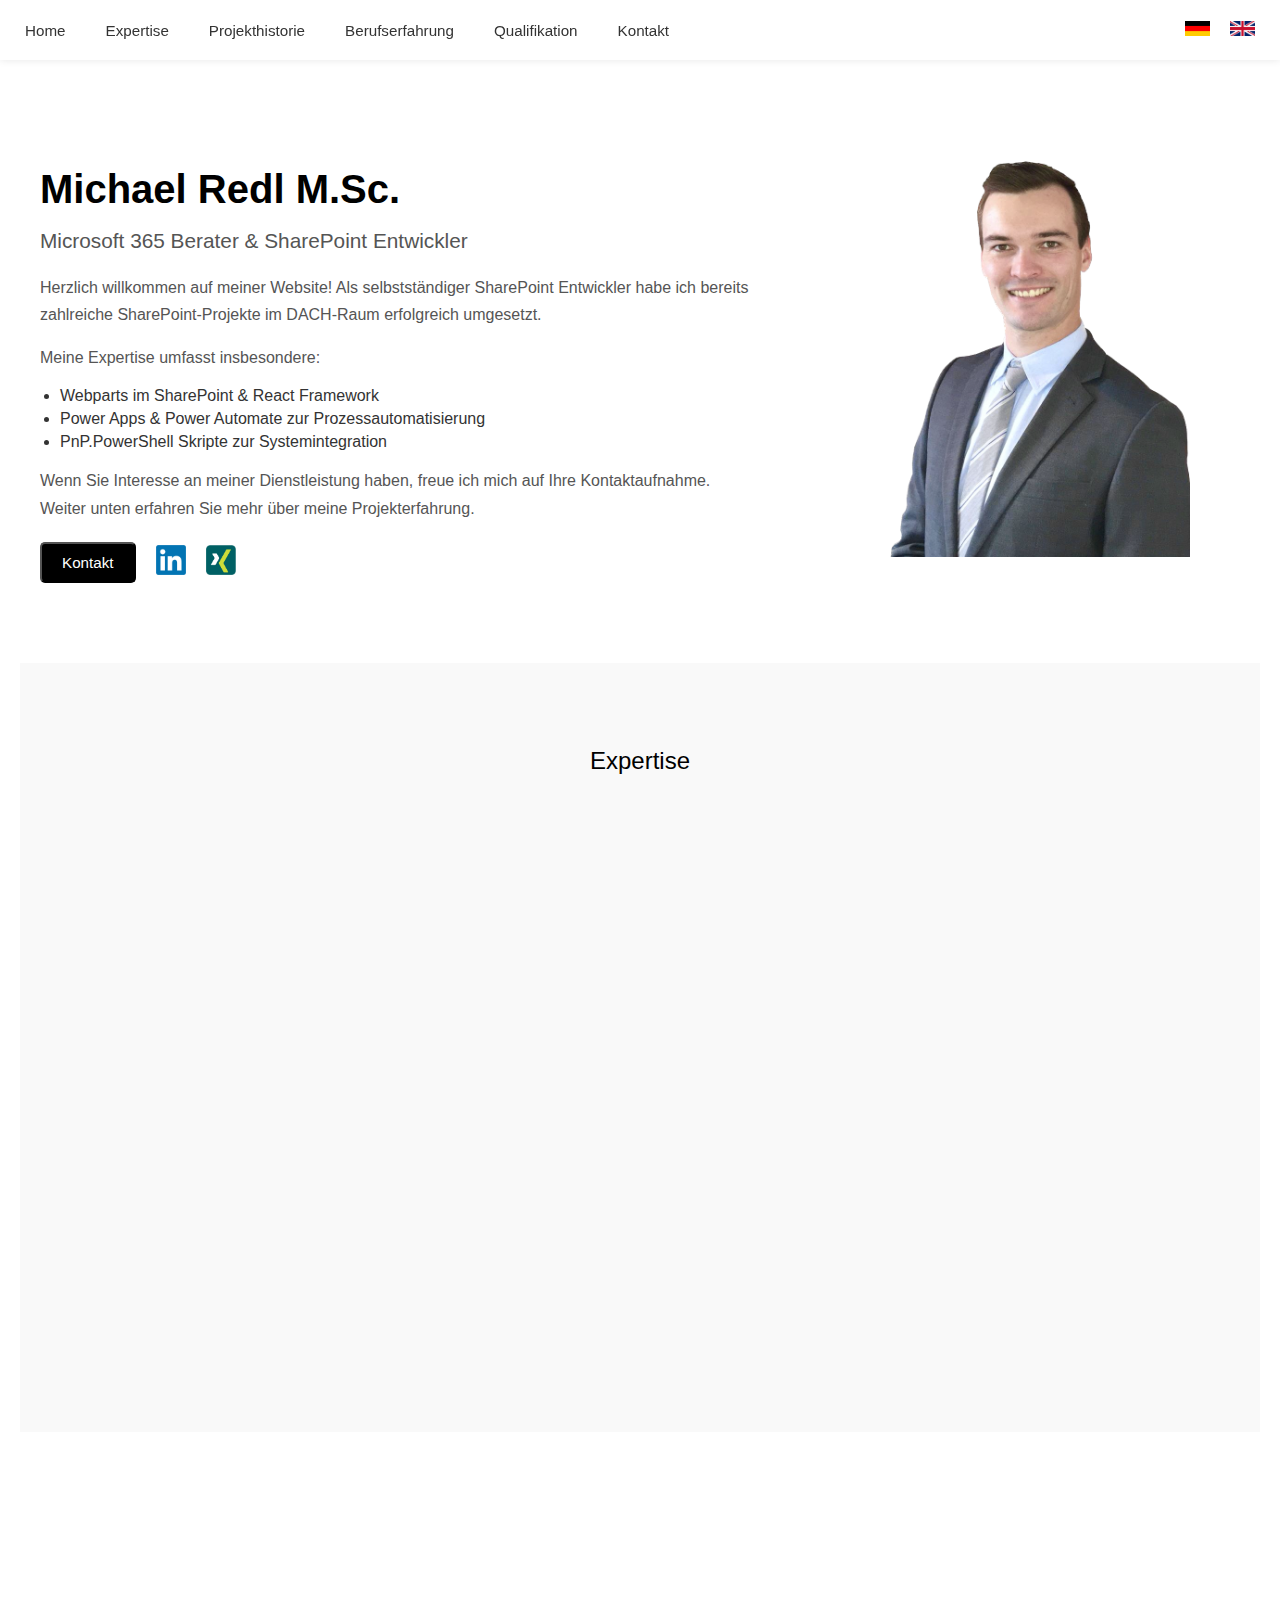
==== commit e3923d22: "fixed typo" ====
--- a/index.html
+++ b/index.html
@@ -19,7 +19,7 @@
                     <div class="nav-item" id="HomeClick2"><a href="#home">Home</a></div>
                     <div class="nav-item" id="exprt2"><a href="#expertiseSection">Expertise</a></div>
                     <div class="nav-item" id="exprt2"><a href="#projectHistorySection">Projekthistorie</a></div>
-                    <div class="nav-item" id="expr2"><a href="#experienceSection">Berfuserfahrung</a></div>
+                    <div class="nav-item" id="expr2"><a href="#experienceSection">Berufserfahrung</a></div>
                     <div class="nav-item" id="qual2"><a href="#qualificationSection">Qualifikation</a></div>
                     <div class="nav-item"><a onclick="showContactForm()">Kontakt</a></div>
                 </div>
